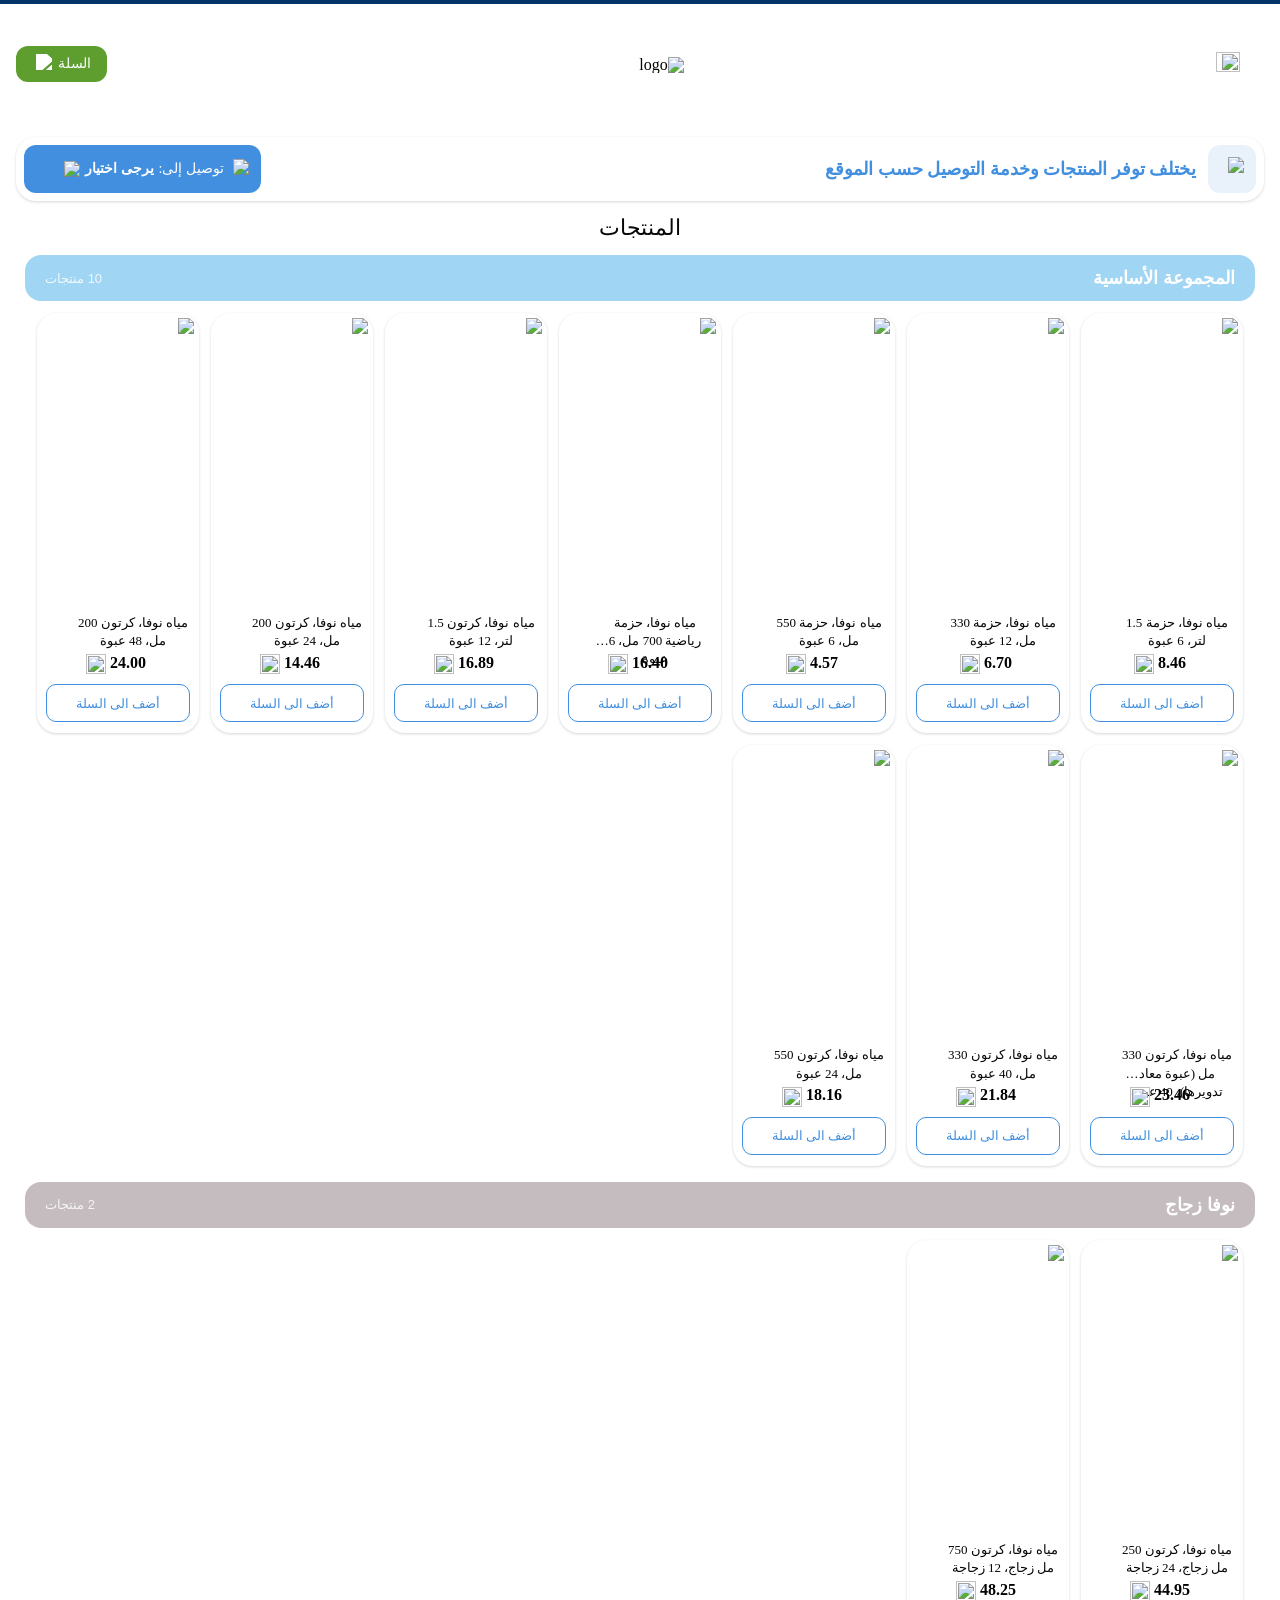
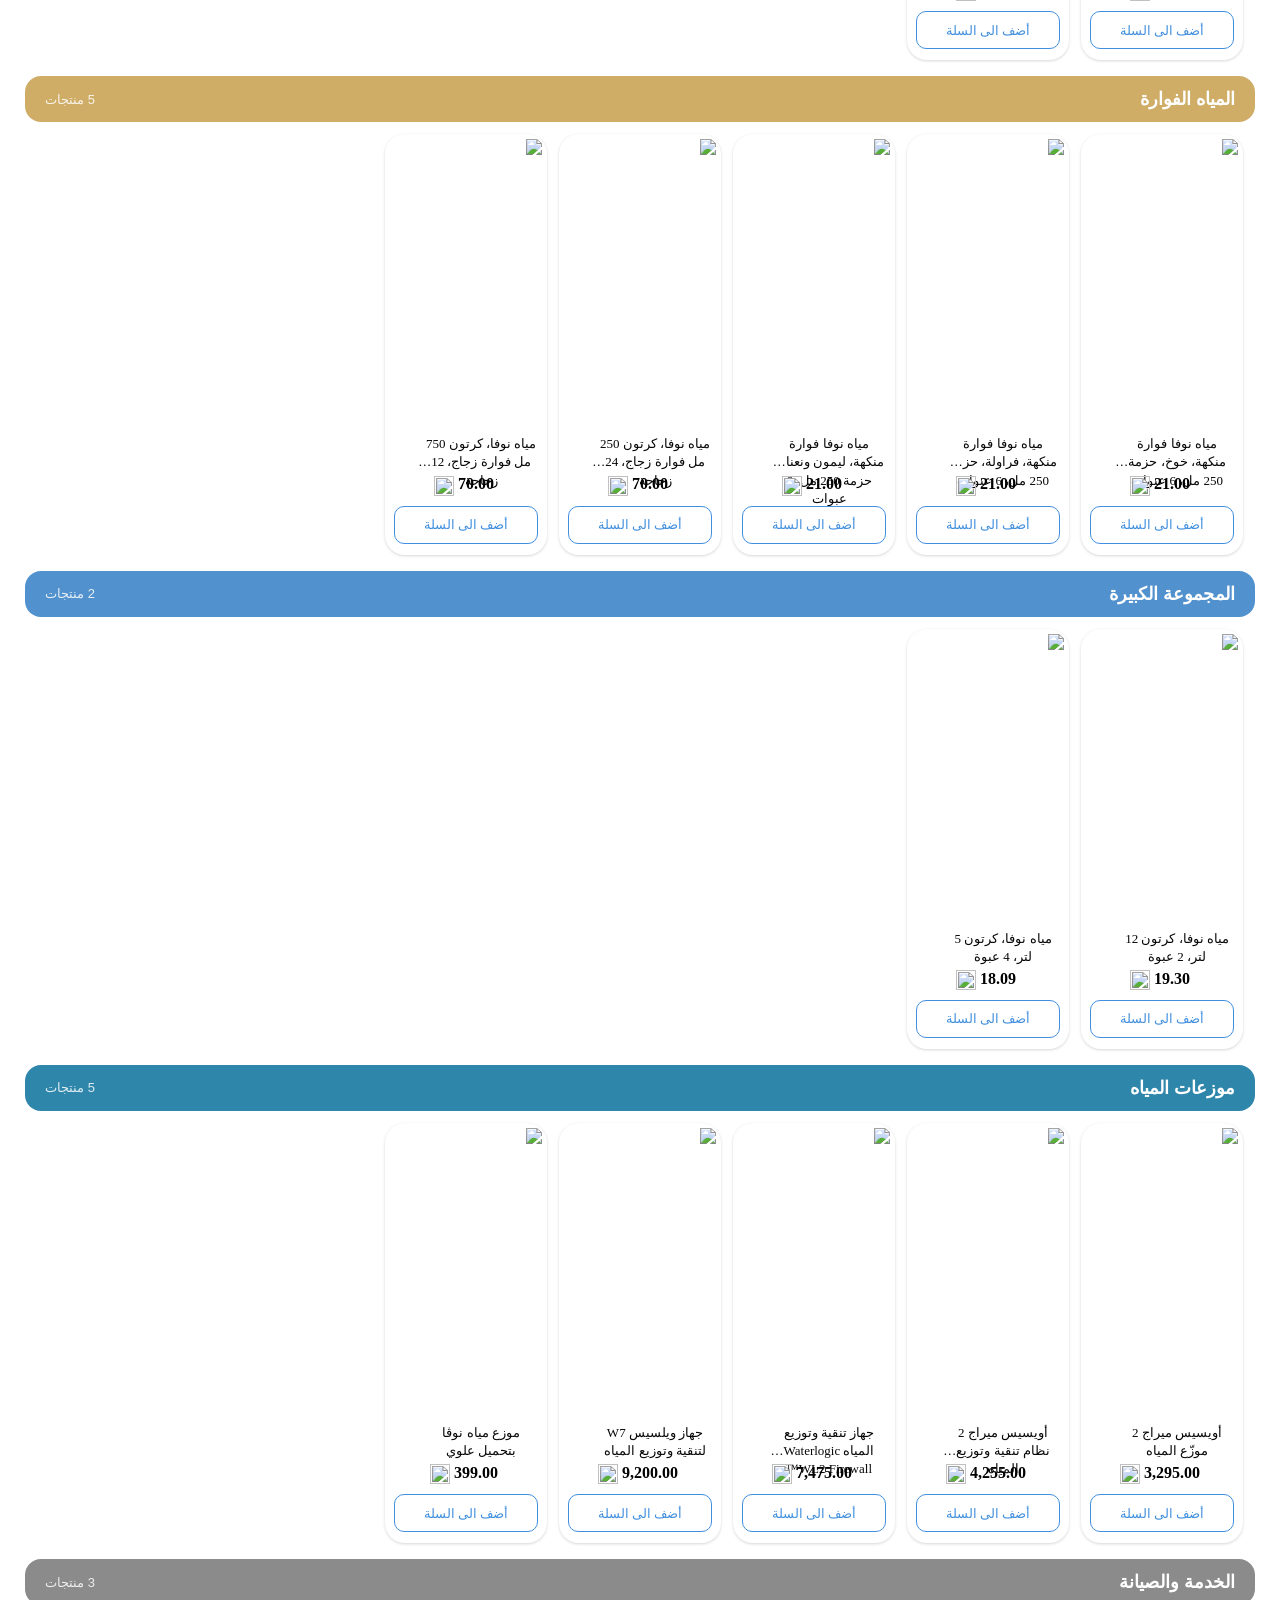
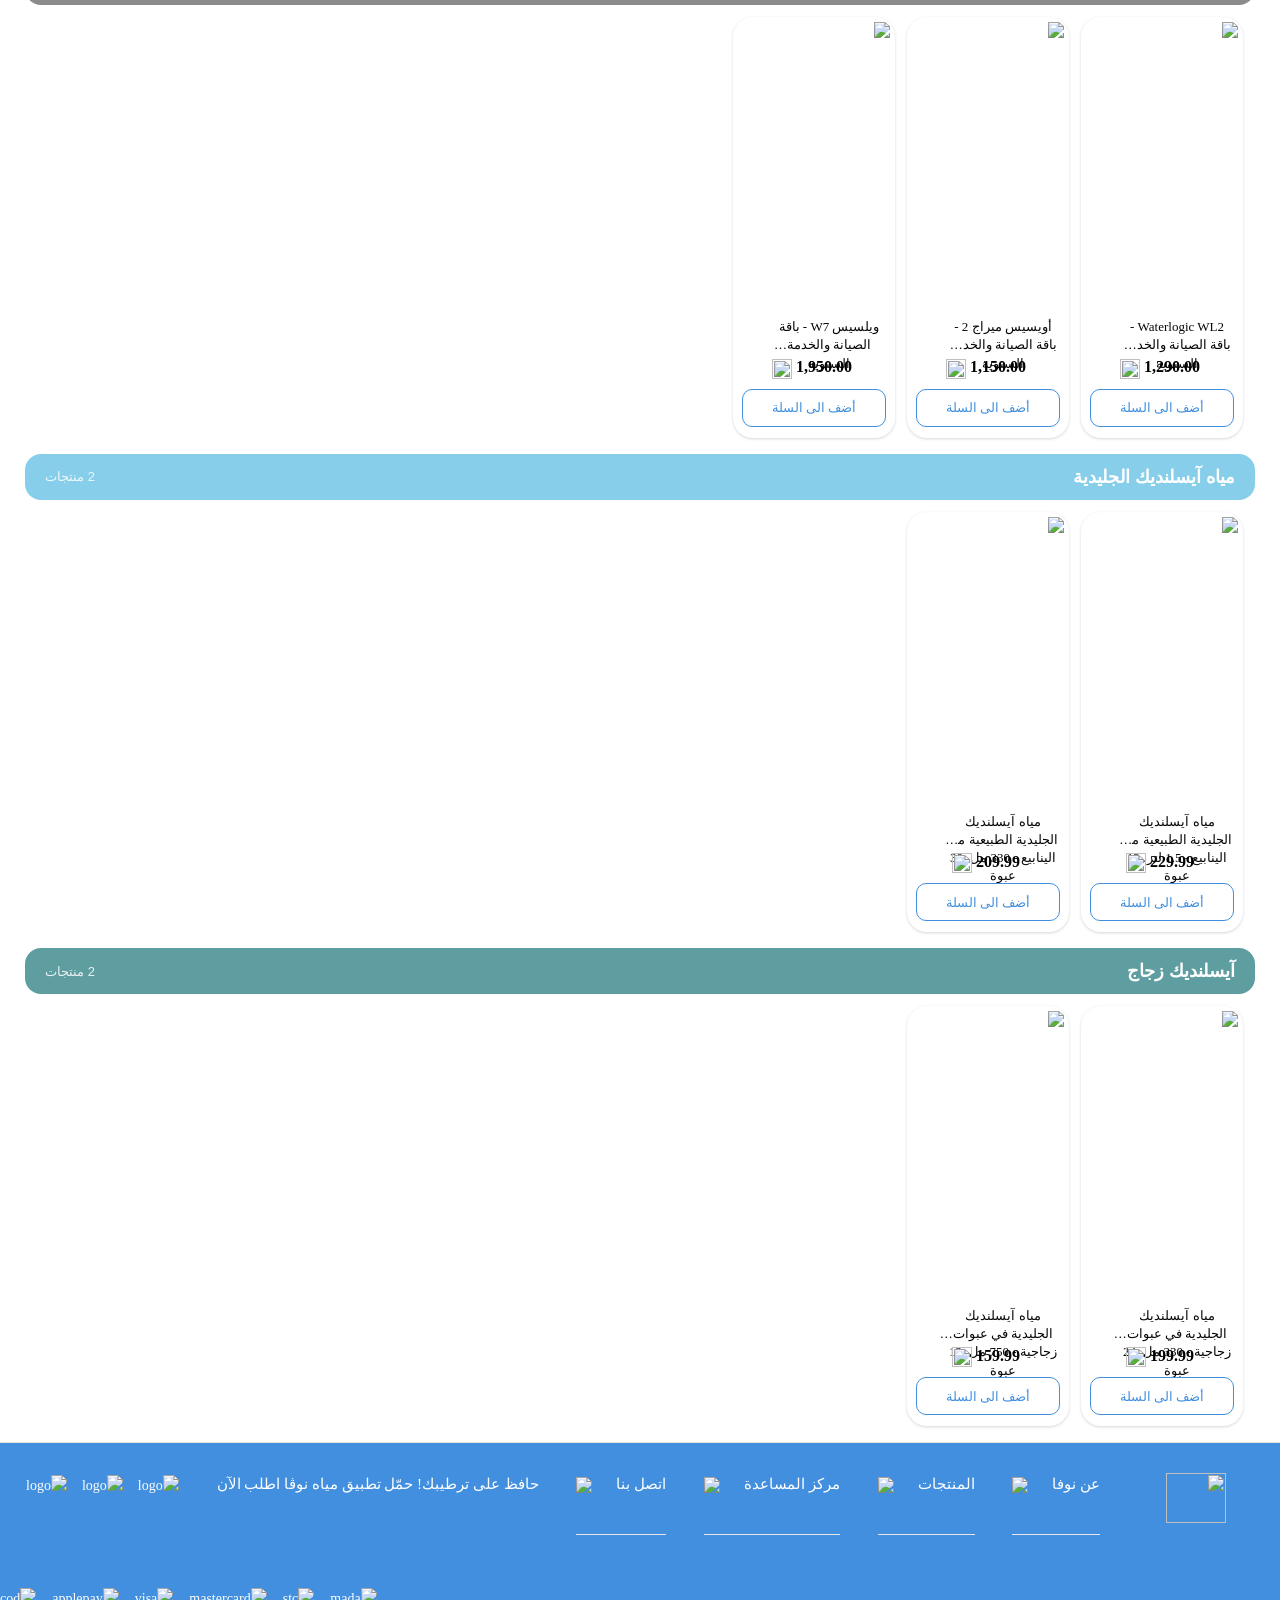
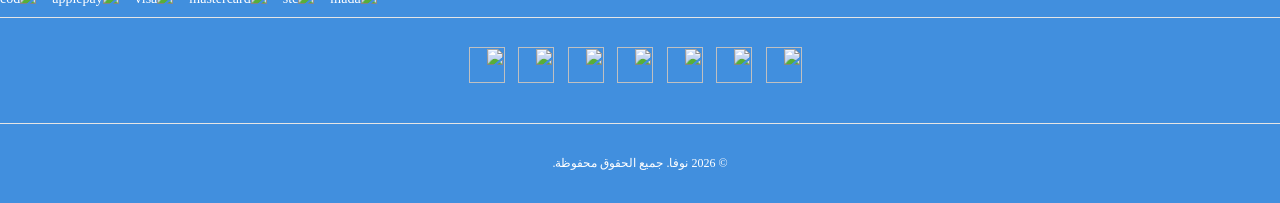
==== public/products.html @ 58e2f45f "fix: simplify checkout button text Co-Authored-By: Claude Opus 4.6 <noreply@anthropic.com>" ====
﻿<!DOCTYPE html><html dir="rtl" lang="ar" translate="no"><head><meta charset="utf-8"><meta name="title" content="Nova - المنتجات"><meta name="description" content="Nova Water Products"><meta name="viewport" content="width=device-width, initial-scale=1"/><link rel="icon" href="https://novawater.com/assets/images/favicon.png"><title>Nova - المنتجات</title>
<link rel="stylesheet" href="nova-styles.css">
<style type="text/css" data-styled-jsx="">.footer .footer-links-container .link-group .link-item:not(:first-child):hover{color:null!important}.footer{background-color:#418fde!important;color:#fff!important}.footer .footer-sub-container{color:#FFFFFF!important}</style>
<style id="style-font-config">@font-face{font-family:cairo-regular;src:url('https://novacp.novawater.com/media/snaptec/font/stores/2/Cairo-Regular.ttf')}</style>
<style id="style-font-config">@font-face{font-family:cairo-black;src:url('https://novacp.novawater.com/media/snaptec/font/stores/2/Cairo-Black.ttf')}</style>
<style id="style-font-config">@font-face{font-family:cairo-bold;src:url('https://novacp.novawater.com/media/snaptec/font/stores/2/Cairo-Bold.ttf')}</style>
<style id="style-font-config">@font-face{font-family:cairo-extrabold;src:url('https://novacp.novawater.com/media/snaptec/font/stores/2/Cairo-ExtraBold.ttf')}</style>
<style id="style-font-config">@font-face{font-family:cairo-extralight;src:url('https://novacp.novawater.com/media/snaptec/font/stores/2/Cairo-ExtraLight.ttf')}</style>
<style id="style-font-config">@font-face{font-family:cairo-light;src:url('https://novacp.novawater.com/media/snaptec/font/stores/2/Cairo-Light.ttf')}</style>
<style id="style-font-config">@font-face{font-family:cairo-medium;src:url('https://novacp.novawater.com/media/snaptec/font/stores/2/Cairo-Medium.ttf')}</style>
<style id="style-font-config">@font-face{font-family:cairo-semibold;src:url('https://novacp.novawater.com/media/snaptec/font/stores/2/Cairo-SemiBold.ttf')}</style>
<style>html body{font-family:cairo-regular,cairo-black,cairo-bold,cairo-extrabold,cairo-extralight,cairo-light,cairo-medium,cairo-semibold}</style>
<style>
body::before{content:'';display:block;width:100%;height:4px;background:#003366;position:fixed;top:0;left:0;z-index:9999}
.mega-menu-sidebar{display:none!important}
#onetrust-consent-sdk{display:none!important}
body.modal-open{overflow:auto!important;position:static!important}
.nova-product-grid{display:grid!important;grid-template-columns:repeat(auto-fill,minmax(160px,1fr))!important;gap:12px!important;padding:0 12px!important;width:100%!important;overflow:visible!important}
.nova-product-grid::-webkit-scrollbar{display:none}
.nova-product-cell{width:100%!important;min-width:0!important}
.nova-product-cell>div{width:100%!important}
.nova-product-cell>div>div{width:100%!important}
.styles_productItem__ikSUC{width:100%!important;display:flex!important;flex-direction:column!important;min-height:280px!important}
.styles_productItem__ikSUC .styles_imageContainer__JSNqS img{position:static!important;object-fit:contain!important}
.styles_productImageContainer__pLIJr{flex-shrink:0!important}
.styles_informationContainer__uVK0M{display:flex!important;flex-direction:column!important;flex:1!important;height:auto!important;position:relative!important;padding:6px 4px!important}
.styles_informationContainer__uVK0M>div:first-child{display:none!important}
.styles_nameContainer__kaTxJ{position:static!important;text-align:center!important;margin:2px 0!important}
.styles_nameContainer__kaTxJ h3{font-size:13px!important;line-height:1.4!important;margin:0!important;height:auto!important;overflow:visible!important}
.styles_priceContainer__GXliw{position:static!important;width:100%!important;text-align:center!important;padding:4px 0!important}
.styles_actionWrapper__t57SF{position:static!important;margin-top:auto!important;padding-top:6px!important}
.styles_addToBasketBtn__NeXOK{width:100%!important;height:38px!important;border-radius:10px!important;font-size:13px!important}
.product-list-slider .slick-arrow{display:none!important}
.DeliverToButton_container__MvDZH{margin:8px 16px!important}
.topbar{display:none!important}
.styles_logoImageMobile__it5X2 img{max-width:55px!important;height:auto!important}
.cart-box{background:#5d9e2f!important;color:#fff!important;padding:8px 16px!important;border-radius:12px!important;font-size:14px!important;font-weight:500!important;display:flex!important;align-items:center!important;gap:6px!important;flex-direction:row!important}
.cart-box .image-container-2{display:flex;align-items:center}
.cart-box .image-container-2 img{filter:brightness(10);width:20px!important;height:20px!important}
body{overflow-x:hidden}
.main-header__content .mobile-content{display:flex!important;align-items:center!important;justify-content:space-between!important}
.styles_toggleButtonContainer__cYW9E{display:contents!important}
.toggle-sidebar-button{order:-2!important}
.styles_headerLogo__V4hiv{order:-1!important}
.styles_toggleButtonContainer__cYW9E .styles_buttonGroup__d0_nX{order:1!important}
.category-section{margin:16px 0}
.category-header{border-radius:16px;padding:14px 20px;margin-bottom:12px;display:flex;align-items:center;justify-content:space-between}
.category-header-title{font-family:cairo-bold,cairo-semibold,sans-serif;font-size:18px;color:#fff;font-weight:700}
.category-header-count{font-family:cairo-regular,sans-serif;font-size:13px;color:#fff;opacity:0.85}
.products-page-title{font-family:cairo-bold,cairo-semibold,sans-serif;font-size:22px;color:rgb(7,7,7);margin:16px 0 8px;padding:0 12px}
.cart-badge{background:#e53935;color:#fff;font-size:11px;font-weight:700;min-width:18px;height:18px;border-radius:50%;display:none;align-items:center;justify-content:center;position:absolute;top:-6px;right:-6px;line-height:1}
.cart-box{position:relative!important}
.cart-drawer-overlay{position:fixed;top:0;left:0;width:100%;height:100%;background:rgba(0,0,0,0.5);z-index:1000;display:none;opacity:0;transition:opacity .3s}
.cart-drawer-overlay.active{display:block;opacity:1}
.cart-drawer{position:fixed;top:0;right:-100%;width:320px;max-width:85vw;height:100%;background:#fff;z-index:1001;transition:right .3s ease;display:flex;flex-direction:column;box-shadow:-4px 0 20px rgba(0,0,0,0.15)}
.cart-drawer.active{right:0}
.cart-drawer-header{display:flex;align-items:center;justify-content:space-between;padding:16px;border-bottom:1px solid #eee;background:#f8f9fa}
.cart-drawer-header h3{margin:0;font-family:cairo-bold,sans-serif;font-size:18px;color:#333}
.cart-drawer-close{background:none;border:none;font-size:24px;cursor:pointer;color:#666;padding:4px 8px}
.cart-drawer-body{flex:1;overflow-y:auto;padding:12px}
.cart-empty{text-align:center;padding:40px 16px;color:#999;font-family:cairo-regular,sans-serif;font-size:15px}
.cart-item{display:flex;gap:10px;padding:12px 0;border-bottom:1px solid #f0f0f0;align-items:flex-start}
.cart-item-img{width:60px;height:60px;object-fit:contain;border-radius:8px;background:#f5f5f5;flex-shrink:0}
.cart-item-info{flex:1;min-width:0}
.cart-item-name{font-family:cairo-medium,sans-serif;font-size:13px;color:#333;margin:0 0 4px;line-height:1.3}
.cart-item-price{font-family:cairo-bold,sans-serif;font-size:14px;color:#418fde;margin:0 0 6px}
.cart-item-qty{display:flex;align-items:center;gap:8px}
.cart-qty-btn{width:28px;height:28px;border:1px solid #ddd;border-radius:6px;background:#fff;font-size:16px;cursor:pointer;display:flex;align-items:center;justify-content:center;color:#333;font-weight:700}
.cart-qty-btn:active{background:#f0f0f0}
.cart-qty-val{font-family:cairo-bold,sans-serif;font-size:14px;min-width:20px;text-align:center}
.cart-item-remove{background:none;border:none;color:#e53935;font-size:18px;cursor:pointer;padding:4px;margin-right:auto}
.cart-drawer-footer{border-top:2px solid #eee;padding:16px;background:#f8f9fa}
.cart-total-row{display:flex;justify-content:space-between;align-items:center;margin-bottom:12px;font-family:cairo-bold,sans-serif;font-size:16px}
.cart-total-price{color:#418fde;font-size:18px}
.cart-checkout-btn{width:100%;padding:12px;background:#5d9e2f;color:#fff;border:none;border-radius:12px;font-family:cairo-bold,sans-serif;font-size:16px;cursor:pointer;display:flex;align-items:center;justify-content:center;gap:8px}
.cart-checkout-btn:active{background:#4a8526}
</style></head><body style=""><div id="__next" aria-hidden="true"><div class="mega-menu-sidebar sidebar sidebar--rtl"><div class="mega-menu-sidebar__header"><button class="mega-menu-sidebar__button" aria-label="open-navigation" style="color:rgb(7,7,7)"><img alt="icon-exit" loading="lazy" width="24" height="24" decoding="async" data-nimg="1" src="https://novawater.com/assets/images/icon/exit.svg" style="color:transparent"></button><span class="mega-menu-sidebar__header-title" style="color:rgb(7,7,7)">القائمة</span></div><div class="mega-menu-sidebar__navigation-switcher"><div class="mega-menu-sidebar__item-container"><div class="styles_searchProductContainer__86fwA styles_searchProductContainerRtl__DAh0q input-search"><div class="styles_searchInputGroup__G9HvP" style="color:rgb(7,7,7)"><input placeholder="البحث عن المنتج" value="" style="color:rgb(7,7,7)"><button class="styles_searchButton__kc9h7 styles_searchButtonRtl__JHo7b"><img alt="search" loading="lazy" width="15" height="15" decoding="async" data-nimg="1" src="https://novawater.com/assets/images/icon/search.svg" style="color:transparent"></button></div></div></div><a class="mega-menu-sidebar__item-container" href="index.html" style="color:rgb(7,7,7)"><div class="group-icon"><div class="bg-icon-menu"><img alt="icon" loading="lazy" width="20" height="20" decoding="async" data-nimg="1" src="https://novawater.com/assets/images/homeMenu.svg" style="color:transparent"></div><span>المنزل</span></div></a><a class="mega-menu-sidebar__item-container" href="products.html" style="color:rgb(7,7,7)"><div class="group-icon"><div class="bg-icon-menu"><img alt="icon" loading="lazy" width="20" height="20" decoding="async" data-nimg="1" src="https://novawater.com/assets/images/icon/cart-blue.svg" style="color:transparent"></div><span>المنتجات</span></div></a><a class="mega-menu-sidebar__item-container" href="https://novawater.com/blog" style="color:rgb(7,7,7)"><div class="group-icon"><div class="bg-icon-menu"><img alt="icon" loading="lazy" width="20" height="20" decoding="async" data-nimg="1" src="https://novawater.com/assets/images/icon/edit.svg" style="color:transparent"></div><span>الأخبار</span></div></a><a class="mega-menu-sidebar__item-container" href="https://novawater.com/contact-us" style="color:rgb(7,7,7)"><div class="group-icon"><div class="bg-icon-menu"><img alt="icon" loading="lazy" width="20" height="20" decoding="async" data-nimg="1" src="https://novawater.com/assets/images/letter.svg" style="color:transparent"></div><span>اتصل بنا</span></div></a></div></div><div class="styles_headerContainer__xpJTP"><div class="header" style="background:white"><div class="topbar"><div class="topbar-content"><div class="mobile-content"></div></div></div><div class="main-header"><div class="main-header__content"><div class="mobile-content"><a class="styles_headerLogo__V4hiv" href="index.html"><div class="styles_logoImageMobile__it5X2"><img loading="eager" src="https://novacp.novawater.com/media/logo/stores/2/EN_4x.png" alt="logo" width="255" height="215"></div></a><div class="styles_toggleButtonContainer__cYW9E"><div class="styles_buttonGroup__d0_nX"><div class="header__item"><a href="products.html" style="text-decoration:none"><span class="d-flex align-items-center"><div class="cart-box" id="open-cart-btn" style="cursor:pointer"><span class="cart-badge" id="cart-badge">0</span><span>السلة</span><span class="image-container-2"><img alt="cart" loading="eager" width="20" height="20" decoding="async" data-nimg="1" src="https://novawater.com/assets/images/icon/cart-white.svg" style="color:transparent"></span></div></span></a></div></div><button class="button button--transparent p-0 toggle-sidebar-button" aria-label="toggle-search"><img loading="eager" src="https://novawater.com/assets/images/icon/toggle-sidebar.svg" class="img-fluid" alt="" width="24" height="24"></button></div></div></div></div></div></div><div class="main-page-content" style="min-height:calc(-350px + 100vh);background-color:white"><div class="DeliverToButton_container__MvDZH"><div class="DeliverToButton_deliveryInfo__7gI0w"><span class="DeliverToButton_deliveryInfoIcon__iqhtt"><img alt="icon" loading="lazy" width="24" height="24" decoding="async" data-nimg="1" class="img-fluid" src="https://novawater.com/assets/images/icon/truck.svg" style="color:transparent"></span><span class="DeliverToButton_deliveryInfoText__GaYZx">يختلف توفر المنتجات وخدمة التوصيل حسب الموقع</span></div><button class="DeliverToButton_locationButton__qoJhA"><img alt="icon" loading="lazy" width="20" height="20" decoding="async" data-nimg="1" class="img-fluid" src="https://novawater.com/assets/images/icon/address-white.svg" style="color:transparent"><span>توصيل إلى:</span><span class="DeliverToButton_addressTitle__xnBvD">يرجى اختيار</span><span class="DeliverToButton_chevron__xjPzW"><img alt="icon" loading="lazy" width="16" height="16" decoding="async" data-nimg="1" class="img-fluid" src="https://novawater.com/assets/images/icon/chevron-bottom.svg" style="color:transparent"></span></button></div>
<div class="container" style="padding:0">
<h2 class="products-page-title">المنتجات</h2><div class="category-section"><div class="category-header" style="background-color:#A0D5F4"><span class="category-header-title">المجموعة الأساسية</span><span class="category-header-count">10 منتجات</span></div><div class="nova-product-grid">
<div class="nova-product-cell"><div><div class="styles_productItem__ikSUC"><div class="styles_productImageContainer__pLIJr"><div class="styles_imageContainer__JSNqS h-100 w-100"><a href="#"><img alt="مياه نوفا، حزمة 1.5 لتر، 6 عبوة" loading="lazy" decoding="async" data-nimg="fill" src="https://novacp.novawater.com/media/catalog/product/n/o/nova-water_-1.5l-shrink-wrap_-6-bottles_1.jpg" style="position:absolute;height:100%;width:100%;inset:0px;color:transparent"></a></div></div><div class="styles_informationContainer__uVK0M"><div class="undefined undefined"></div><div><a class="styles_nameContainer__kaTxJ" href="#"><h3 style="color:rgb(7,7,7)">مياه نوفا، حزمة 1.5 لتر، 6 عبوة</h3></a></div><div class="styles_priceContainer__GXliw"><span class="styles_items__RAFZU"></span><span class="styles_price____YN0"><span class="styles_price__FDevC"><span><span class=""><span dir="rtl"><span><span>&nbsp;</span><span>8</span><span>.</span><span>46</span></span><span>&nbsp;</span><img src="https://novawater.com/assets/images/currency-symbol.png" width="20" height="20"></span></span></span></span></span></div><div class="styles_actionWrapper__t57SF"><button class="styles_addToBasketBtn__NeXOK">أضف الى السلة</button></div></div></div></div></div>
<div class="nova-product-cell"><div><div class="styles_productItem__ikSUC"><div class="styles_productImageContainer__pLIJr"><div class="styles_imageContainer__JSNqS h-100 w-100"><a href="#"><img alt="مياه نوفا، حزمة 330 مل، 12 عبوة" loading="lazy" decoding="async" data-nimg="fill" src="https://novacp.novawater.com/media/catalog/product/n/o/nova-water_-330ml-shrink-wrap_-12-bottles_1.jpg" style="position:absolute;height:100%;width:100%;inset:0px;color:transparent"></a></div></div><div class="styles_informationContainer__uVK0M"><div class="undefined undefined"></div><div><a class="styles_nameContainer__kaTxJ" href="#"><h3 style="color:rgb(7,7,7)">مياه نوفا، حزمة 330 مل، 12 عبوة</h3></a></div><div class="styles_priceContainer__GXliw"><span class="styles_items__RAFZU"></span><span class="styles_price____YN0"><span class="styles_price__FDevC"><span><span class=""><span dir="rtl"><span><span>&nbsp;</span><span>6</span><span>.</span><span>70</span></span><span>&nbsp;</span><img src="https://novawater.com/assets/images/currency-symbol.png" width="20" height="20"></span></span></span></span></span></div><div class="styles_actionWrapper__t57SF"><button class="styles_addToBasketBtn__NeXOK">أضف الى السلة</button></div></div></div></div></div>
<div class="nova-product-cell"><div><div class="styles_productItem__ikSUC"><div class="styles_productImageContainer__pLIJr"><div class="styles_imageContainer__JSNqS h-100 w-100"><a href="#"><img alt="مياه نوفا، حزمة 550 مل، 6 عبوة" loading="lazy" decoding="async" data-nimg="fill" src="https://novacp.novawater.com/media/catalog/product/n/o/nova-water-550-shrink_1.jpg" style="position:absolute;height:100%;width:100%;inset:0px;color:transparent"></a></div></div><div class="styles_informationContainer__uVK0M"><div class="undefined undefined"></div><div><a class="styles_nameContainer__kaTxJ" href="#"><h3 style="color:rgb(7,7,7)">مياه نوفا، حزمة 550 مل، 6 عبوة</h3></a></div><div class="styles_priceContainer__GXliw"><span class="styles_items__RAFZU"></span><span class="styles_price____YN0"><span class="styles_price__FDevC"><span><span class=""><span dir="rtl"><span><span>&nbsp;</span><span>4</span><span>.</span><span>57</span></span><span>&nbsp;</span><img src="https://novawater.com/assets/images/currency-symbol.png" width="20" height="20"></span></span></span></span></span></div><div class="styles_actionWrapper__t57SF"><button class="styles_addToBasketBtn__NeXOK">أضف الى السلة</button></div></div></div></div></div>
<div class="nova-product-cell"><div><div class="styles_productItem__ikSUC"><div class="styles_productImageContainer__pLIJr"><div class="styles_imageContainer__JSNqS h-100 w-100"><a href="#"><img alt="مياه نوفا، حزمة رياضية 700 مل، 6 عبوة" loading="lazy" decoding="async" data-nimg="fill" src="https://novacp.novawater.com/media/catalog/product/n/o/nova-water_-700ml-sports-shrink-wrap_-6-bottles_1.jpg" style="position:absolute;height:100%;width:100%;inset:0px;color:transparent"></a></div></div><div class="styles_informationContainer__uVK0M"><div class="undefined undefined"></div><div><a class="styles_nameContainer__kaTxJ" href="#"><h3 style="color:rgb(7,7,7)">مياه نوفا، حزمة رياضية 700 مل، 6 عبوة</h3></a></div><div class="styles_priceContainer__GXliw"><span class="styles_items__RAFZU"></span><span class="styles_price____YN0"><span class="styles_price__FDevC"><span><span class=""><span dir="rtl"><span><span>&nbsp;</span><span>16</span><span>.</span><span>40</span></span><span>&nbsp;</span><img src="https://novawater.com/assets/images/currency-symbol.png" width="20" height="20"></span></span></span></span></span></div><div class="styles_actionWrapper__t57SF"><button class="styles_addToBasketBtn__NeXOK">أضف الى السلة</button></div></div></div></div></div>
<div class="nova-product-cell"><div><div class="styles_productItem__ikSUC"><div class="styles_productImageContainer__pLIJr"><div class="styles_imageContainer__JSNqS h-100 w-100"><a href="#"><img alt="مياه نوفا، كرتون 1.5 لتر، 12 عبوة" loading="lazy" decoding="async" data-nimg="fill" src="https://novacp.novawater.com/media/catalog/product/n/o/nova_water_1.5l_case_12_bottles_1.jpg" style="position:absolute;height:100%;width:100%;inset:0px;color:transparent"></a></div></div><div class="styles_informationContainer__uVK0M"><div class="undefined undefined"></div><div><a class="styles_nameContainer__kaTxJ" href="#"><h3 style="color:rgb(7,7,7)">مياه نوفا، كرتون 1.5 لتر، 12 عبوة</h3></a></div><div class="styles_priceContainer__GXliw"><span class="styles_items__RAFZU"></span><span class="styles_price____YN0"><span class="styles_price__FDevC"><span><span class=""><span dir="rtl"><span><span>&nbsp;</span><span>16</span><span>.</span><span>89</span></span><span>&nbsp;</span><img src="https://novawater.com/assets/images/currency-symbol.png" width="20" height="20"></span></span></span></span></span></div><div class="styles_actionWrapper__t57SF"><button class="styles_addToBasketBtn__NeXOK">أضف الى السلة</button></div></div></div></div></div>
<div class="nova-product-cell"><div><div class="styles_productItem__ikSUC"><div class="styles_productImageContainer__pLIJr"><div class="styles_imageContainer__JSNqS h-100 w-100"><a href="#"><img alt="مياه نوفا، كرتون 200 مل، 24 عبوة" loading="lazy" decoding="async" data-nimg="fill" src="https://novacp.novawater.com/media/catalog/product/2/4/24_1.jpg" style="position:absolute;height:100%;width:100%;inset:0px;color:transparent"></a></div></div><div class="styles_informationContainer__uVK0M"><div class="undefined undefined"></div><div><a class="styles_nameContainer__kaTxJ" href="#"><h3 style="color:rgb(7,7,7)">مياه نوفا، كرتون 200 مل، 24 عبوة</h3></a></div><div class="styles_priceContainer__GXliw"><span class="styles_items__RAFZU"></span><span class="styles_price____YN0"><span class="styles_price__FDevC"><span><span class=""><span dir="rtl"><span><span>&nbsp;</span><span>14</span><span>.</span><span>46</span></span><span>&nbsp;</span><img src="https://novawater.com/assets/images/currency-symbol.png" width="20" height="20"></span></span></span></span></span></div><div class="styles_actionWrapper__t57SF"><button class="styles_addToBasketBtn__NeXOK">أضف الى السلة</button></div></div></div></div></div>
<div class="nova-product-cell"><div><div class="styles_productItem__ikSUC"><div class="styles_productImageContainer__pLIJr"><div class="styles_imageContainer__JSNqS h-100 w-100"><a href="#"><img alt="مياه نوفا، كرتون 200 مل، 48 عبوة" loading="lazy" decoding="async" data-nimg="fill" src="https://novacp.novawater.com/media/catalog/product/4/8/48_1.jpg" style="position:absolute;height:100%;width:100%;inset:0px;color:transparent"></a></div></div><div class="styles_informationContainer__uVK0M"><div class="undefined undefined"></div><div><a class="styles_nameContainer__kaTxJ" href="#"><h3 style="color:rgb(7,7,7)">مياه نوفا، كرتون 200 مل، 48 عبوة</h3></a></div><div class="styles_priceContainer__GXliw"><span class="styles_items__RAFZU"></span><span class="styles_price____YN0"><span class="styles_price__FDevC"><span><span class=""><span dir="rtl"><span><span>&nbsp;</span><span>24</span><span>.</span><span>00</span></span><span>&nbsp;</span><img src="https://novawater.com/assets/images/currency-symbol.png" width="20" height="20"></span></span></span></span></span></div><div class="styles_actionWrapper__t57SF"><button class="styles_addToBasketBtn__NeXOK">أضف الى السلة</button></div></div></div></div></div>
<div class="nova-product-cell"><div><div class="styles_productItem__ikSUC"><div class="styles_productImageContainer__pLIJr"><div class="styles_imageContainer__JSNqS h-100 w-100"><a href="#"><img alt="مياه نوفا، كرتون 330 مل (عبوة معاد تدويرها)، 40 عبوة" loading="lazy" decoding="async" data-nimg="fill" src="https://novacp.novawater.com/media/catalog/product/r/p/rpet_40x0.33-l_english.png" style="position:absolute;height:100%;width:100%;inset:0px;color:transparent"></a></div></div><div class="styles_informationContainer__uVK0M"><div class="undefined undefined"></div><div><a class="styles_nameContainer__kaTxJ" href="#"><h3 style="color:rgb(7,7,7)">مياه نوفا، كرتون 330 مل (عبوة معاد تدويرها)، 40 عبوة</h3></a></div><div class="styles_priceContainer__GXliw"><span class="styles_items__RAFZU"></span><span class="styles_price____YN0"><span class="styles_price__FDevC"><span><span class=""><span dir="rtl"><span><span>&nbsp;</span><span>23</span><span>.</span><span>46</span></span><span>&nbsp;</span><img src="https://novawater.com/assets/images/currency-symbol.png" width="20" height="20"></span></span></span></span></span></div><div class="styles_actionWrapper__t57SF"><button class="styles_addToBasketBtn__NeXOK">أضف الى السلة</button></div></div></div></div></div>
<div class="nova-product-cell"><div><div class="styles_productItem__ikSUC"><div class="styles_productImageContainer__pLIJr"><div class="styles_imageContainer__JSNqS h-100 w-100"><a href="#"><img alt="مياه نوفا، كرتون 330 مل، 40 عبوة" loading="lazy" decoding="async" data-nimg="fill" src="https://novacp.novawater.com/media/catalog/product/4/0/40x0.33_snd.png" style="position:absolute;height:100%;width:100%;inset:0px;color:transparent"></a></div></div><div class="styles_informationContainer__uVK0M"><div class="undefined undefined"></div><div><a class="styles_nameContainer__kaTxJ" href="#"><h3 style="color:rgb(7,7,7)">مياه نوفا، كرتون 330 مل، 40 عبوة</h3></a></div><div class="styles_priceContainer__GXliw"><span class="styles_items__RAFZU"></span><span class="styles_price____YN0"><span class="styles_price__FDevC"><span><span class=""><span dir="rtl"><span><span>&nbsp;</span><span>21</span><span>.</span><span>84</span></span><span>&nbsp;</span><img src="https://novawater.com/assets/images/currency-symbol.png" width="20" height="20"></span></span></span></span></span></div><div class="styles_actionWrapper__t57SF"><button class="styles_addToBasketBtn__NeXOK">أضف الى السلة</button></div></div></div></div></div>
<div class="nova-product-cell"><div><div class="styles_productItem__ikSUC"><div class="styles_productImageContainer__pLIJr"><div class="styles_imageContainer__JSNqS h-100 w-100"><a href="#"><img alt="مياه نوفا، كرتون 550 مل، 24 عبوة" loading="lazy" decoding="async" data-nimg="fill" src="https://novacp.novawater.com/media/catalog/product/n/o/nova-water_-550ml-case_-24-bottles_1.jpg" style="position:absolute;height:100%;width:100%;inset:0px;color:transparent"></a></div></div><div class="styles_informationContainer__uVK0M"><div class="undefined undefined"></div><div><a class="styles_nameContainer__kaTxJ" href="#"><h3 style="color:rgb(7,7,7)">مياه نوفا، كرتون 550 مل، 24 عبوة</h3></a></div><div class="styles_priceContainer__GXliw"><span class="styles_items__RAFZU"></span><span class="styles_price____YN0"><span class="styles_price__FDevC"><span><span class=""><span dir="rtl"><span><span>&nbsp;</span><span>18</span><span>.</span><span>16</span></span><span>&nbsp;</span><img src="https://novawater.com/assets/images/currency-symbol.png" width="20" height="20"></span></span></span></span></span></div><div class="styles_actionWrapper__t57SF"><button class="styles_addToBasketBtn__NeXOK">أضف الى السلة</button></div></div></div></div></div>
</div></div>
<div class="category-section"><div class="category-header" style="background-color:#C5BCBF"><span class="category-header-title">نوفا زجاج</span><span class="category-header-count">2 منتجات</span></div><div class="nova-product-grid">
<div class="nova-product-cell"><div><div class="styles_productItem__ikSUC"><div class="styles_productImageContainer__pLIJr"><div class="styles_imageContainer__JSNqS h-100 w-100"><a href="#"><img alt="مياه نوفا، كرتون 250 مل زجاج، 24 زجاجة" loading="lazy" decoding="async" data-nimg="fill" src="https://novacp.novawater.com/media/catalog/product/g/l/glass_24x250ml00002.png" style="position:absolute;height:100%;width:100%;inset:0px;color:transparent"></a></div></div><div class="styles_informationContainer__uVK0M"><div class="undefined undefined"></div><div><a class="styles_nameContainer__kaTxJ" href="#"><h3 style="color:rgb(7,7,7)">مياه نوفا، كرتون 250 مل زجاج، 24 زجاجة</h3></a></div><div class="styles_priceContainer__GXliw"><span class="styles_items__RAFZU"></span><span class="styles_price____YN0"><span class="styles_price__FDevC"><span><span class=""><span dir="rtl"><span><span>&nbsp;</span><span>44</span><span>.</span><span>95</span></span><span>&nbsp;</span><img src="https://novawater.com/assets/images/currency-symbol.png" width="20" height="20"></span></span></span></span></span></div><div class="styles_actionWrapper__t57SF"><button class="styles_addToBasketBtn__NeXOK">أضف الى السلة</button></div></div></div></div></div>
<div class="nova-product-cell"><div><div class="styles_productItem__ikSUC"><div class="styles_productImageContainer__pLIJr"><div class="styles_imageContainer__JSNqS h-100 w-100"><a href="#"><img alt="مياه نوفا، كرتون 750 مل زجاج، 12 زجاجة" loading="lazy" decoding="async" data-nimg="fill" src="https://novacp.novawater.com/media/catalog/product/s/t/still_12x750ml0000.png" style="position:absolute;height:100%;width:100%;inset:0px;color:transparent"></a></div></div><div class="styles_informationContainer__uVK0M"><div class="undefined undefined"></div><div><a class="styles_nameContainer__kaTxJ" href="#"><h3 style="color:rgb(7,7,7)">مياه نوفا، كرتون 750 مل زجاج، 12 زجاجة</h3></a></div><div class="styles_priceContainer__GXliw"><span class="styles_items__RAFZU"></span><span class="styles_price____YN0"><span class="styles_price__FDevC"><span><span class=""><span dir="rtl"><span><span>&nbsp;</span><span>48</span><span>.</span><span>25</span></span><span>&nbsp;</span><img src="https://novawater.com/assets/images/currency-symbol.png" width="20" height="20"></span></span></span></span></span></div><div class="styles_actionWrapper__t57SF"><button class="styles_addToBasketBtn__NeXOK">أضف الى السلة</button></div></div></div></div></div>
</div></div>
<div class="category-section"><div class="category-header" style="background-color:#CFAD66"><span class="category-header-title">المياه الفوارة</span><span class="category-header-count">5 منتجات</span></div><div class="nova-product-grid">
<div class="nova-product-cell"><div><div class="styles_productItem__ikSUC"><div class="styles_productImageContainer__pLIJr"><div class="styles_imageContainer__JSNqS h-100 w-100"><a href="#"><img alt="مياه نوفا فوارة منكهة، خوخ، حزمة 250 مل، 6 عبوات" loading="lazy" decoding="async" data-nimg="fill" src="https://novacp.novawater.com/media/catalog/product/p/e/peach-ar.jpg" style="position:absolute;height:100%;width:100%;inset:0px;color:transparent"></a></div></div><div class="styles_informationContainer__uVK0M"><div class="undefined undefined"></div><div><a class="styles_nameContainer__kaTxJ" href="#"><h3 style="color:rgb(7,7,7)">مياه نوفا فوارة منكهة، خوخ، حزمة 250 مل، 6 عبوات</h3></a></div><div class="styles_priceContainer__GXliw"><span class="styles_items__RAFZU"></span><span class="styles_price____YN0"><span class="styles_price__FDevC"><span><span class=""><span dir="rtl"><span><span>&nbsp;</span><span>21</span><span>.</span><span>00</span></span><span>&nbsp;</span><img src="https://novawater.com/assets/images/currency-symbol.png" width="20" height="20"></span></span></span></span></span></div><div class="styles_actionWrapper__t57SF"><button class="styles_addToBasketBtn__NeXOK">أضف الى السلة</button></div></div></div></div></div>
<div class="nova-product-cell"><div><div class="styles_productItem__ikSUC"><div class="styles_productImageContainer__pLIJr"><div class="styles_imageContainer__JSNqS h-100 w-100"><a href="#"><img alt="مياه نوفا فوارة منكهة، فراولة، حزمة 250 مل، 6 عبوات" loading="lazy" decoding="async" data-nimg="fill" src="https://novacp.novawater.com/media/catalog/product/s/t/strawberry-ar.jpg" style="position:absolute;height:100%;width:100%;inset:0px;color:transparent"></a></div></div><div class="styles_informationContainer__uVK0M"><div class="undefined undefined"></div><div><a class="styles_nameContainer__kaTxJ" href="#"><h3 style="color:rgb(7,7,7)">مياه نوفا فوارة منكهة، فراولة، حزمة 250 مل، 6 عبوات</h3></a></div><div class="styles_priceContainer__GXliw"><span class="styles_items__RAFZU"></span><span class="styles_price____YN0"><span class="styles_price__FDevC"><span><span class=""><span dir="rtl"><span><span>&nbsp;</span><span>21</span><span>.</span><span>00</span></span><span>&nbsp;</span><img src="https://novawater.com/assets/images/currency-symbol.png" width="20" height="20"></span></span></span></span></span></div><div class="styles_actionWrapper__t57SF"><button class="styles_addToBasketBtn__NeXOK">أضف الى السلة</button></div></div></div></div></div>
<div class="nova-product-cell"><div><div class="styles_productItem__ikSUC"><div class="styles_productImageContainer__pLIJr"><div class="styles_imageContainer__JSNqS h-100 w-100"><a href="#"><img alt="مياه نوفا فوارة منكهة، ليمون ونعناع، حزمة 250 مل، 6 عبوات" loading="lazy" decoding="async" data-nimg="fill" src="https://novacp.novawater.com/media/catalog/product/l/e/lemon-ar.jpg" style="position:absolute;height:100%;width:100%;inset:0px;color:transparent"></a></div></div><div class="styles_informationContainer__uVK0M"><div class="undefined undefined"></div><div><a class="styles_nameContainer__kaTxJ" href="#"><h3 style="color:rgb(7,7,7)">مياه نوفا فوارة منكهة، ليمون ونعناع، حزمة 250 مل، 6 عبوات</h3></a></div><div class="styles_priceContainer__GXliw"><span class="styles_items__RAFZU"></span><span class="styles_price____YN0"><span class="styles_price__FDevC"><span><span class=""><span dir="rtl"><span><span>&nbsp;</span><span>21</span><span>.</span><span>00</span></span><span>&nbsp;</span><img src="https://novawater.com/assets/images/currency-symbol.png" width="20" height="20"></span></span></span></span></span></div><div class="styles_actionWrapper__t57SF"><button class="styles_addToBasketBtn__NeXOK">أضف الى السلة</button></div></div></div></div></div>
<div class="nova-product-cell"><div><div class="styles_productItem__ikSUC"><div class="styles_productImageContainer__pLIJr"><div class="styles_imageContainer__JSNqS h-100 w-100"><a href="#"><img alt="مياه نوفا، كرتون 250 مل فوارة زجاج، 24 زجاجة" loading="lazy" decoding="async" data-nimg="fill" src="https://novacp.novawater.com/media/catalog/product/n/o/nova-water_-250ml-sparkling-glass-case_-24-glasses.jpg" style="position:absolute;height:100%;width:100%;inset:0px;color:transparent"></a></div></div><div class="styles_informationContainer__uVK0M"><div class="undefined undefined"></div><div><a class="styles_nameContainer__kaTxJ" href="#"><h3 style="color:rgb(7,7,7)">مياه نوفا، كرتون 250 مل فوارة زجاج، 24 زجاجة</h3></a></div><div class="styles_priceContainer__GXliw"><span class="styles_items__RAFZU"></span><span class="styles_price____YN0"><span class="styles_price__FDevC"><span><span class=""><span dir="rtl"><span><span>&nbsp;</span><span>70</span><span>.</span><span>00</span></span><span>&nbsp;</span><img src="https://novawater.com/assets/images/currency-symbol.png" width="20" height="20"></span></span></span></span></span></div><div class="styles_actionWrapper__t57SF"><button class="styles_addToBasketBtn__NeXOK">أضف الى السلة</button></div></div></div></div></div>
<div class="nova-product-cell"><div><div class="styles_productItem__ikSUC"><div class="styles_productImageContainer__pLIJr"><div class="styles_imageContainer__JSNqS h-100 w-100"><a href="#"><img alt="مياه نوفا، كرتون 750 مل فوارة زجاج، 12 زجاجة" loading="lazy" decoding="async" data-nimg="fill" src="https://novacp.novawater.com/media/catalog/product/n/o/nova-water_-750ml-sparkling-glass-case_-12-glasses.jpg" style="position:absolute;height:100%;width:100%;inset:0px;color:transparent"></a></div></div><div class="styles_informationContainer__uVK0M"><div class="undefined undefined"></div><div><a class="styles_nameContainer__kaTxJ" href="#"><h3 style="color:rgb(7,7,7)">مياه نوفا، كرتون 750 مل فوارة زجاج، 12 زجاجة</h3></a></div><div class="styles_priceContainer__GXliw"><span class="styles_items__RAFZU"></span><span class="styles_price____YN0"><span class="styles_price__FDevC"><span><span class=""><span dir="rtl"><span><span>&nbsp;</span><span>70</span><span>.</span><span>00</span></span><span>&nbsp;</span><img src="https://novawater.com/assets/images/currency-symbol.png" width="20" height="20"></span></span></span></span></span></div><div class="styles_actionWrapper__t57SF"><button class="styles_addToBasketBtn__NeXOK">أضف الى السلة</button></div></div></div></div></div>
</div></div>
<div class="category-section"><div class="category-header" style="background-color:#5191CE"><span class="category-header-title">المجموعة الكبيرة</span><span class="category-header-count">2 منتجات</span></div><div class="nova-product-grid">
<div class="nova-product-cell"><div><div class="styles_productItem__ikSUC"><div class="styles_productImageContainer__pLIJr"><div class="styles_imageContainer__JSNqS h-100 w-100"><a href="#"><img alt="مياه نوفا، كرتون 12 لتر، 2 عبوة" loading="lazy" decoding="async" data-nimg="fill" src="https://novacp.novawater.com/media/catalog/product/n/o/nova-water_-12l-case_-2-bottles.jpg" style="position:absolute;height:100%;width:100%;inset:0px;color:transparent"></a></div></div><div class="styles_informationContainer__uVK0M"><div class="undefined undefined"></div><div><a class="styles_nameContainer__kaTxJ" href="#"><h3 style="color:rgb(7,7,7)">مياه نوفا، كرتون 12 لتر، 2 عبوة</h3></a></div><div class="styles_priceContainer__GXliw"><span class="styles_items__RAFZU"></span><span class="styles_price____YN0"><span class="styles_price__FDevC"><span><span class=""><span dir="rtl"><span><span>&nbsp;</span><span>19</span><span>.</span><span>30</span></span><span>&nbsp;</span><img src="https://novawater.com/assets/images/currency-symbol.png" width="20" height="20"></span></span></span></span></span></div><div class="styles_actionWrapper__t57SF"><button class="styles_addToBasketBtn__NeXOK">أضف الى السلة</button></div></div></div></div></div>
<div class="nova-product-cell"><div><div class="styles_productItem__ikSUC"><div class="styles_productImageContainer__pLIJr"><div class="styles_imageContainer__JSNqS h-100 w-100"><a href="#"><img alt="مياه نوفا، كرتون 5 لتر، 4 عبوة" loading="lazy" decoding="async" data-nimg="fill" src="https://novacp.novawater.com/media/catalog/product/n/o/nova-water_-5l-case_-4-bottles.jpg" style="position:absolute;height:100%;width:100%;inset:0px;color:transparent"></a></div></div><div class="styles_informationContainer__uVK0M"><div class="undefined undefined"></div><div><a class="styles_nameContainer__kaTxJ" href="#"><h3 style="color:rgb(7,7,7)">مياه نوفا، كرتون 5 لتر، 4 عبوة</h3></a></div><div class="styles_priceContainer__GXliw"><span class="styles_items__RAFZU"></span><span class="styles_price____YN0"><span class="styles_price__FDevC"><span><span class=""><span dir="rtl"><span><span>&nbsp;</span><span>18</span><span>.</span><span>09</span></span><span>&nbsp;</span><img src="https://novawater.com/assets/images/currency-symbol.png" width="20" height="20"></span></span></span></span></span></div><div class="styles_actionWrapper__t57SF"><button class="styles_addToBasketBtn__NeXOK">أضف الى السلة</button></div></div></div></div></div>
</div></div>
<div class="category-section"><div class="category-header" style="background-color:#2E86AB"><span class="category-header-title">موزعات المياه</span><span class="category-header-count">5 منتجات</span></div><div class="nova-product-grid">
<div class="nova-product-cell"><div><div class="styles_productItem__ikSUC"><div class="styles_productImageContainer__pLIJr"><div class="styles_imageContainer__JSNqS h-100 w-100"><a href="#"><img alt="أويسيس ميراج 2 موزّع المياه" loading="lazy" decoding="async" data-nimg="fill" src="https://novacp.novawater.com/media/catalog/product/m/i/mirage-2.jpg" style="position:absolute;height:100%;width:100%;inset:0px;color:transparent"></a></div></div><div class="styles_informationContainer__uVK0M"><div class="undefined undefined"></div><div><a class="styles_nameContainer__kaTxJ" href="#"><h3 style="color:rgb(7,7,7)">أويسيس ميراج 2 موزّع المياه</h3></a></div><div class="styles_priceContainer__GXliw"><span class="styles_items__RAFZU"></span><span class="styles_price____YN0"><span class="styles_price__FDevC"><span><span class=""><span dir="rtl"><span><span>&nbsp;</span><span>3,295</span><span>.</span><span>00</span></span><span>&nbsp;</span><img src="https://novawater.com/assets/images/currency-symbol.png" width="20" height="20"></span></span></span></span></span></div><div class="styles_actionWrapper__t57SF"><button class="styles_addToBasketBtn__NeXOK">أضف الى السلة</button></div></div></div></div></div>
<div class="nova-product-cell"><div><div class="styles_productItem__ikSUC"><div class="styles_productImageContainer__pLIJr"><div class="styles_imageContainer__JSNqS h-100 w-100"><a href="#"><img alt="أويسيس ميراج 2 نظام تنقية وتوزيع المياه" loading="lazy" decoding="async" data-nimg="fill" src="https://novacp.novawater.com/media/catalog/product/m/i/mirage-2f.jpg" style="position:absolute;height:100%;width:100%;inset:0px;color:transparent"></a></div></div><div class="styles_informationContainer__uVK0M"><div class="undefined undefined"></div><div><a class="styles_nameContainer__kaTxJ" href="#"><h3 style="color:rgb(7,7,7)">أويسيس ميراج 2 نظام تنقية وتوزيع المياه</h3></a></div><div class="styles_priceContainer__GXliw"><span class="styles_items__RAFZU"></span><span class="styles_price____YN0"><span class="styles_price__FDevC"><span><span class=""><span dir="rtl"><span><span>&nbsp;</span><span>4,255</span><span>.</span><span>00</span></span><span>&nbsp;</span><img src="https://novawater.com/assets/images/currency-symbol.png" width="20" height="20"></span></span></span></span></span></div><div class="styles_actionWrapper__t57SF"><button class="styles_addToBasketBtn__NeXOK">أضف الى السلة</button></div></div></div></div></div>
<div class="nova-product-cell"><div><div class="styles_productItem__ikSUC"><div class="styles_productImageContainer__pLIJr"><div class="styles_imageContainer__JSNqS h-100 w-100"><a href="#"><img alt="جهاز تنقية وتوزيع المياه Waterlogic WL2 Firewall™" loading="lazy" decoding="async" data-nimg="fill" src="https://novacp.novawater.com/media/catalog/product/w/l/wl2v2.jpg" style="position:absolute;height:100%;width:100%;inset:0px;color:transparent"></a></div></div><div class="styles_informationContainer__uVK0M"><div class="undefined undefined"></div><div><a class="styles_nameContainer__kaTxJ" href="#"><h3 style="color:rgb(7,7,7)">جهاز تنقية وتوزيع المياه Waterlogic WL2 Firewall™</h3></a></div><div class="styles_priceContainer__GXliw"><span class="styles_items__RAFZU"></span><span class="styles_price____YN0"><span class="styles_price__FDevC"><span><span class=""><span dir="rtl"><span><span>&nbsp;</span><span>7,475</span><span>.</span><span>00</span></span><span>&nbsp;</span><img src="https://novawater.com/assets/images/currency-symbol.png" width="20" height="20"></span></span></span></span></span></div><div class="styles_actionWrapper__t57SF"><button class="styles_addToBasketBtn__NeXOK">أضف الى السلة</button></div></div></div></div></div>
<div class="nova-product-cell"><div><div class="styles_productItem__ikSUC"><div class="styles_productImageContainer__pLIJr"><div class="styles_imageContainer__JSNqS h-100 w-100"><a href="#"><img alt="جهاز ويلسيس W7 لتنقية وتوزيع المياه" loading="lazy" decoding="async" data-nimg="fill" src="https://novacp.novawater.com/media/catalog/product/w/s/ws1.jpg" style="position:absolute;height:100%;width:100%;inset:0px;color:transparent"></a></div></div><div class="styles_informationContainer__uVK0M"><div class="undefined undefined"></div><div><a class="styles_nameContainer__kaTxJ" href="#"><h3 style="color:rgb(7,7,7)">جهاز ويلسيس W7 لتنقية وتوزيع المياه</h3></a></div><div class="styles_priceContainer__GXliw"><span class="styles_items__RAFZU"></span><span class="styles_price____YN0"><span class="styles_price__FDevC"><span><span class=""><span dir="rtl"><span><span>&nbsp;</span><span>9,200</span><span>.</span><span>00</span></span><span>&nbsp;</span><img src="https://novawater.com/assets/images/currency-symbol.png" width="20" height="20"></span></span></span></span></span></div><div class="styles_actionWrapper__t57SF"><button class="styles_addToBasketBtn__NeXOK">أضف الى السلة</button></div></div></div></div></div>
<div class="nova-product-cell"><div><div class="styles_productItem__ikSUC"><div class="styles_productImageContainer__pLIJr"><div class="styles_imageContainer__JSNqS h-100 w-100"><a href="#"><img alt="موزع مياه نوڤا بتحميل علوي" loading="lazy" decoding="async" data-nimg="fill" src="https://novacp.novawater.com/media/catalog/product/1/_/1.jpg" style="position:absolute;height:100%;width:100%;inset:0px;color:transparent"></a></div></div><div class="styles_informationContainer__uVK0M"><div class="undefined undefined"></div><div><a class="styles_nameContainer__kaTxJ" href="#"><h3 style="color:rgb(7,7,7)">موزع مياه نوڤا بتحميل علوي</h3></a></div><div class="styles_priceContainer__GXliw"><span class="styles_items__RAFZU"></span><span class="styles_price____YN0"><span class="styles_price__FDevC"><span><span class=""><span dir="rtl"><span><span>&nbsp;</span><span>399</span><span>.</span><span>00</span></span><span>&nbsp;</span><img src="https://novawater.com/assets/images/currency-symbol.png" width="20" height="20"></span></span></span></span></span></div><div class="styles_actionWrapper__t57SF"><button class="styles_addToBasketBtn__NeXOK">أضف الى السلة</button></div></div></div></div></div>
</div></div>
<div class="category-section"><div class="category-header" style="background-color:#8B8B8B"><span class="category-header-title">الخدمة والصيانة</span><span class="category-header-count">3 منتجات</span></div><div class="nova-product-grid">
<div class="nova-product-cell"><div><div class="styles_productItem__ikSUC"><div class="styles_productImageContainer__pLIJr"><div class="styles_imageContainer__JSNqS h-100 w-100"><a href="#"><img alt="Waterlogic WL2 - باقة الصيانة والخدمة السنوية" loading="lazy" decoding="async" data-nimg="fill" src="https://novacp.novawater.com/media/catalog/product/w/l/wl2_s.png" style="position:absolute;height:100%;width:100%;inset:0px;color:transparent"></a></div></div><div class="styles_informationContainer__uVK0M"><div class="undefined undefined"></div><div><a class="styles_nameContainer__kaTxJ" href="#"><h3 style="color:rgb(7,7,7)">Waterlogic WL2 - باقة الصيانة والخدمة السنوية</h3></a></div><div class="styles_priceContainer__GXliw"><span class="styles_items__RAFZU"></span><span class="styles_price____YN0"><span class="styles_price__FDevC"><span><span class=""><span dir="rtl"><span><span>&nbsp;</span><span>1,290</span><span>.</span><span>00</span></span><span>&nbsp;</span><img src="https://novawater.com/assets/images/currency-symbol.png" width="20" height="20"></span></span></span></span></span></div><div class="styles_actionWrapper__t57SF"><button class="styles_addToBasketBtn__NeXOK">أضف الى السلة</button></div></div></div></div></div>
<div class="nova-product-cell"><div><div class="styles_productItem__ikSUC"><div class="styles_productImageContainer__pLIJr"><div class="styles_imageContainer__JSNqS h-100 w-100"><a href="#"><img alt="أويسيس ميراج 2 - باقة الصيانة والخدمة السنوية" loading="lazy" decoding="async" data-nimg="fill" src="https://novacp.novawater.com/media/catalog/product/m/i/mirage_2_service_pack.jpg" style="position:absolute;height:100%;width:100%;inset:0px;color:transparent"></a></div></div><div class="styles_informationContainer__uVK0M"><div class="undefined undefined"></div><div><a class="styles_nameContainer__kaTxJ" href="#"><h3 style="color:rgb(7,7,7)">أويسيس ميراج 2 - باقة الصيانة والخدمة السنوية</h3></a></div><div class="styles_priceContainer__GXliw"><span class="styles_items__RAFZU"></span><span class="styles_price____YN0"><span class="styles_price__FDevC"><span><span class=""><span dir="rtl"><span><span>&nbsp;</span><span>1,150</span><span>.</span><span>00</span></span><span>&nbsp;</span><img src="https://novawater.com/assets/images/currency-symbol.png" width="20" height="20"></span></span></span></span></span></div><div class="styles_actionWrapper__t57SF"><button class="styles_addToBasketBtn__NeXOK">أضف الى السلة</button></div></div></div></div></div>
<div class="nova-product-cell"><div><div class="styles_productItem__ikSUC"><div class="styles_productImageContainer__pLIJr"><div class="styles_imageContainer__JSNqS h-100 w-100"><a href="#"><img alt="ويلسيس W7 - باقة الصيانة والخدمة السنوية" loading="lazy" decoding="async" data-nimg="fill" src="https://novacp.novawater.com/media/catalog/product/w/7/w7-m.jpg" style="position:absolute;height:100%;width:100%;inset:0px;color:transparent"></a></div></div><div class="styles_informationContainer__uVK0M"><div class="undefined undefined"></div><div><a class="styles_nameContainer__kaTxJ" href="#"><h3 style="color:rgb(7,7,7)">ويلسيس W7 - باقة الصيانة والخدمة السنوية</h3></a></div><div class="styles_priceContainer__GXliw"><span class="styles_items__RAFZU"></span><span class="styles_price____YN0"><span class="styles_price__FDevC"><span><span class=""><span dir="rtl"><span><span>&nbsp;</span><span>1,950</span><span>.</span><span>00</span></span><span>&nbsp;</span><img src="https://novawater.com/assets/images/currency-symbol.png" width="20" height="20"></span></span></span></span></span></div><div class="styles_actionWrapper__t57SF"><button class="styles_addToBasketBtn__NeXOK">أضف الى السلة</button></div></div></div></div></div>
</div></div>
<div class="category-section"><div class="category-header" style="background-color:#87CEEB"><span class="category-header-title">مياه آيسلنديك الجليدية</span><span class="category-header-count">2 منتجات</span></div><div class="nova-product-grid">
<div class="nova-product-cell"><div><div class="styles_productItem__ikSUC"><div class="styles_productImageContainer__pLIJr"><div class="styles_imageContainer__JSNqS h-100 w-100"><a href="#"><img alt="مياه آيسلنديك الجليدية الطبيعية من الينابيع - 1.5 لتر، 12 عبوة" loading="lazy" decoding="async" data-nimg="fill" src="https://novacp.novawater.com/media/catalog/product/i/c/icelandic-1.jpg" style="position:absolute;height:100%;width:100%;inset:0px;color:transparent"></a></div></div><div class="styles_informationContainer__uVK0M"><div class="undefined undefined"></div><div><a class="styles_nameContainer__kaTxJ" href="#"><h3 style="color:rgb(7,7,7)">مياه آيسلنديك الجليدية الطبيعية من الينابيع - 1.5 لتر، 12 عبوة</h3></a></div><div class="styles_priceContainer__GXliw"><span class="styles_items__RAFZU"></span><span class="styles_price____YN0"><span class="styles_price__FDevC"><span><span class=""><span dir="rtl"><span><span>&nbsp;</span><span>229</span><span>.</span><span>99</span></span><span>&nbsp;</span><img src="https://novawater.com/assets/images/currency-symbol.png" width="20" height="20"></span></span></span></span></span></div><div class="styles_actionWrapper__t57SF"><button class="styles_addToBasketBtn__NeXOK">أضف الى السلة</button></div></div></div></div></div>
<div class="nova-product-cell"><div><div class="styles_productItem__ikSUC"><div class="styles_productImageContainer__pLIJr"><div class="styles_imageContainer__JSNqS h-100 w-100"><a href="#"><img alt="مياه آيسلنديك الجليدية الطبيعية من الينابيع - 330 مل، 30 عبوة" loading="lazy" decoding="async" data-nimg="fill" src="https://novacp.novawater.com/media/catalog/product/i/l/il330ml.jpg" style="position:absolute;height:100%;width:100%;inset:0px;color:transparent"></a></div></div><div class="styles_informationContainer__uVK0M"><div class="undefined undefined"></div><div><a class="styles_nameContainer__kaTxJ" href="#"><h3 style="color:rgb(7,7,7)">مياه آيسلنديك الجليدية الطبيعية من الينابيع - 330 مل، 30 عبوة</h3></a></div><div class="styles_priceContainer__GXliw"><span class="styles_items__RAFZU"></span><span class="styles_price____YN0"><span class="styles_price__FDevC"><span><span class=""><span dir="rtl"><span><span>&nbsp;</span><span>209</span><span>.</span><span>99</span></span><span>&nbsp;</span><img src="https://novawater.com/assets/images/currency-symbol.png" width="20" height="20"></span></span></span></span></span></div><div class="styles_actionWrapper__t57SF"><button class="styles_addToBasketBtn__NeXOK">أضف الى السلة</button></div></div></div></div></div>
</div></div>
<div class="category-section"><div class="category-header" style="background-color:#5F9EA0"><span class="category-header-title">آيسلنديك زجاج</span><span class="category-header-count">2 منتجات</span></div><div class="nova-product-grid">
<div class="nova-product-cell"><div><div class="styles_productItem__ikSUC"><div class="styles_productImageContainer__pLIJr"><div class="styles_imageContainer__JSNqS h-100 w-100"><a href="#"><img alt="مياه آيسلنديك الجليدية في عبوات زجاجية - 330 مل، 24 عبوة" loading="lazy" decoding="async" data-nimg="fill" src="https://novacp.novawater.com/media/catalog/product/3/3/330ml_glassstill-box.jpg" style="position:absolute;height:100%;width:100%;inset:0px;color:transparent"></a></div></div><div class="styles_informationContainer__uVK0M"><div class="undefined undefined"></div><div><a class="styles_nameContainer__kaTxJ" href="#"><h3 style="color:rgb(7,7,7)">مياه آيسلنديك الجليدية في عبوات زجاجية - 330 مل، 24 عبوة</h3></a></div><div class="styles_priceContainer__GXliw"><span class="styles_items__RAFZU"></span><span class="styles_price____YN0"><span class="styles_price__FDevC"><span><span class=""><span dir="rtl"><span><span>&nbsp;</span><span>199</span><span>.</span><span>99</span></span><span>&nbsp;</span><img src="https://novawater.com/assets/images/currency-symbol.png" width="20" height="20"></span></span></span></span></span></div><div class="styles_actionWrapper__t57SF"><button class="styles_addToBasketBtn__NeXOK">أضف الى السلة</button></div></div></div></div></div>
<div class="nova-product-cell"><div><div class="styles_productItem__ikSUC"><div class="styles_productImageContainer__pLIJr"><div class="styles_imageContainer__JSNqS h-100 w-100"><a href="#"><img alt="مياه آيسلنديك الجليدية في عبوات زجاجية - 750 مل، 12 عبوة" loading="lazy" decoding="async" data-nimg="fill" src="https://novacp.novawater.com/media/catalog/product/7/5/750ml_glassstill-box.jpg" style="position:absolute;height:100%;width:100%;inset:0px;color:transparent"></a></div></div><div class="styles_informationContainer__uVK0M"><div class="undefined undefined"></div><div><a class="styles_nameContainer__kaTxJ" href="#"><h3 style="color:rgb(7,7,7)">مياه آيسلنديك الجليدية في عبوات زجاجية - 750 مل، 12 عبوة</h3></a></div><div class="styles_priceContainer__GXliw"><span class="styles_items__RAFZU"></span><span class="styles_price____YN0"><span class="styles_price__FDevC"><span><span class=""><span dir="rtl"><span><span>&nbsp;</span><span>159</span><span>.</span><span>99</span></span><span>&nbsp;</span><img src="https://novawater.com/assets/images/currency-symbol.png" width="20" height="20"></span></span></span></span></span></div><div class="styles_actionWrapper__t57SF"><button class="styles_addToBasketBtn__NeXOK">أضف الى السلة</button></div></div></div></div></div>
</div></div>
</div></div></div>
<div class="jsx-1267799515 footer-container"><footer class="footer footer--mobile background--white"><div class="footer-socials-container"><div class="footer-socials"><div><p><span class="social-image-container"><a href="https://www.facebook.com/NovaWaterKSA" target="_blank" rel="noopener"><img src="https://novacp.novawater.com/media/facebook.png" width="36" height="36">&nbsp;</a></span><span class="social-image-container"><a href="https://www.instagram.com/novawaterksa/" target="_blank" rel="noopener"><img src="https://novacp.novawater.com/media/Instagram.png" width="36" height="36"></a></span> <span class="social-image-container"><a href="https://www.youtube.com/@novawater_ksa" target="_blank" rel="noopener"><img src="https://novacp.novawater.com/media/Youtube.png" width="36" height="36">&nbsp;</a></span><span class="social-image-container"><a href="https://x.com/Novawaterksa" target="_blank" rel="noopener"><img src="https://novacp.novawater.com/media/Twitter.png" width="36" height="36"></a></span> <span class="social-image-container"><a href="https://www.tiktok.com/@novawaterksa" target="_blank" rel="noopener"><img src="https://novacp.novawater.com/media/1.png?rand=1721876117" width="36" height="36"></a></span> <span class="social-image-container"><a href="https://www.linkedin.com/company/novawaterksa/" target="_blank" rel="noopener"><img src="https://novacp.novawater.com/media/2.png?rand=1721876229" width="36" height="36"></a></span> <span class="social-image-container"><a href="https://www.snapchat.com/add/novawater.ksa" target="_blank" rel="noopener"><img src="https://novacp.novawater.com/media/3.png?rand=1721876229" width="36" height="36"></a></span></p></div></div></div><div class="footer-links-container"><div><div class="footer-links">
<div class="link-group-header"><div class="link-item"><img src="https://novacp.novawater.com/pub/media/cmsblock/images/Group.png" alt="" width="60" height="50"></div></div>
<div class="section"><button id="collapse_1_footer_dropdown" class="title-container"><span class="title-content-wrapper"><span class="title-content">عن نوفا</span><img class="icon-chevron" src="https://novacp.novawater.com/pub/media/cmsblock/images/chevron-down.png"></span></button><div class="content-container"><div class="link-item--mobile"><a class="footer-link" href="/ar/about-us">معلومات عنا</a></div><div class="link-item--mobile"><a class="footer-link" href="/ar/blog">الأخبار</a></div></div></div>
<div class="section"><button id="collapse_2_footer_dropdown" class="title-container"><span class="title-content-wrapper"><span class="title-content">المنتجات</span><img class="icon-chevron" src="https://novacp.novawater.com/pub/media/cmsblock/images/chevron-down.png"></span></button><div class="content-container"><div class="link-item--mobile"><a class="footer-link" href="products.html">المجموعة الأساسية</a></div><div class="link-item--mobile"><a class="footer-link" href="products.html">مياه نوڤا الزجاجية</a></div><div class="link-item--mobile"><a class="footer-link" href="products.html">مياه نوڤا الفوّارة الزجاجية</a></div><div class="link-item--mobile"><a class="footer-link" href="products.html">المجموعة الكبيرة</a></div></div></div>
<div class="section"><button id="collapse_3_footer_dropdown" class="title-container"><span class="title-content-wrapper"><span class="title-content">مركز المساعدة</span><img class="icon-chevron" src="https://novacp.novawater.com/pub/media/cmsblock/images/chevron-down.png"></span></button><div class="content-container"><div class="link-item--mobile"><a class="footer-link" href="/ar/common-question">الأسئلة الشائعة</a></div><div class="link-item--mobile"><a class="footer-link" href="/ar/terms-conditions">الشروط والأحكام</a></div></div></div>
<div class="section"><button id="collapse_4_footer_dropdown" class="title-container"><span class="title-content-wrapper"><span class="title-content">اتصل بنا</span><img class="icon-chevron" src="https://novacp.novawater.com/pub/media/cmsblock/images/chevron-down.png"></span></button><div class="content-container"><div class="link-item--mobile"><a class="footer-link" href="/ar/contact-us">أرسل ملاحظاتك</a></div><div class="link-item--mobile"><a>شارع الصحابة, حي المونسية, الرياض 13249, المملكة العربية السعودية</a></div><div class="link-item--mobile"><a style="direction:ltr;text-align:end">9200 33 445</a></div><div class="link-item--mobile"><a>info@novawater.com</a></div></div></div>
<div style="font-size:15px;text-align:center">حافظ على ترطيبك! حمّل تطبيق مياه نوڤا اطلب الآن</div>
<div class="body" style="margin-top:0!important"><a class="image-container link-image" href="https://onelink.to/6pnjf7" target="_blank" rel="noopener noreferrer"><img src="https://novacp.novawater.com/pub/media/cmsblock/images/App_Store.png" alt="logo" width="138" height="40"></a> <a class="image-container link-image" href="https://onelink.to/6pnjf7" target="_blank" rel="noopener noreferrer"><img src="https://novacp.novawater.com/pub/media/cmsblock/images/Google_Play_1.png" alt="logo" width="138" height="40"></a> <a class="image-container link-image" href="https://onelink.to/6pnjf7" target="_blank" rel="noopener noreferrer"><img src="https://novacp.novawater.com/pub/media/cmsblock/images/AppGallery.png" alt="logo" width="138" height="40"></a></div>
</div><p>&nbsp;</p></div><div class="card-list" style="position:absolute;width:100%;justify-content:flex-end;display:flex;background:transparent;gap:16px;bottom:0"><span class="card-image-container"><img src="https://novacp.novawater.com/media/mada_1.jpg" alt="mada" width="35" height="24"></span> <span class="card-image-container"><img src="https://novacp.novawater.com/media/cmsblock/images/STCPay_logo_1.png" alt="stc" width="35" height="24"></span> <span class="card-image-container"><img src="https://novacp.novawater.com/media/master.jpg" alt="mastercard" width="35" height="24"></span> <span class="card-image-container"><img src="https://novacp.novawater.com/media/visa.jpg" alt="visa" width="35" height="24"></span> <span class="card-image-container"><img src="https://novacp.novawater.com/media/applepay.jpg" alt="applepay" width="35" height="24"></span> <span class="card-image-container"><img src="https://novacp.novawater.com/media/cod.jpg" alt="cod" width="35" height="24"></span></div></div><div class="footer-sub-container"><div class="footer-sub"><div class="sub-details">© 2026 نوفا. جميع الحقوق محفوظة.</div></div></div></footer></div></div>
<div class="cart-drawer-overlay" id="cart-overlay"></div>
<div class="cart-drawer" id="cart-drawer">
<div class="cart-drawer-header"><h3>🛒 سلة التسوق</h3><button class="cart-drawer-close" id="cart-close">✕</button></div>
<div class="cart-drawer-body" id="cart-body"><div class="cart-empty" id="cart-empty">السلة فارغة</div></div>
<div class="cart-drawer-footer" id="cart-footer" style="display:none">
<div class="cart-total-row"><span>المجموع:</span><span class="cart-total-price" id="cart-total">0</span></div>
<button class="cart-checkout-btn" id="cart-checkout">إتمام الطلب</button>
</div>
</div>
<script>
(function(){
var sidebar=document.querySelector('.mega-menu-sidebar');
var toggleBtn=document.querySelector('.toggle-sidebar-button');
var exitBtn=document.querySelector('.mega-menu-sidebar__button');
var sideOverlay=document.createElement('div');
sideOverlay.style.cssText='position:fixed;top:0;left:0;width:100%;height:100%;background:rgba(0,0,0,0.5);z-index:998;display:none';
document.body.appendChild(sideOverlay);
function openSidebar(){sidebar.style.cssText='display:block!important;position:fixed;top:0;right:0;width:280px;height:100%;z-index:999;background:#fff;overflow-y:auto;box-shadow:-2px 0 8px rgba(0,0,0,0.2)';sideOverlay.style.display='block';document.body.style.overflow='hidden'}
function closeSidebar(){sidebar.style.display='none';sideOverlay.style.display='none';document.body.style.overflow=''}
if(toggleBtn)toggleBtn.addEventListener('click',openSidebar);
if(exitBtn)exitBtn.addEventListener('click',closeSidebar);
sideOverlay.addEventListener('click',closeSidebar);
document.querySelectorAll('.mega-menu-sidebar__item-container a').forEach(function(a){a.addEventListener('click',closeSidebar)});
document.querySelectorAll('.title-container').forEach(function(btn){
btn.addEventListener('click',function(){
var content=this.nextElementSibling;
var chevron=this.querySelector('.icon-chevron');
if(content.style.display==='block'){content.style.display='none';if(chevron)chevron.style.transform=''}
else{content.style.display='block';if(chevron)chevron.style.transform='rotate(180deg)'}
})});
document.querySelectorAll('.content-container').forEach(function(c){c.style.display='none'});

var cart=[];
try{var saved=localStorage.getItem('nova_cart');if(saved)cart=JSON.parse(saved)}catch(e){}
var badge=document.getElementById('cart-badge');
var cartBody=document.getElementById('cart-body');
var cartEmpty=document.getElementById('cart-empty');
var cartFooter=document.getElementById('cart-footer');
var cartTotal=document.getElementById('cart-total');
var cartDrawer=document.getElementById('cart-drawer');
var cartOverlay=document.getElementById('cart-overlay');

function saveCart(){try{localStorage.setItem('nova_cart',JSON.stringify(cart))}catch(e){}}

function updateBadge(){
var total=cart.reduce(function(s,i){return s+i.qty},0);
badge.textContent=total;
badge.style.display=total>0?'flex':'none';
}

function getPrice(item){
var txt=item.closest('.styles_productItem__ikSUC').querySelector('.styles_priceContainer__GXliw').textContent.replace(/[^\d.٫,]/g,'').replace('٫','.');
var nums=txt.match(/[\d,]+\.?\d*/g);
if(nums&&nums.length){return parseFloat(nums[nums.length-1].replace(/,/g,''))}
return 0;
}

function getImg(item){
var img=item.closest('.styles_productItem__ikSUC').querySelector('.styles_imageContainer__JSNqS img');
return img?img.src:'';
}

function renderCart(){
updateBadge();
if(cart.length===0){
cartEmpty.style.display='block';
cartFooter.style.display='none';
cartBody.querySelectorAll('.cart-item').forEach(function(el){el.remove()});
return;
}
cartEmpty.style.display='none';
cartFooter.style.display='block';
cartBody.querySelectorAll('.cart-item').forEach(function(el){el.remove()});
var sum=0;
cart.forEach(function(item,idx){
sum+=item.price*item.qty;
var div=document.createElement('div');
div.className='cart-item';
div.innerHTML='<img class="cart-item-img" src="'+item.img+'" alt="'+item.name+'">'
+'<div class="cart-item-info">'
+'<p class="cart-item-name">'+item.name+'</p>'
+'<p class="cart-item-price">'+item.price.toFixed(2)+' ر.س</p>'
+'<div class="cart-item-qty">'
+'<button class="cart-qty-btn" data-action="minus" data-idx="'+idx+'">−</button>'
+'<span class="cart-qty-val">'+item.qty+'</span>'
+'<button class="cart-qty-btn" data-action="plus" data-idx="'+idx+'">+</button>'
+'<button class="cart-item-remove" data-action="remove" data-idx="'+idx+'">🗑</button>'
+'</div></div>';
cartBody.appendChild(div);
});
cartTotal.textContent=sum.toFixed(2)+' ر.س';
}

function openCart(){cartDrawer.classList.add('active');cartOverlay.classList.add('active');document.body.style.overflow='hidden'}
function closeCart(){cartDrawer.classList.remove('active');cartOverlay.classList.remove('active');document.body.style.overflow=''}

document.getElementById('open-cart-btn').addEventListener('click',function(e){e.preventDefault();openCart()});
document.getElementById('cart-close').addEventListener('click',closeCart);
cartOverlay.addEventListener('click',closeCart);

cartBody.addEventListener('click',function(e){
var btn=e.target.closest('[data-action]');
if(!btn)return;
var idx=parseInt(btn.getAttribute('data-idx'));
var action=btn.getAttribute('data-action');
if(action==='plus'){cart[idx].qty++}
else if(action==='minus'){if(cart[idx].qty>1)cart[idx].qty--;else cart.splice(idx,1)}
else if(action==='remove'){cart.splice(idx,1)}
saveCart();renderCart();
});

document.getElementById('cart-checkout').addEventListener('click',function(){
if(cart.length===0)return;
var msg='طلب جديد من موقع نوفا:\n\n';
cart.forEach(function(item,i){
msg+=(i+1)+'. '+item.name+' × '+item.qty+' = '+(item.price*item.qty).toFixed(2)+' ر.س\n';
});
var total=cart.reduce(function(s,i){return s+i.price*i.qty},0);
msg+='\nالمجموع: '+total.toFixed(2)+' ر.س';
window.open('https://wa.me/966920033445?text='+encodeURIComponent(msg),'_blank');
});

document.querySelectorAll('.styles_addToBasketBtn__NeXOK').forEach(function(btn){
btn.addEventListener('click',function(){
var card=this.closest('.styles_productItem__ikSUC');
var name=card.querySelector('h3').textContent;
var price=getPrice(this);
var img=getImg(this);
var found=false;
cart.forEach(function(item){if(item.name===name){item.qty++;found=true}});
if(!found)cart.push({name:name,price:price,img:img,qty:1});
saveCart();renderCart();
this.textContent='✓ تمت الإضافة';this.style.background='#4CAF50';this.style.color='#fff';
var b=this;setTimeout(function(){b.textContent='أضف الى السلة';b.style.background='';b.style.color=''},1200);
})});

renderCart();
})();
</script>
</body></html>
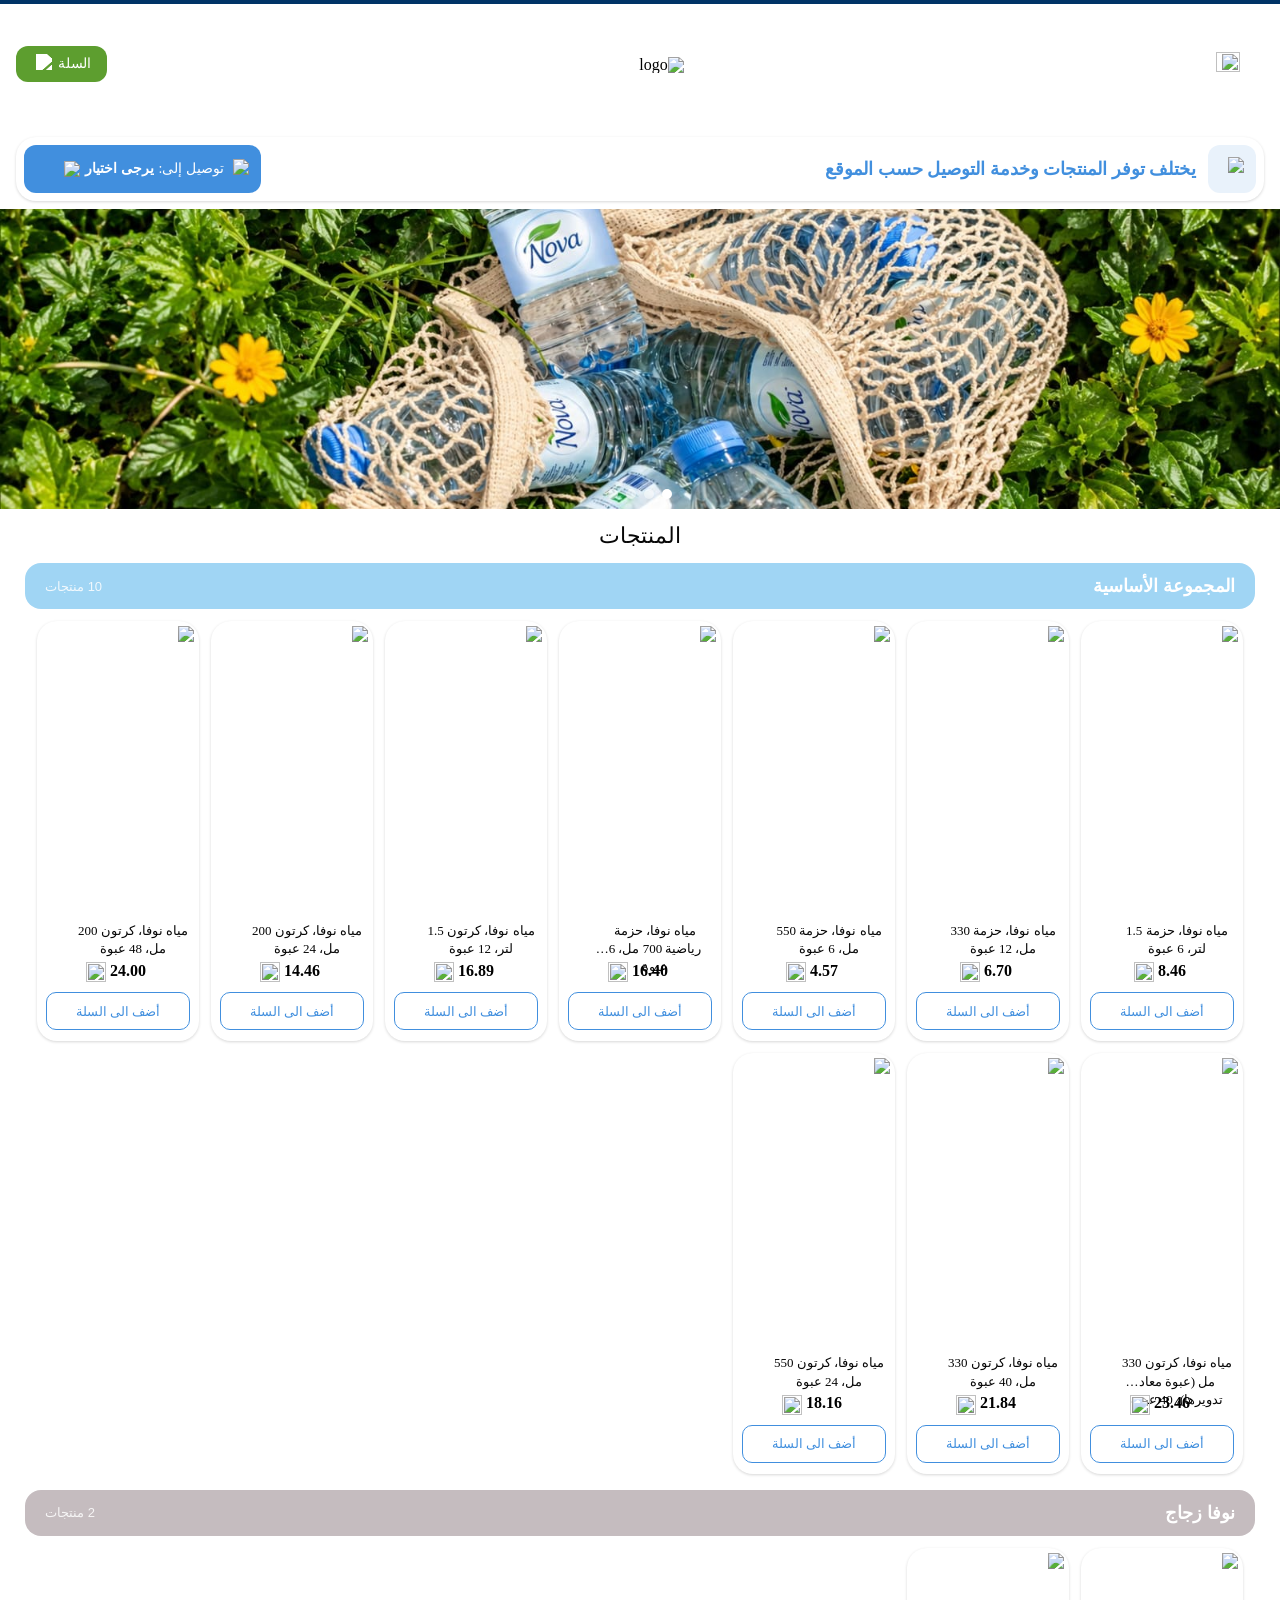
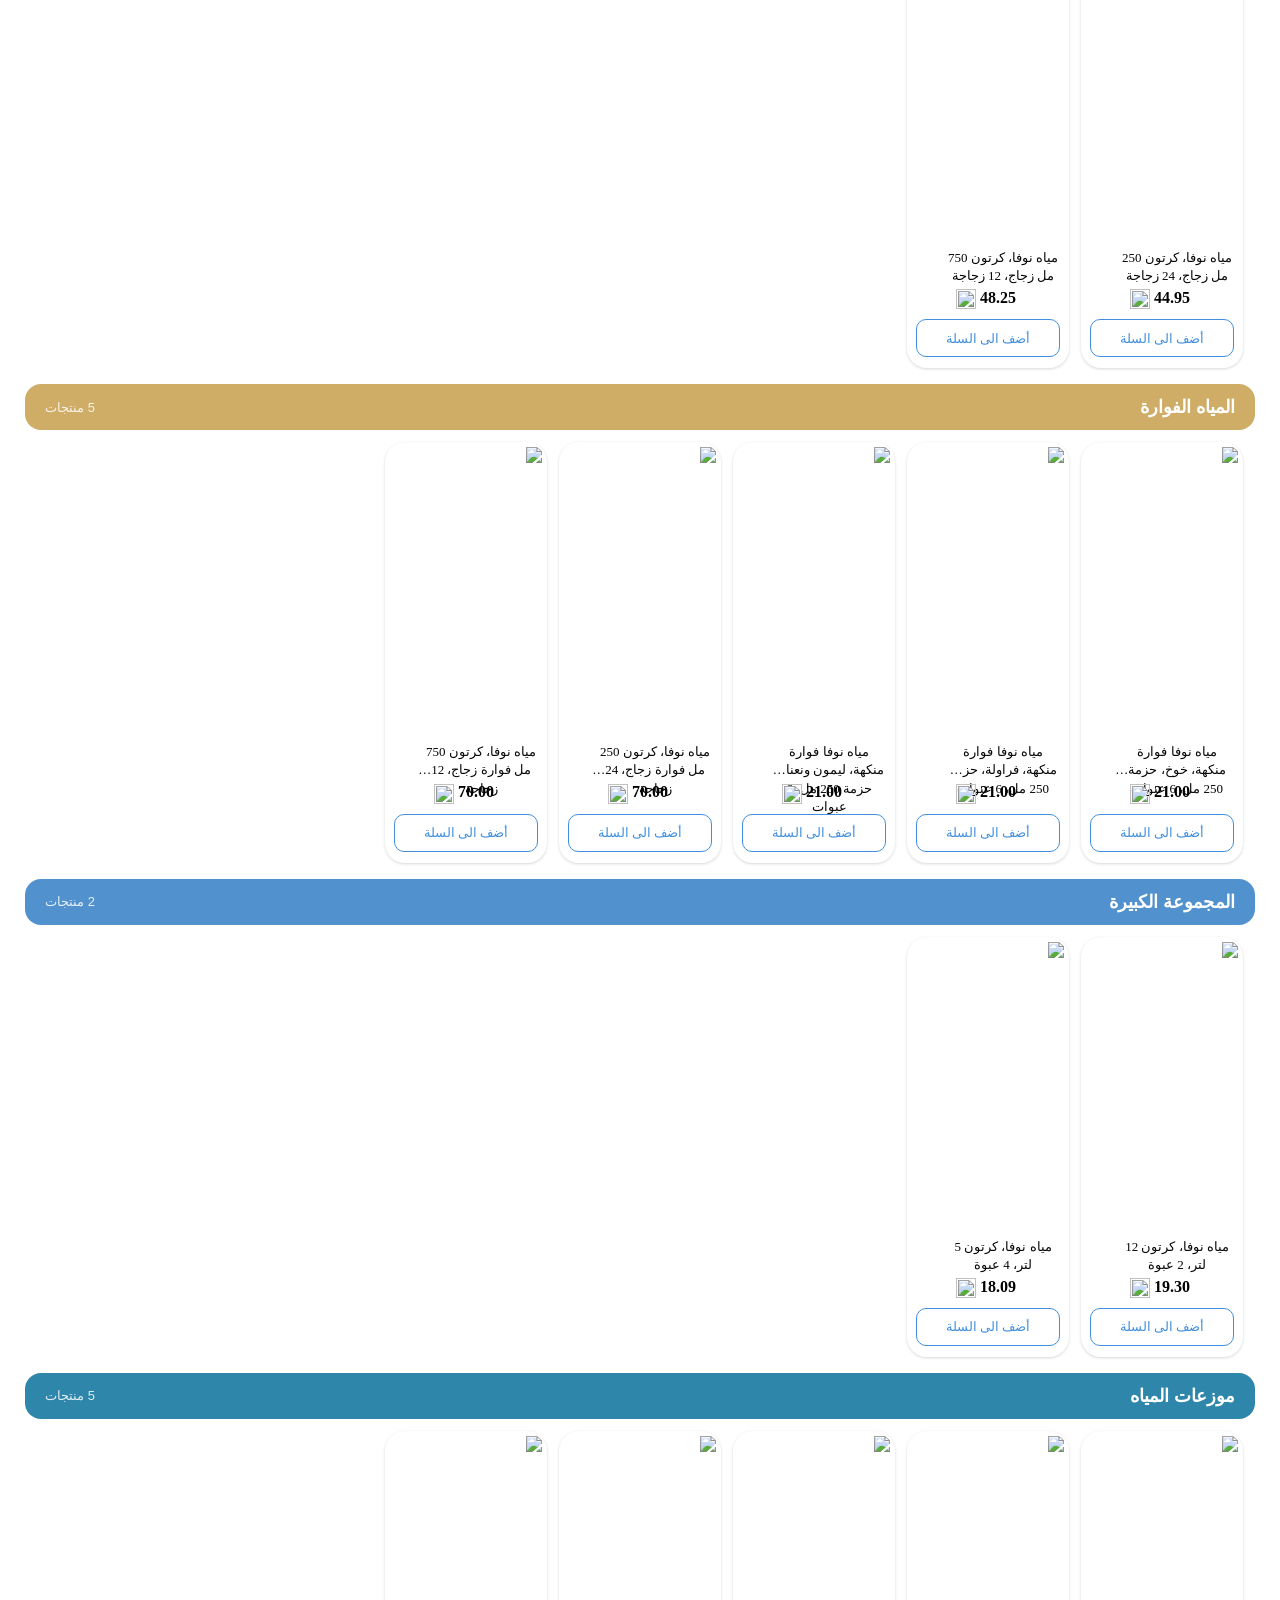
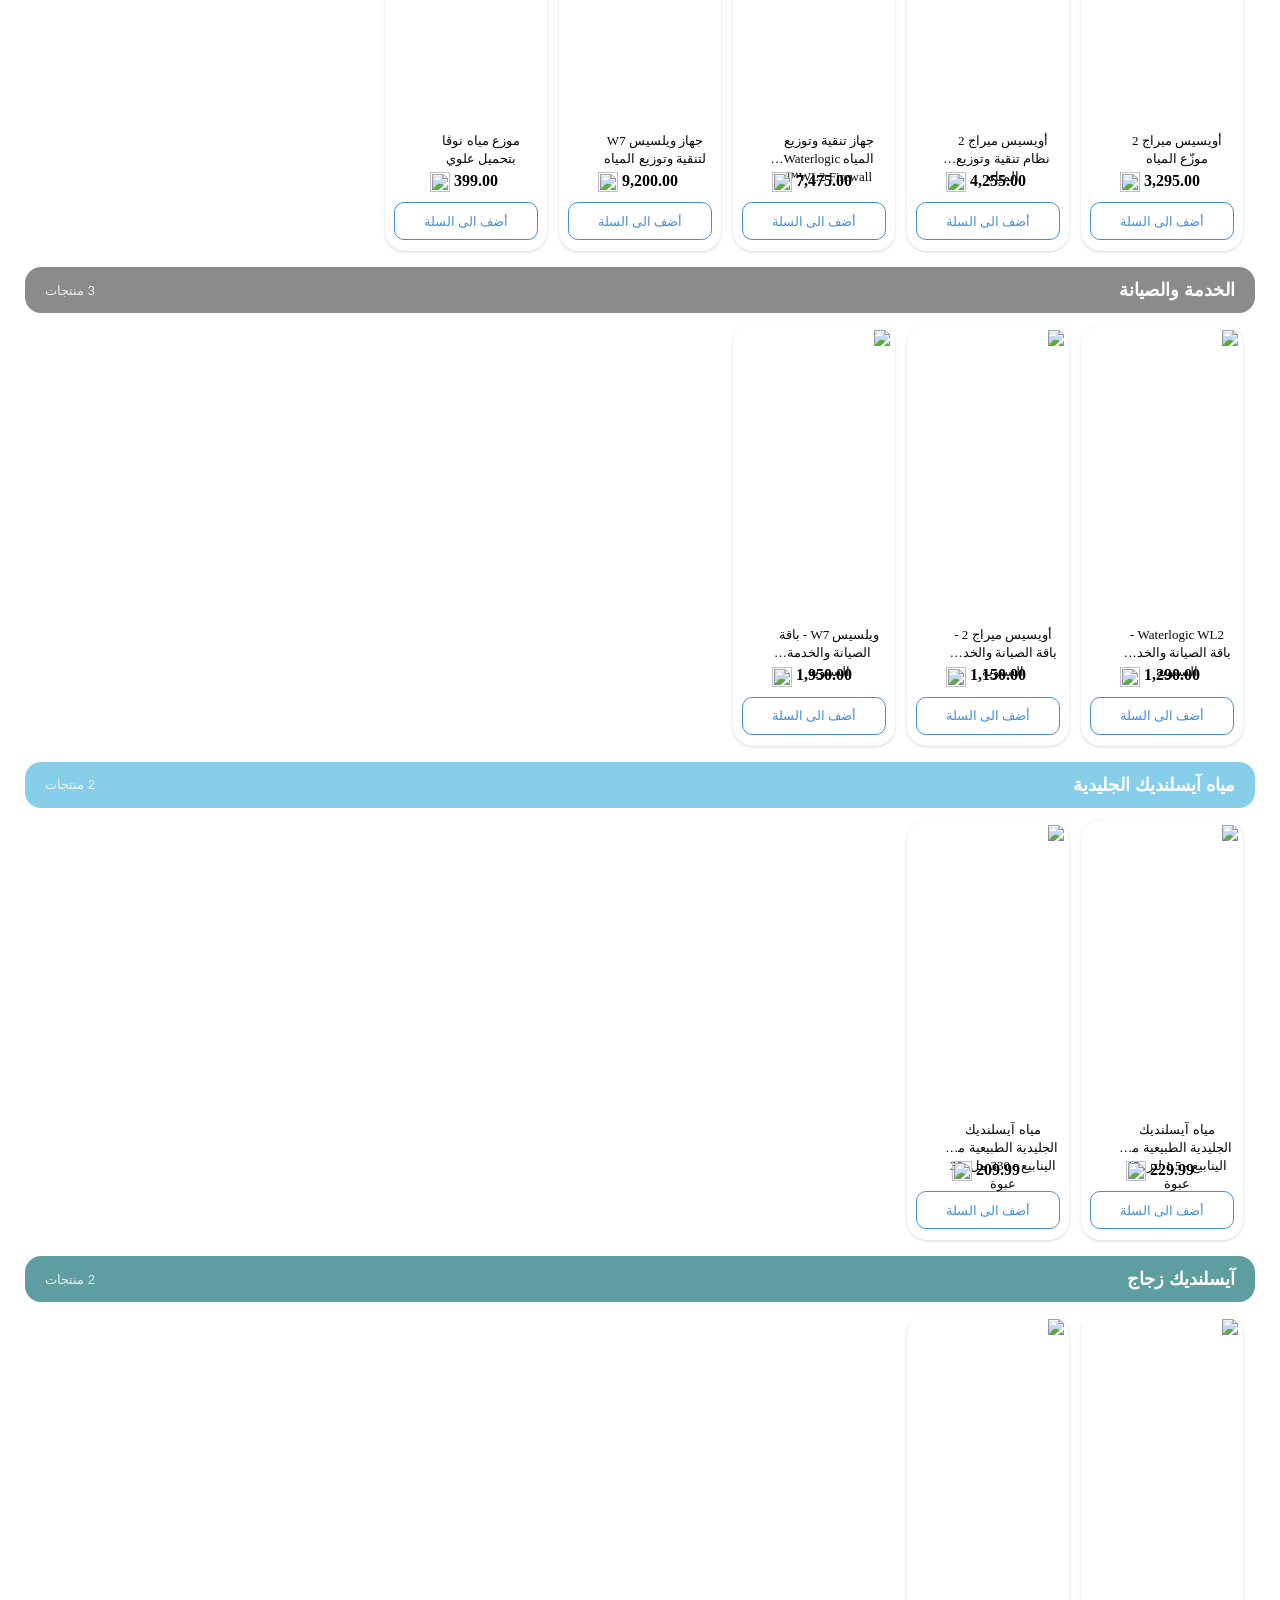
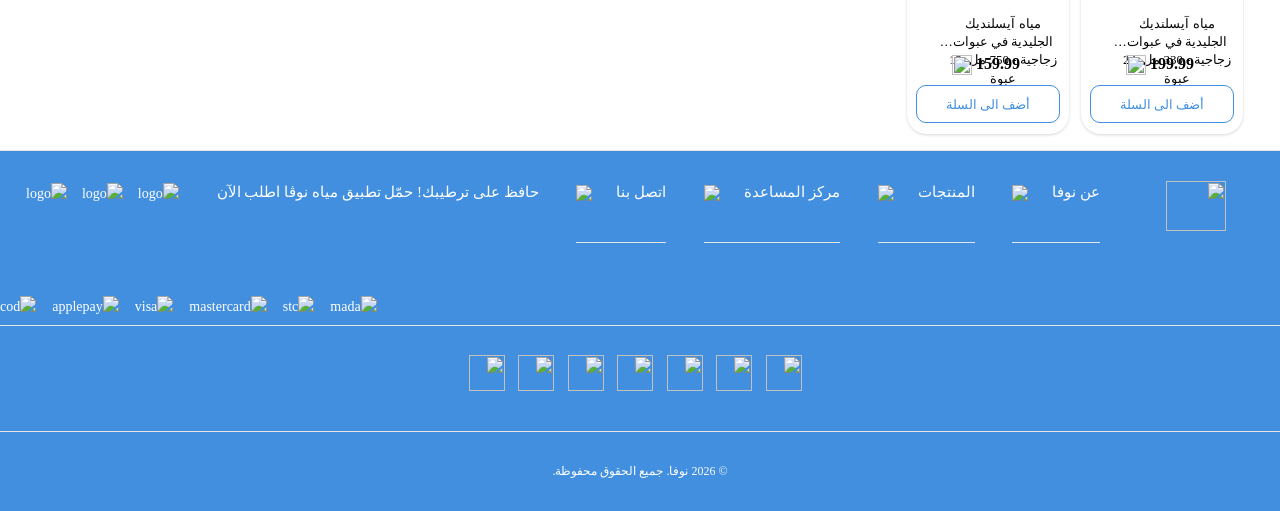
==== commit e6a3e633: "feat: add auto-sliding banner below header on products page 4 Nova promotional images in a slider wi" ====
--- a/public/products.html
+++ b/public/products.html
@@ -48,6 +48,14 @@
 .category-header-title{font-family:cairo-bold,cairo-semibold,sans-serif;font-size:18px;color:#fff;font-weight:700}
 .category-header-count{font-family:cairo-regular,sans-serif;font-size:13px;color:#fff;opacity:0.85}
 .products-page-title{font-family:cairo-bold,cairo-semibold,sans-serif;font-size:22px;color:rgb(7,7,7);margin:16px 0 8px;padding:0 12px}
+.banner-slider{position:relative;width:100%;overflow:hidden;margin:0;border-radius:0}
+.banner-track{display:flex;transition:transform .6s ease;width:400%}
+.banner-slide{width:25%;flex-shrink:0}
+.banner-slide img{width:100%;height:200px;object-fit:cover;display:block}
+.banner-dots{position:absolute;bottom:10px;left:50%;transform:translateX(-50%);display:flex;gap:8px;z-index:2}
+.banner-dot{width:10px;height:10px;border-radius:50%;background:rgba(255,255,255,0.5);border:none;cursor:pointer;padding:0;transition:background .3s}
+.banner-dot.active{background:#fff}
+@media(min-width:600px){.banner-slide img{height:300px}}
 .cart-badge{background:#e53935;color:#fff;font-size:11px;font-weight:700;min-width:18px;height:18px;border-radius:50%;display:none;align-items:center;justify-content:center;position:absolute;top:-6px;right:-6px;line-height:1}
 .cart-box{position:relative!important}
 .cart-drawer-overlay{position:fixed;top:0;left:0;width:100%;height:100%;background:rgba(0,0,0,0.5);z-index:1000;display:none;opacity:0;transition:opacity .3s}
@@ -75,6 +83,15 @@
 .cart-checkout-btn{width:100%;padding:12px;background:#5d9e2f;color:#fff;border:none;border-radius:12px;font-family:cairo-bold,sans-serif;font-size:16px;cursor:pointer;display:flex;align-items:center;justify-content:center;gap:8px}
 .cart-checkout-btn:active{background:#4a8526}
 </style></head><body style=""><div id="__next" aria-hidden="true"><div class="mega-menu-sidebar sidebar sidebar--rtl"><div class="mega-menu-sidebar__header"><button class="mega-menu-sidebar__button" aria-label="open-navigation" style="color:rgb(7,7,7)"><img alt="icon-exit" loading="lazy" width="24" height="24" decoding="async" data-nimg="1" src="https://novawater.com/assets/images/icon/exit.svg" style="color:transparent"></button><span class="mega-menu-sidebar__header-title" style="color:rgb(7,7,7)">القائمة</span></div><div class="mega-menu-sidebar__navigation-switcher"><div class="mega-menu-sidebar__item-container"><div class="styles_searchProductContainer__86fwA styles_searchProductContainerRtl__DAh0q input-search"><div class="styles_searchInputGroup__G9HvP" style="color:rgb(7,7,7)"><input placeholder="البحث عن المنتج" value="" style="color:rgb(7,7,7)"><button class="styles_searchButton__kc9h7 styles_searchButtonRtl__JHo7b"><img alt="search" loading="lazy" width="15" height="15" decoding="async" data-nimg="1" src="https://novawater.com/assets/images/icon/search.svg" style="color:transparent"></button></div></div></div><a class="mega-menu-sidebar__item-container" href="index.html" style="color:rgb(7,7,7)"><div class="group-icon"><div class="bg-icon-menu"><img alt="icon" loading="lazy" width="20" height="20" decoding="async" data-nimg="1" src="https://novawater.com/assets/images/homeMenu.svg" style="color:transparent"></div><span>المنزل</span></div></a><a class="mega-menu-sidebar__item-container" href="products.html" style="color:rgb(7,7,7)"><div class="group-icon"><div class="bg-icon-menu"><img alt="icon" loading="lazy" width="20" height="20" decoding="async" data-nimg="1" src="https://novawater.com/assets/images/icon/cart-blue.svg" style="color:transparent"></div><span>المنتجات</span></div></a><a class="mega-menu-sidebar__item-container" href="https://novawater.com/blog" style="color:rgb(7,7,7)"><div class="group-icon"><div class="bg-icon-menu"><img alt="icon" loading="lazy" width="20" height="20" decoding="async" data-nimg="1" src="https://novawater.com/assets/images/icon/edit.svg" style="color:transparent"></div><span>الأخبار</span></div></a><a class="mega-menu-sidebar__item-container" href="https://novawater.com/contact-us" style="color:rgb(7,7,7)"><div class="group-icon"><div class="bg-icon-menu"><img alt="icon" loading="lazy" width="20" height="20" decoding="async" data-nimg="1" src="https://novawater.com/assets/images/letter.svg" style="color:transparent"></div><span>اتصل بنا</span></div></a></div></div><div class="styles_headerContainer__xpJTP"><div class="header" style="background:white"><div class="topbar"><div class="topbar-content"><div class="mobile-content"></div></div></div><div class="main-header"><div class="main-header__content"><div class="mobile-content"><a class="styles_headerLogo__V4hiv" href="index.html"><div class="styles_logoImageMobile__it5X2"><img loading="eager" src="https://novacp.novawater.com/media/logo/stores/2/EN_4x.png" alt="logo" width="255" height="215"></div></a><div class="styles_toggleButtonContainer__cYW9E"><div class="styles_buttonGroup__d0_nX"><div class="header__item"><a href="products.html" style="text-decoration:none"><span class="d-flex align-items-center"><div class="cart-box" id="open-cart-btn" style="cursor:pointer"><span class="cart-badge" id="cart-badge">0</span><span>السلة</span><span class="image-container-2"><img alt="cart" loading="eager" width="20" height="20" decoding="async" data-nimg="1" src="https://novawater.com/assets/images/icon/cart-white.svg" style="color:transparent"></span></div></span></a></div></div><button class="button button--transparent p-0 toggle-sidebar-button" aria-label="toggle-search"><img loading="eager" src="https://novawater.com/assets/images/icon/toggle-sidebar.svg" class="img-fluid" alt="" width="24" height="24"></button></div></div></div></div></div></div><div class="main-page-content" style="min-height:calc(-350px + 100vh);background-color:white"><div class="DeliverToButton_container__MvDZH"><div class="DeliverToButton_deliveryInfo__7gI0w"><span class="DeliverToButton_deliveryInfoIcon__iqhtt"><img alt="icon" loading="lazy" width="24" height="24" decoding="async" data-nimg="1" class="img-fluid" src="https://novawater.com/assets/images/icon/truck.svg" style="color:transparent"></span><span class="DeliverToButton_deliveryInfoText__GaYZx">يختلف توفر المنتجات وخدمة التوصيل حسب الموقع</span></div><button class="DeliverToButton_locationButton__qoJhA"><img alt="icon" loading="lazy" width="20" height="20" decoding="async" data-nimg="1" class="img-fluid" src="https://novawater.com/assets/images/icon/address-white.svg" style="color:transparent"><span>توصيل إلى:</span><span class="DeliverToButton_addressTitle__xnBvD">يرجى اختيار</span><span class="DeliverToButton_chevron__xjPzW"><img alt="icon" loading="lazy" width="16" height="16" decoding="async" data-nimg="1" class="img-fluid" src="https://novawater.com/assets/images/icon/chevron-bottom.svg" style="color:transparent"></span></button></div>
+<div class="banner-slider" id="banner-slider">
+<div class="banner-track" id="banner-track">
+<div class="banner-slide"><img src="images/banner1.jpg" alt="Nova Water"></div>
+<div class="banner-slide"><img src="images/banner2.jpg" alt="Nova Water"></div>
+<div class="banner-slide"><img src="images/banner3.jpg" alt="Nova Water"></div>
+<div class="banner-slide"><img src="images/banner4.jpg" alt="Nova Water"></div>
+</div>
+<div class="banner-dots"><button class="banner-dot active" data-idx="0"></button><button class="banner-dot" data-idx="1"></button><button class="banner-dot" data-idx="2"></button><button class="banner-dot" data-idx="3"></button></div>
+</div>
 <div class="container" style="padding:0">
 <h2 class="products-page-title">المنتجات</h2><div class="category-section"><div class="category-header" style="background-color:#A0D5F4"><span class="category-header-title">المجموعة الأساسية</span><span class="category-header-count">10 منتجات</span></div><div class="nova-product-grid">
 <div class="nova-product-cell"><div><div class="styles_productItem__ikSUC"><div class="styles_productImageContainer__pLIJr"><div class="styles_imageContainer__JSNqS h-100 w-100"><a href="#"><img alt="مياه نوفا، حزمة 1.5 لتر، 6 عبوة" loading="lazy" decoding="async" data-nimg="fill" src="https://novacp.novawater.com/media/catalog/product/n/o/nova-water_-1.5l-shrink-wrap_-6-bottles_1.jpg" style="position:absolute;height:100%;width:100%;inset:0px;color:transparent"></a></div></div><div class="styles_informationContainer__uVK0M"><div class="undefined undefined"></div><div><a class="styles_nameContainer__kaTxJ" href="#"><h3 style="color:rgb(7,7,7)">مياه نوفا، حزمة 1.5 لتر، 6 عبوة</h3></a></div><div class="styles_priceContainer__GXliw"><span class="styles_items__RAFZU"></span><span class="styles_price____YN0"><span class="styles_price__FDevC"><span><span class=""><span dir="rtl"><span><span>&nbsp;</span><span>8</span><span>.</span><span>46</span></span><span>&nbsp;</span><img src="https://novawater.com/assets/images/currency-symbol.png" width="20" height="20"></span></span></span></span></span></div><div class="styles_actionWrapper__t57SF"><button class="styles_addToBasketBtn__NeXOK">أضف الى السلة</button></div></div></div></div></div>
@@ -270,6 +287,28 @@
 })});
 
 renderCart();
+
+var bannerTrack=document.getElementById('banner-track');
+var bannerDots=document.querySelectorAll('.banner-dot');
+var currentSlide=0;
+var totalSlides=4;
+var bannerInterval;
+function goToSlide(idx){
+currentSlide=idx;
+bannerTrack.style.transform='translateX('+(-idx*25)+'%)';
+bannerDots.forEach(function(d,i){d.classList.toggle('active',i===idx)});
+}
+function nextSlide(){goToSlide((currentSlide+1)%totalSlides)}
+function startBanner(){bannerInterval=setInterval(nextSlide,3500)}
+function stopBanner(){clearInterval(bannerInterval)}
+bannerDots.forEach(function(dot){
+dot.addEventListener('click',function(){goToSlide(parseInt(this.getAttribute('data-idx')));stopBanner();startBanner()})
+});
+var slider=document.getElementById('banner-slider');
+var touchStartX=0;
+slider.addEventListener('touchstart',function(e){touchStartX=e.touches[0].clientX;stopBanner()},{passive:true});
+slider.addEventListener('touchend',function(e){var diff=touchStartX-e.changedTouches[0].clientX;if(Math.abs(diff)>40){if(diff>0)goToSlide(Math.min(currentSlide+1,totalSlides-1));else goToSlide(Math.max(currentSlide-1,0))}startBanner()},{passive:true});
+startBanner();
 })();
 </script>
 </body></html>
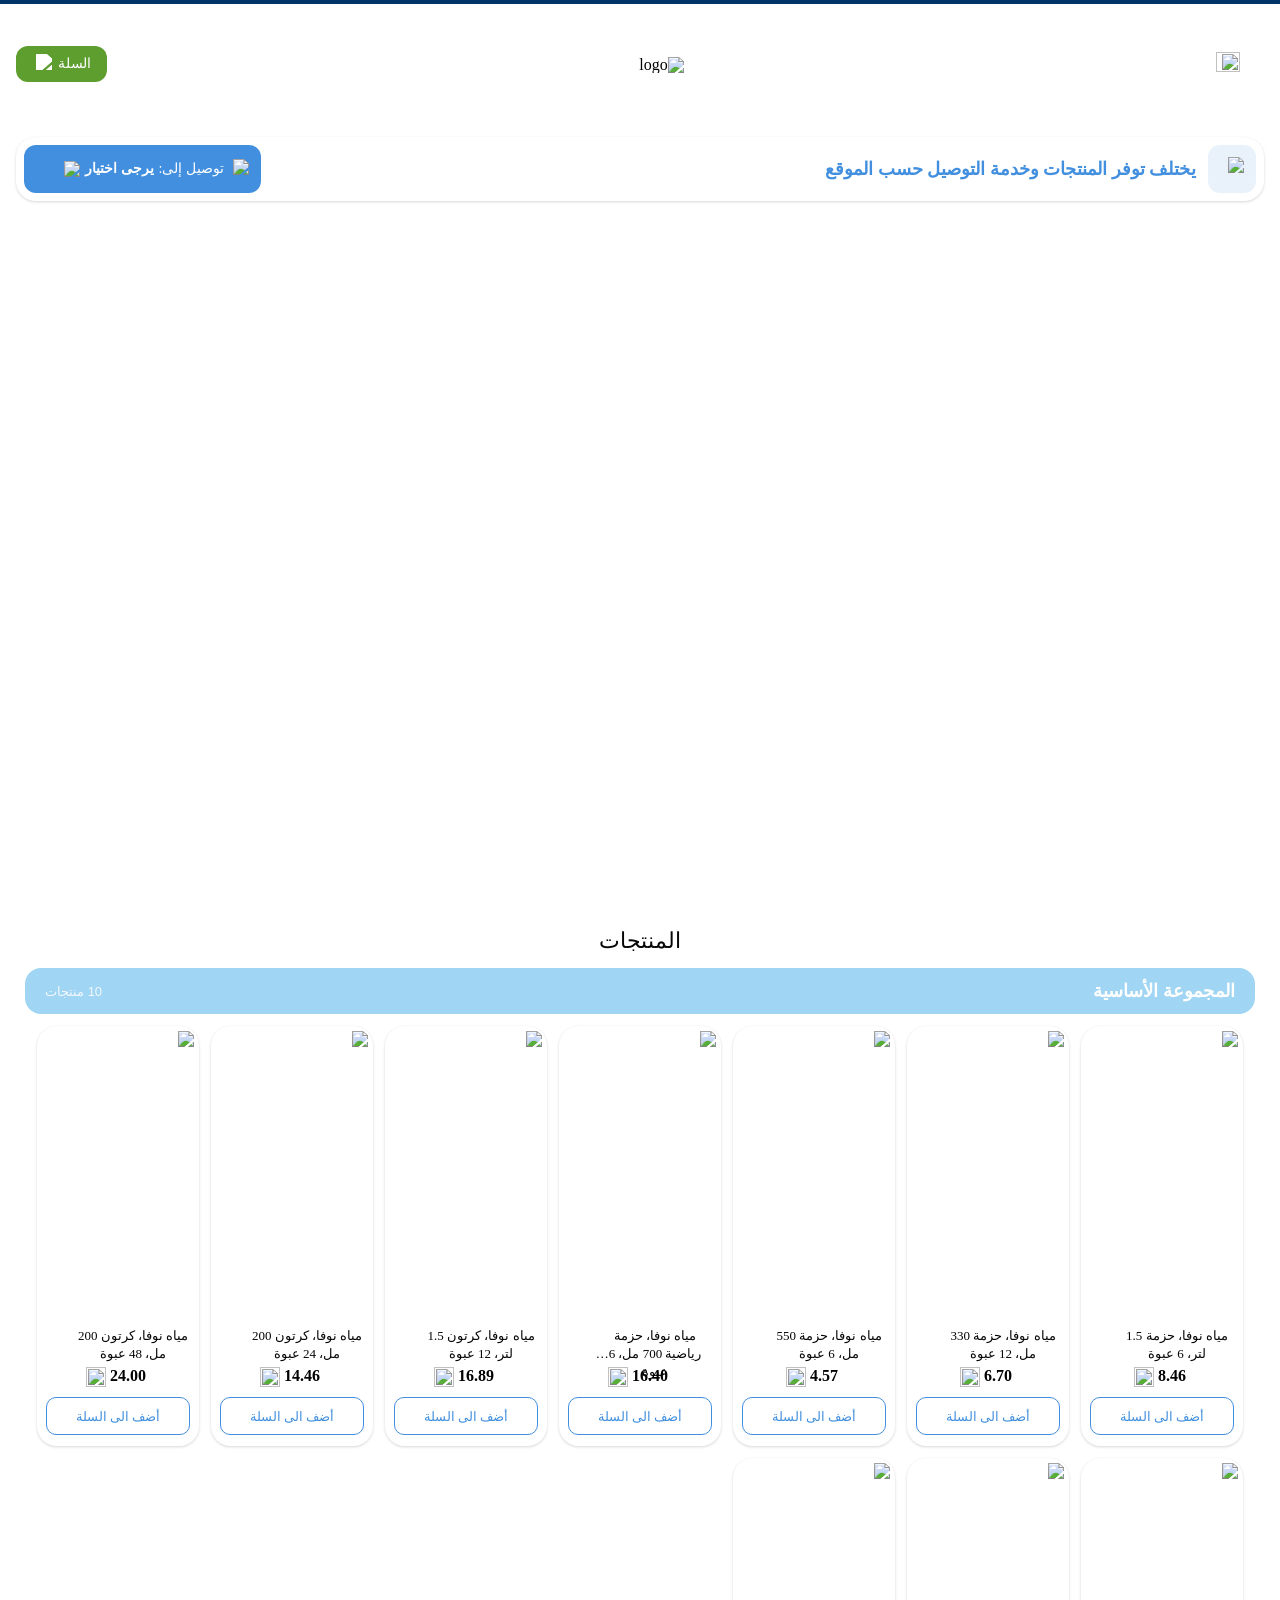
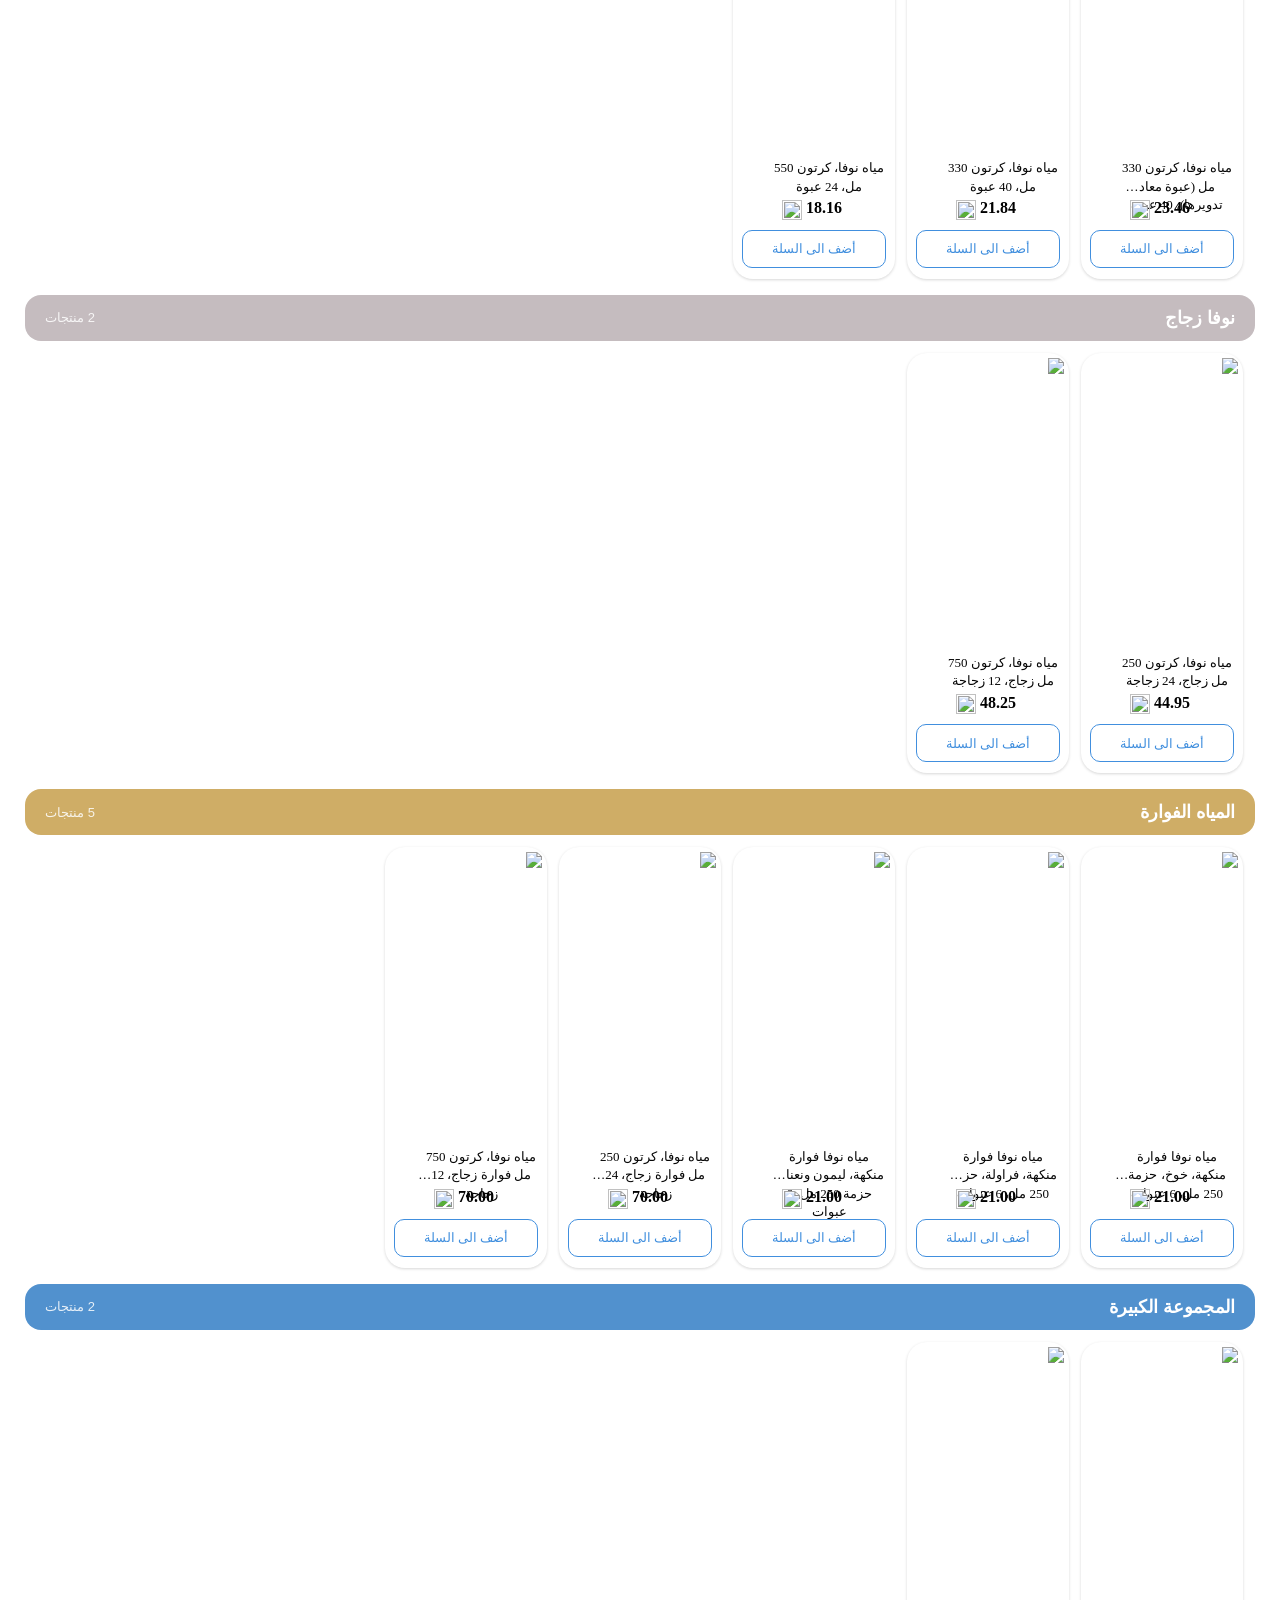
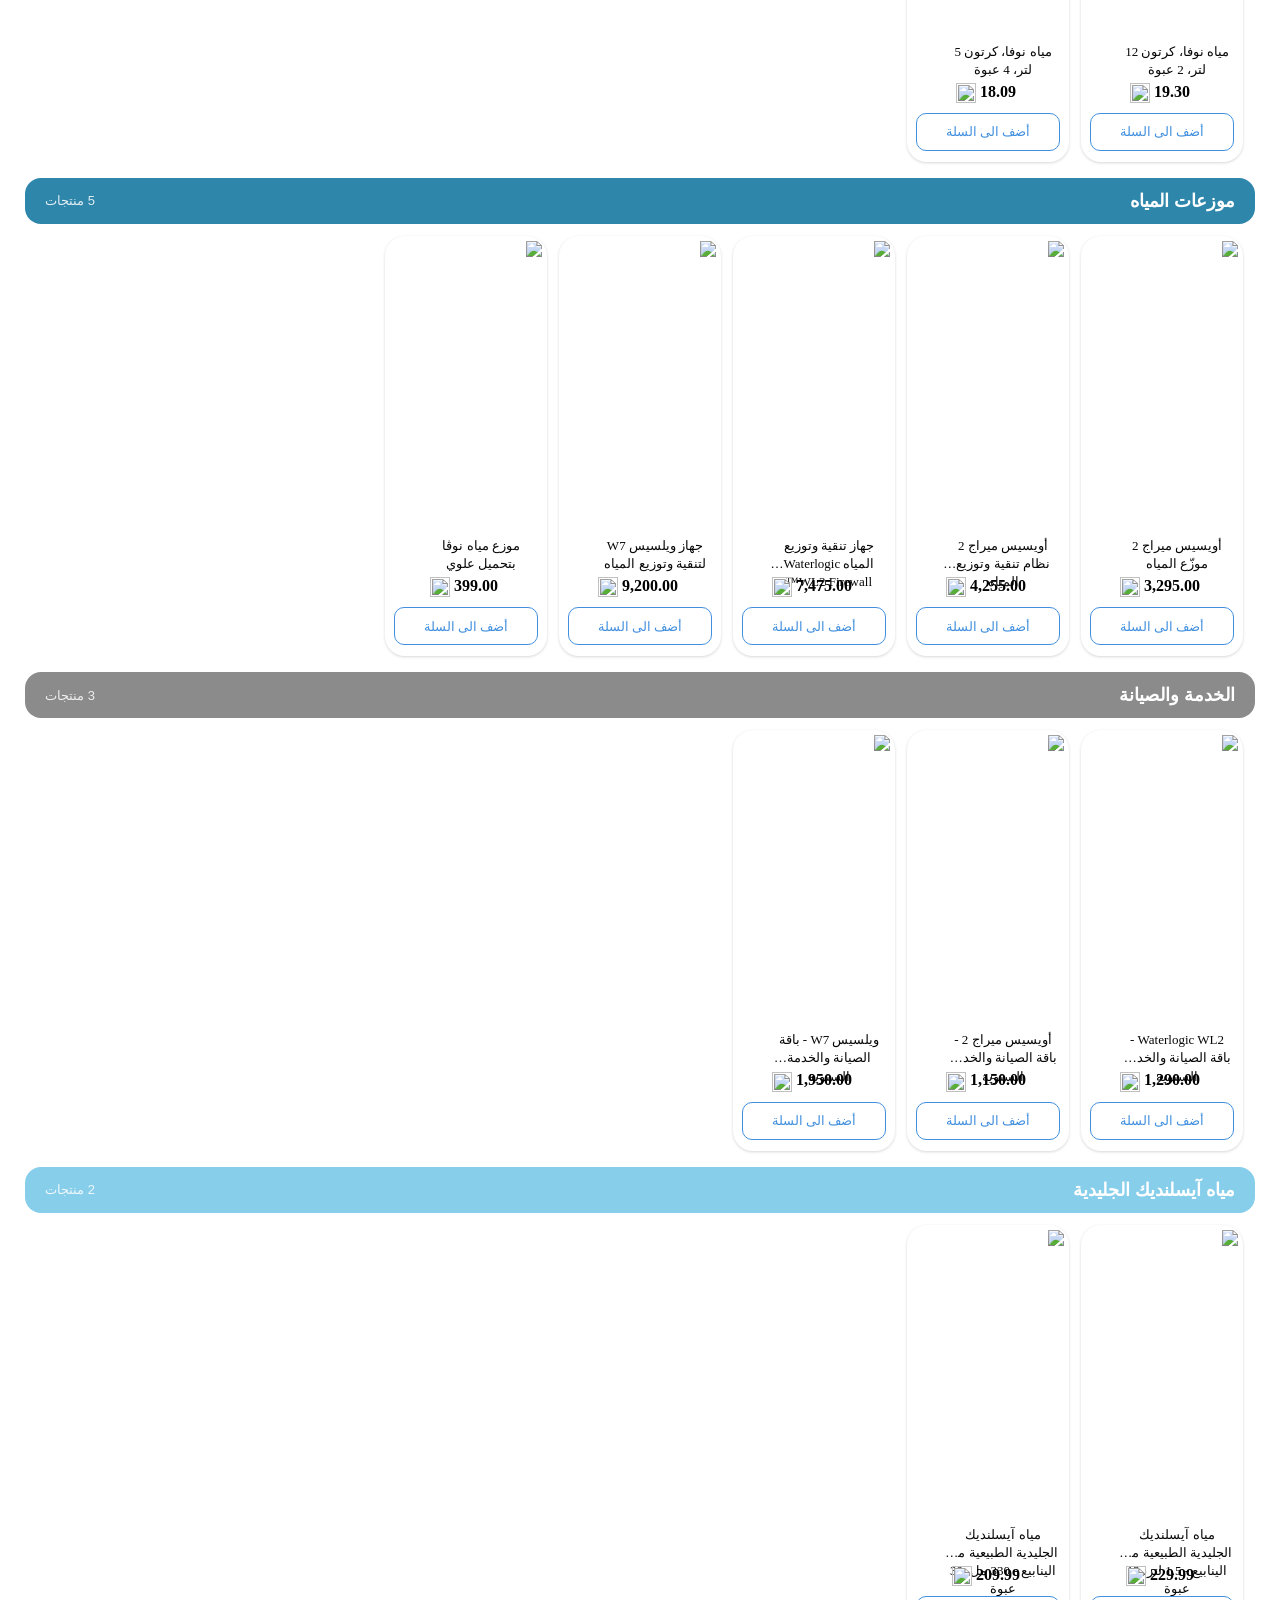
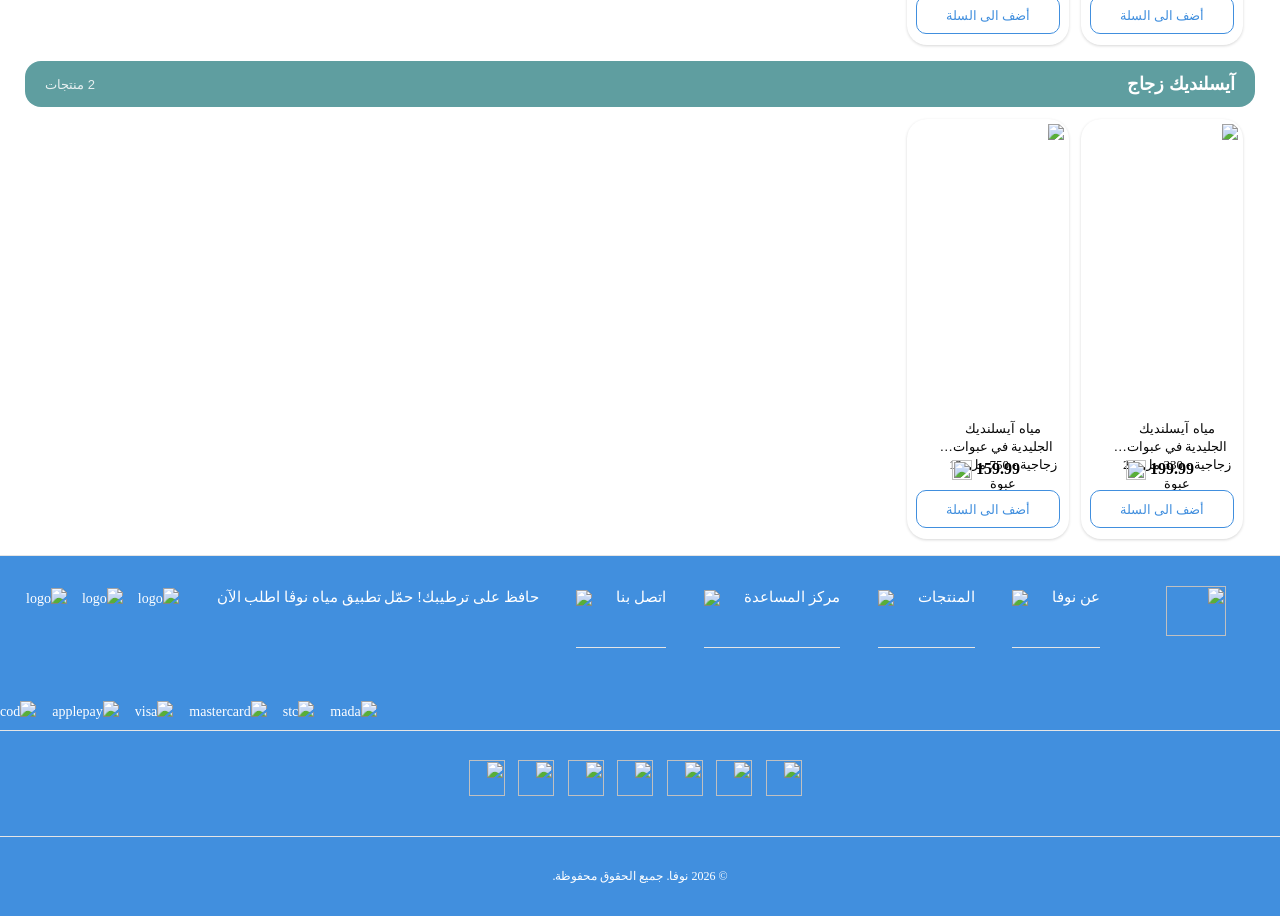
==== commit 741934c6: "feat: match products banner style to index page banner Use same slick-slider structure with CSS-only" ====
--- a/public/products.html
+++ b/public/products.html
@@ -48,14 +48,11 @@
 .category-header-title{font-family:cairo-bold,cairo-semibold,sans-serif;font-size:18px;color:#fff;font-weight:700}
 .category-header-count{font-family:cairo-regular,sans-serif;font-size:13px;color:#fff;opacity:0.85}
 .products-page-title{font-family:cairo-bold,cairo-semibold,sans-serif;font-size:22px;color:rgb(7,7,7);margin:16px 0 8px;padding:0 12px}
-.banner-slider{position:relative;width:100%;overflow:hidden;margin:0;border-radius:0}
-.banner-track{display:flex;transition:transform .6s ease;width:400%}
-.banner-slide{width:25%;flex-shrink:0}
-.banner-slide img{width:100%;height:200px;object-fit:cover;display:block}
-.banner-dots{position:absolute;bottom:10px;left:50%;transform:translateX(-50%);display:flex;gap:8px;z-index:2}
-.banner-dot{width:10px;height:10px;border-radius:50%;background:rgba(255,255,255,0.5);border:none;cursor:pointer;padding:0;transition:background .3s}
-.banner-dot.active{background:#fff}
-@media(min-width:600px){.banner-slide img{height:300px}}
+.hero-banner{overflow:hidden;position:relative;margin:8px 16px;border-radius:12px}
+.hero-banner .slick-track{display:flex!important;flex-wrap:nowrap!important;width:400%!important;animation:hero-slide-4 12s ease-in-out infinite!important}
+.hero-banner .slick-slide{width:25%!important;min-width:25%!important;max-width:25%!important;display:block!important;flex-shrink:0!important;float:none!important;box-sizing:border-box;padding:0}
+.hero-banner .slick-slide img{border-radius:12px!important;width:100%!important;height:auto!important}
+@keyframes hero-slide-4{0%,18%{transform:translateX(0)}25%,43%{transform:translateX(-25%)}50%,68%{transform:translateX(-50%)}75%,93%{transform:translateX(-75%)}100%{transform:translateX(0)}}
 .cart-badge{background:#e53935;color:#fff;font-size:11px;font-weight:700;min-width:18px;height:18px;border-radius:50%;display:none;align-items:center;justify-content:center;position:absolute;top:-6px;right:-6px;line-height:1}
 .cart-box{position:relative!important}
 .cart-drawer-overlay{position:fixed;top:0;left:0;width:100%;height:100%;background:rgba(0,0,0,0.5);z-index:1000;display:none;opacity:0;transition:opacity .3s}
@@ -83,15 +80,7 @@
 .cart-checkout-btn{width:100%;padding:12px;background:#5d9e2f;color:#fff;border:none;border-radius:12px;font-family:cairo-bold,sans-serif;font-size:16px;cursor:pointer;display:flex;align-items:center;justify-content:center;gap:8px}
 .cart-checkout-btn:active{background:#4a8526}
 </style></head><body style=""><div id="__next" aria-hidden="true"><div class="mega-menu-sidebar sidebar sidebar--rtl"><div class="mega-menu-sidebar__header"><button class="mega-menu-sidebar__button" aria-label="open-navigation" style="color:rgb(7,7,7)"><img alt="icon-exit" loading="lazy" width="24" height="24" decoding="async" data-nimg="1" src="https://novawater.com/assets/images/icon/exit.svg" style="color:transparent"></button><span class="mega-menu-sidebar__header-title" style="color:rgb(7,7,7)">القائمة</span></div><div class="mega-menu-sidebar__navigation-switcher"><div class="mega-menu-sidebar__item-container"><div class="styles_searchProductContainer__86fwA styles_searchProductContainerRtl__DAh0q input-search"><div class="styles_searchInputGroup__G9HvP" style="color:rgb(7,7,7)"><input placeholder="البحث عن المنتج" value="" style="color:rgb(7,7,7)"><button class="styles_searchButton__kc9h7 styles_searchButtonRtl__JHo7b"><img alt="search" loading="lazy" width="15" height="15" decoding="async" data-nimg="1" src="https://novawater.com/assets/images/icon/search.svg" style="color:transparent"></button></div></div></div><a class="mega-menu-sidebar__item-container" href="index.html" style="color:rgb(7,7,7)"><div class="group-icon"><div class="bg-icon-menu"><img alt="icon" loading="lazy" width="20" height="20" decoding="async" data-nimg="1" src="https://novawater.com/assets/images/homeMenu.svg" style="color:transparent"></div><span>المنزل</span></div></a><a class="mega-menu-sidebar__item-container" href="products.html" style="color:rgb(7,7,7)"><div class="group-icon"><div class="bg-icon-menu"><img alt="icon" loading="lazy" width="20" height="20" decoding="async" data-nimg="1" src="https://novawater.com/assets/images/icon/cart-blue.svg" style="color:transparent"></div><span>المنتجات</span></div></a><a class="mega-menu-sidebar__item-container" href="https://novawater.com/blog" style="color:rgb(7,7,7)"><div class="group-icon"><div class="bg-icon-menu"><img alt="icon" loading="lazy" width="20" height="20" decoding="async" data-nimg="1" src="https://novawater.com/assets/images/icon/edit.svg" style="color:transparent"></div><span>الأخبار</span></div></a><a class="mega-menu-sidebar__item-container" href="https://novawater.com/contact-us" style="color:rgb(7,7,7)"><div class="group-icon"><div class="bg-icon-menu"><img alt="icon" loading="lazy" width="20" height="20" decoding="async" data-nimg="1" src="https://novawater.com/assets/images/letter.svg" style="color:transparent"></div><span>اتصل بنا</span></div></a></div></div><div class="styles_headerContainer__xpJTP"><div class="header" style="background:white"><div class="topbar"><div class="topbar-content"><div class="mobile-content"></div></div></div><div class="main-header"><div class="main-header__content"><div class="mobile-content"><a class="styles_headerLogo__V4hiv" href="index.html"><div class="styles_logoImageMobile__it5X2"><img loading="eager" src="https://novacp.novawater.com/media/logo/stores/2/EN_4x.png" alt="logo" width="255" height="215"></div></a><div class="styles_toggleButtonContainer__cYW9E"><div class="styles_buttonGroup__d0_nX"><div class="header__item"><a href="products.html" style="text-decoration:none"><span class="d-flex align-items-center"><div class="cart-box" id="open-cart-btn" style="cursor:pointer"><span class="cart-badge" id="cart-badge">0</span><span>السلة</span><span class="image-container-2"><img alt="cart" loading="eager" width="20" height="20" decoding="async" data-nimg="1" src="https://novawater.com/assets/images/icon/cart-white.svg" style="color:transparent"></span></div></span></a></div></div><button class="button button--transparent p-0 toggle-sidebar-button" aria-label="toggle-search"><img loading="eager" src="https://novawater.com/assets/images/icon/toggle-sidebar.svg" class="img-fluid" alt="" width="24" height="24"></button></div></div></div></div></div></div><div class="main-page-content" style="min-height:calc(-350px + 100vh);background-color:white"><div class="DeliverToButton_container__MvDZH"><div class="DeliverToButton_deliveryInfo__7gI0w"><span class="DeliverToButton_deliveryInfoIcon__iqhtt"><img alt="icon" loading="lazy" width="24" height="24" decoding="async" data-nimg="1" class="img-fluid" src="https://novawater.com/assets/images/icon/truck.svg" style="color:transparent"></span><span class="DeliverToButton_deliveryInfoText__GaYZx">يختلف توفر المنتجات وخدمة التوصيل حسب الموقع</span></div><button class="DeliverToButton_locationButton__qoJhA"><img alt="icon" loading="lazy" width="20" height="20" decoding="async" data-nimg="1" class="img-fluid" src="https://novawater.com/assets/images/icon/address-white.svg" style="color:transparent"><span>توصيل إلى:</span><span class="DeliverToButton_addressTitle__xnBvD">يرجى اختيار</span><span class="DeliverToButton_chevron__xjPzW"><img alt="icon" loading="lazy" width="16" height="16" decoding="async" data-nimg="1" class="img-fluid" src="https://novawater.com/assets/images/icon/chevron-bottom.svg" style="color:transparent"></span></button></div>
-<div class="banner-slider" id="banner-slider">
-<div class="banner-track" id="banner-track">
-<div class="banner-slide"><img src="images/banner1.jpg" alt="Nova Water"></div>
-<div class="banner-slide"><img src="images/banner2.jpg" alt="Nova Water"></div>
-<div class="banner-slide"><img src="images/banner3.jpg" alt="Nova Water"></div>
-<div class="banner-slide"><img src="images/banner4.jpg" alt="Nova Water"></div>
-</div>
-<div class="banner-dots"><button class="banner-dot active" data-idx="0"></button><button class="banner-dot" data-idx="1"></button><button class="banner-dot" data-idx="2"></button><button class="banner-dot" data-idx="3"></button></div>
-</div>
+<div class="hero-banner"><div class="slick-list"><div class="slick-track"><div class="slick-slide"><div><a href="products.html" style="width:100%;display:inline-block"><img alt="Nova Water" loading="eager" width="1920" height="1080" src="images/banner1.jpg" style="width:100%;height:auto"></a></div></div><div class="slick-slide"><div><a href="products.html" style="width:100%;display:inline-block"><img alt="Nova Water" loading="lazy" width="1920" height="1080" src="images/banner2.jpg" style="width:100%;height:auto"></a></div></div><div class="slick-slide"><div><a href="products.html" style="width:100%;display:inline-block"><img alt="Nova Water" loading="lazy" width="1920" height="1080" src="images/banner3.jpg" style="width:100%;height:auto"></a></div></div><div class="slick-slide"><div><a href="products.html" style="width:100%;display:inline-block"><img alt="Nova Water" loading="lazy" width="1920" height="1080" src="images/banner4.jpg" style="width:100%;height:auto"></a></div></div></div></div></div>
 <div class="container" style="padding:0">
 <h2 class="products-page-title">المنتجات</h2><div class="category-section"><div class="category-header" style="background-color:#A0D5F4"><span class="category-header-title">المجموعة الأساسية</span><span class="category-header-count">10 منتجات</span></div><div class="nova-product-grid">
 <div class="nova-product-cell"><div><div class="styles_productItem__ikSUC"><div class="styles_productImageContainer__pLIJr"><div class="styles_imageContainer__JSNqS h-100 w-100"><a href="#"><img alt="مياه نوفا، حزمة 1.5 لتر، 6 عبوة" loading="lazy" decoding="async" data-nimg="fill" src="https://novacp.novawater.com/media/catalog/product/n/o/nova-water_-1.5l-shrink-wrap_-6-bottles_1.jpg" style="position:absolute;height:100%;width:100%;inset:0px;color:transparent"></a></div></div><div class="styles_informationContainer__uVK0M"><div class="undefined undefined"></div><div><a class="styles_nameContainer__kaTxJ" href="#"><h3 style="color:rgb(7,7,7)">مياه نوفا، حزمة 1.5 لتر، 6 عبوة</h3></a></div><div class="styles_priceContainer__GXliw"><span class="styles_items__RAFZU"></span><span class="styles_price____YN0"><span class="styles_price__FDevC"><span><span class=""><span dir="rtl"><span><span>&nbsp;</span><span>8</span><span>.</span><span>46</span></span><span>&nbsp;</span><img src="https://novawater.com/assets/images/currency-symbol.png" width="20" height="20"></span></span></span></span></span></div><div class="styles_actionWrapper__t57SF"><button class="styles_addToBasketBtn__NeXOK">أضف الى السلة</button></div></div></div></div></div>
@@ -288,27 +277,6 @@
 
 renderCart();
 
-var bannerTrack=document.getElementById('banner-track');
-var bannerDots=document.querySelectorAll('.banner-dot');
-var currentSlide=0;
-var totalSlides=4;
-var bannerInterval;
-function goToSlide(idx){
-currentSlide=idx;
-bannerTrack.style.transform='translateX('+(-idx*25)+'%)';
-bannerDots.forEach(function(d,i){d.classList.toggle('active',i===idx)});
-}
-function nextSlide(){goToSlide((currentSlide+1)%totalSlides)}
-function startBanner(){bannerInterval=setInterval(nextSlide,3500)}
-function stopBanner(){clearInterval(bannerInterval)}
-bannerDots.forEach(function(dot){
-dot.addEventListener('click',function(){goToSlide(parseInt(this.getAttribute('data-idx')));stopBanner();startBanner()})
-});
-var slider=document.getElementById('banner-slider');
-var touchStartX=0;
-slider.addEventListener('touchstart',function(e){touchStartX=e.touches[0].clientX;stopBanner()},{passive:true});
-slider.addEventListener('touchend',function(e){var diff=touchStartX-e.changedTouches[0].clientX;if(Math.abs(diff)>40){if(diff>0)goToSlide(Math.min(currentSlide+1,totalSlides-1));else goToSlide(Math.max(currentSlide-1,0))}startBanner()},{passive:true});
-startBanner();
 })();
 </script>
 </body></html>
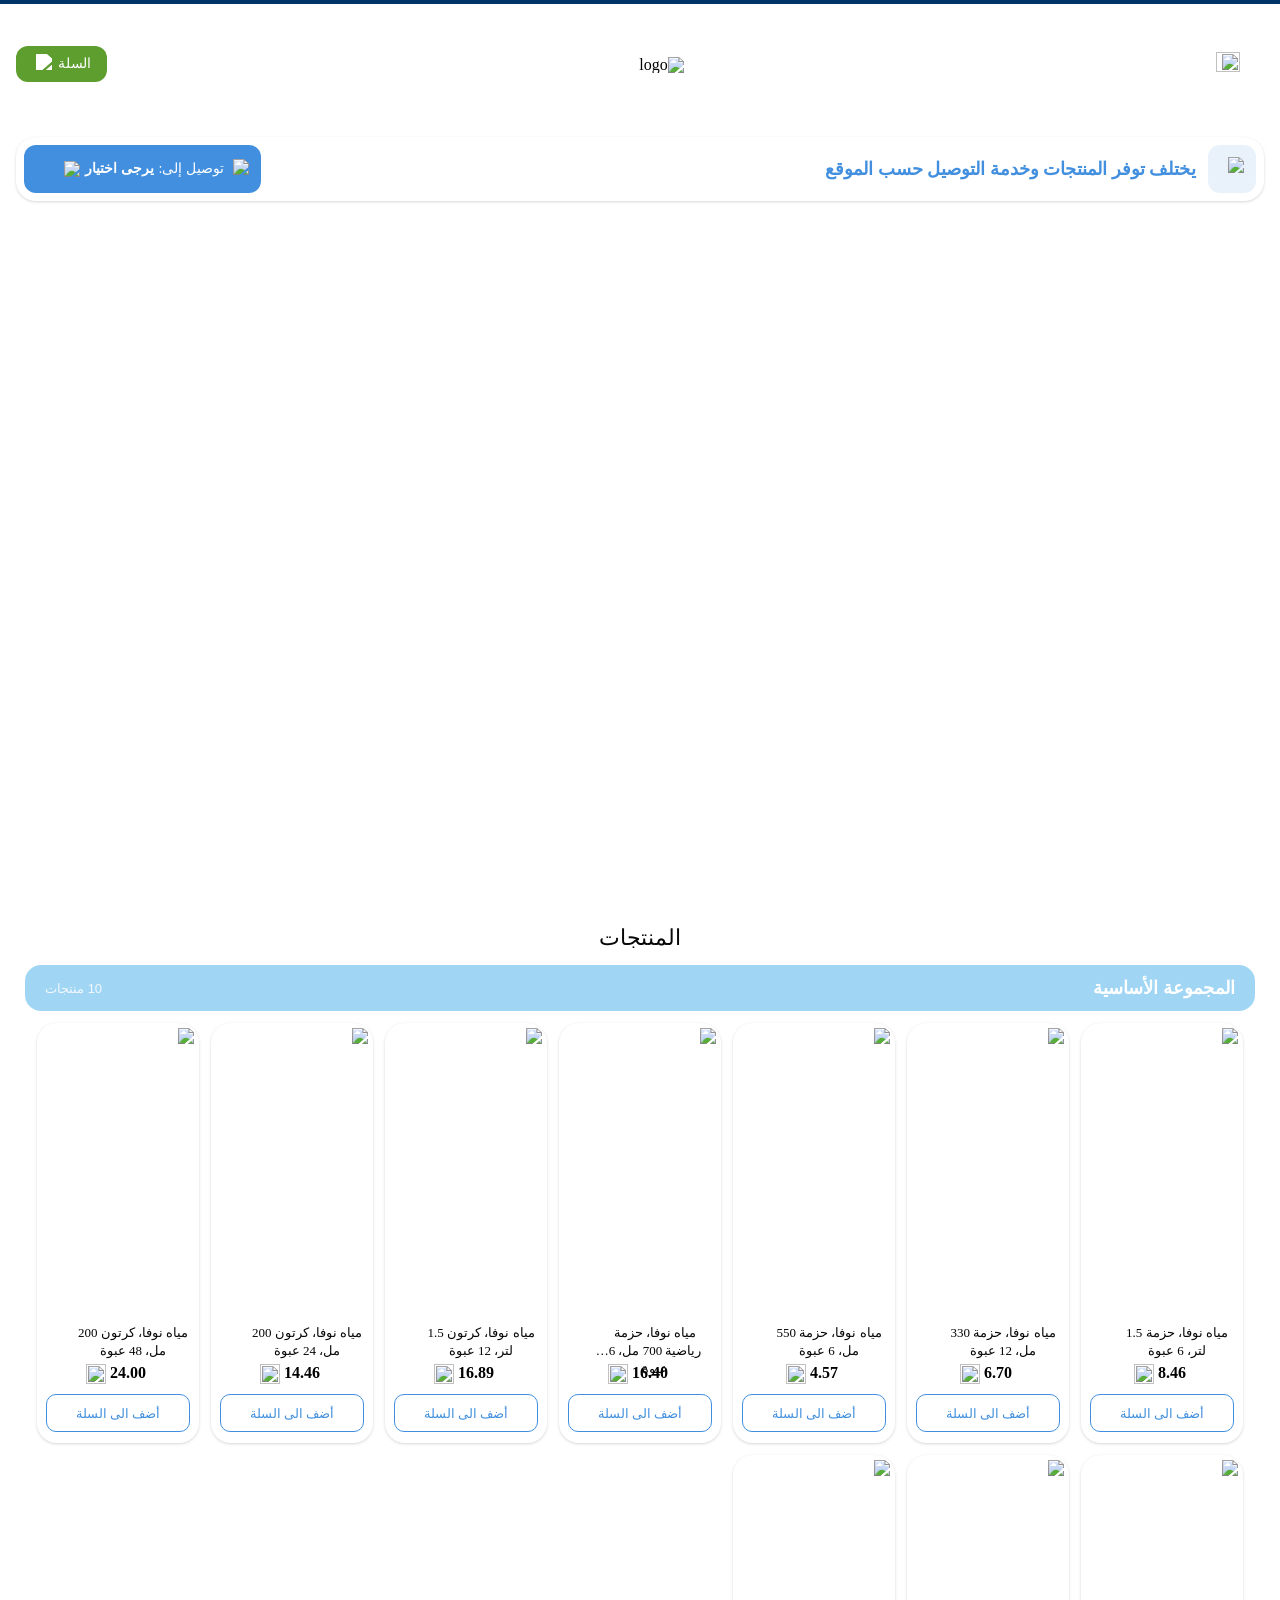
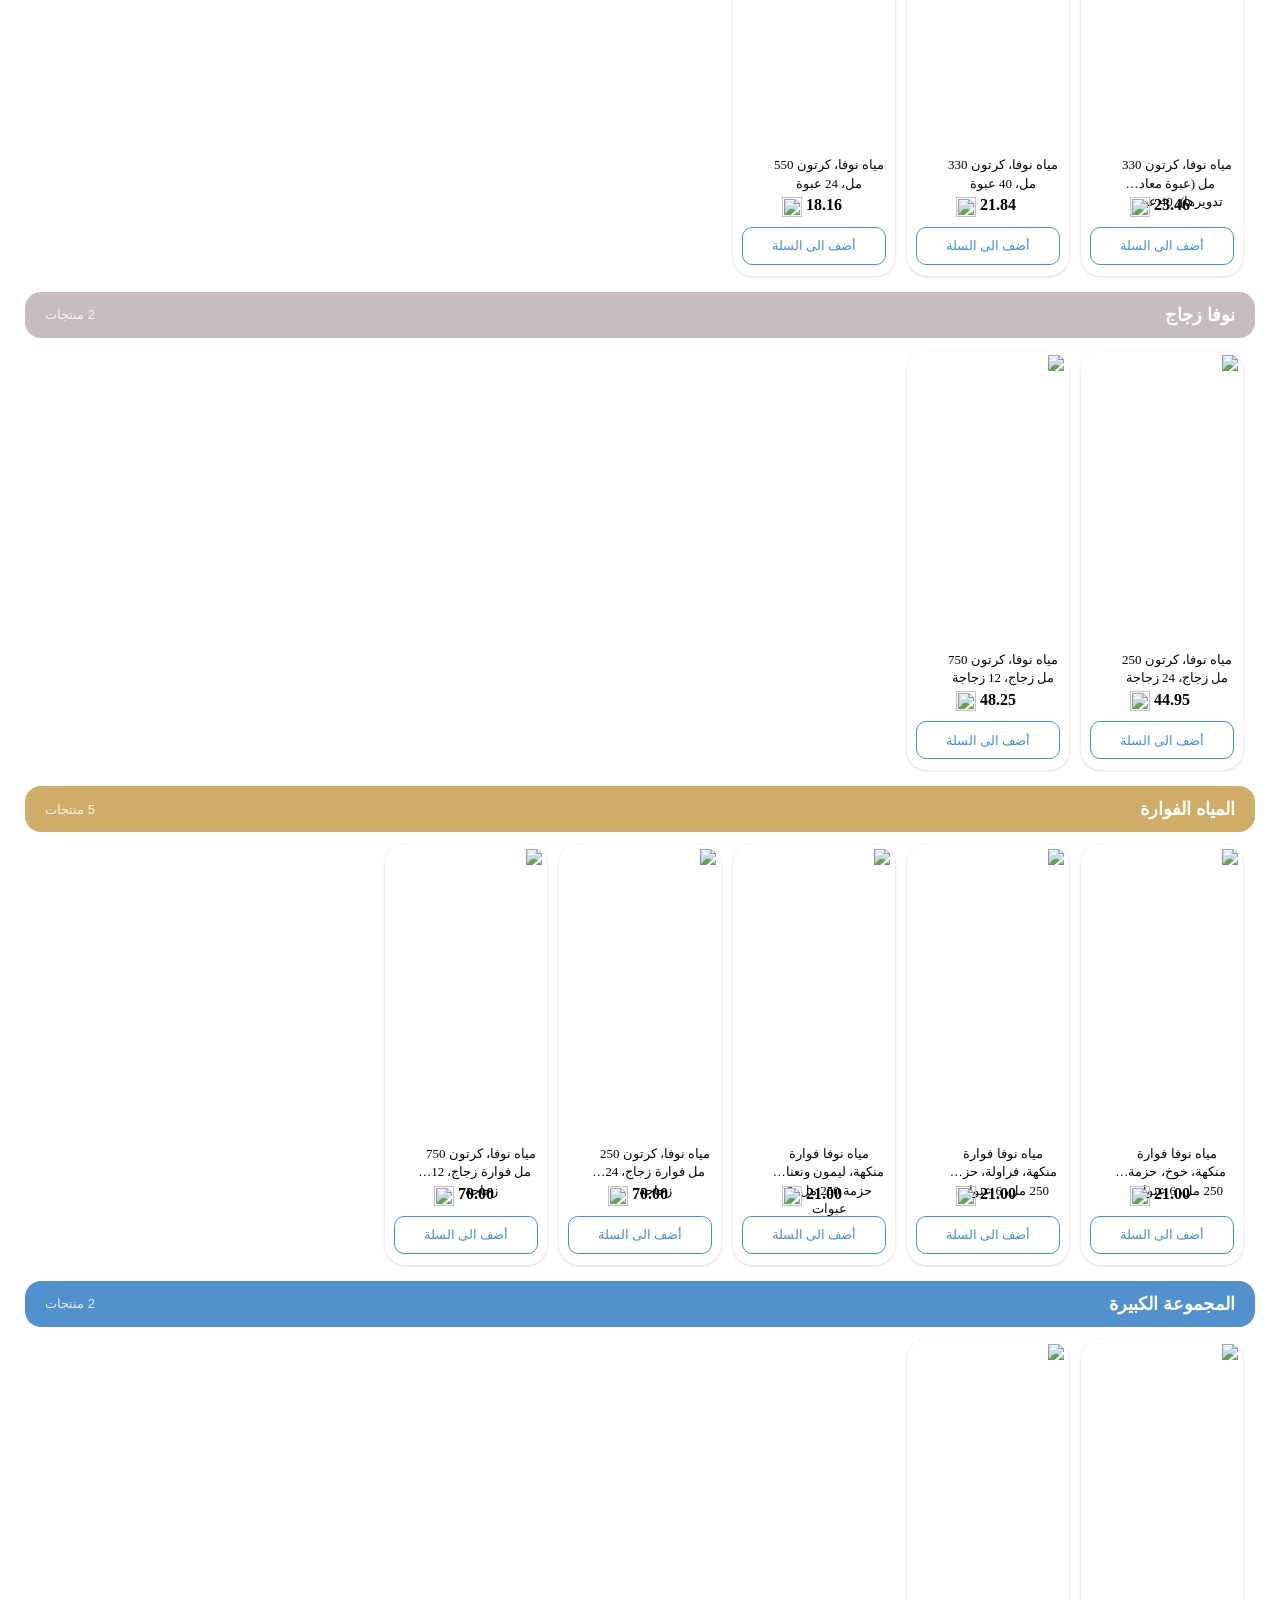
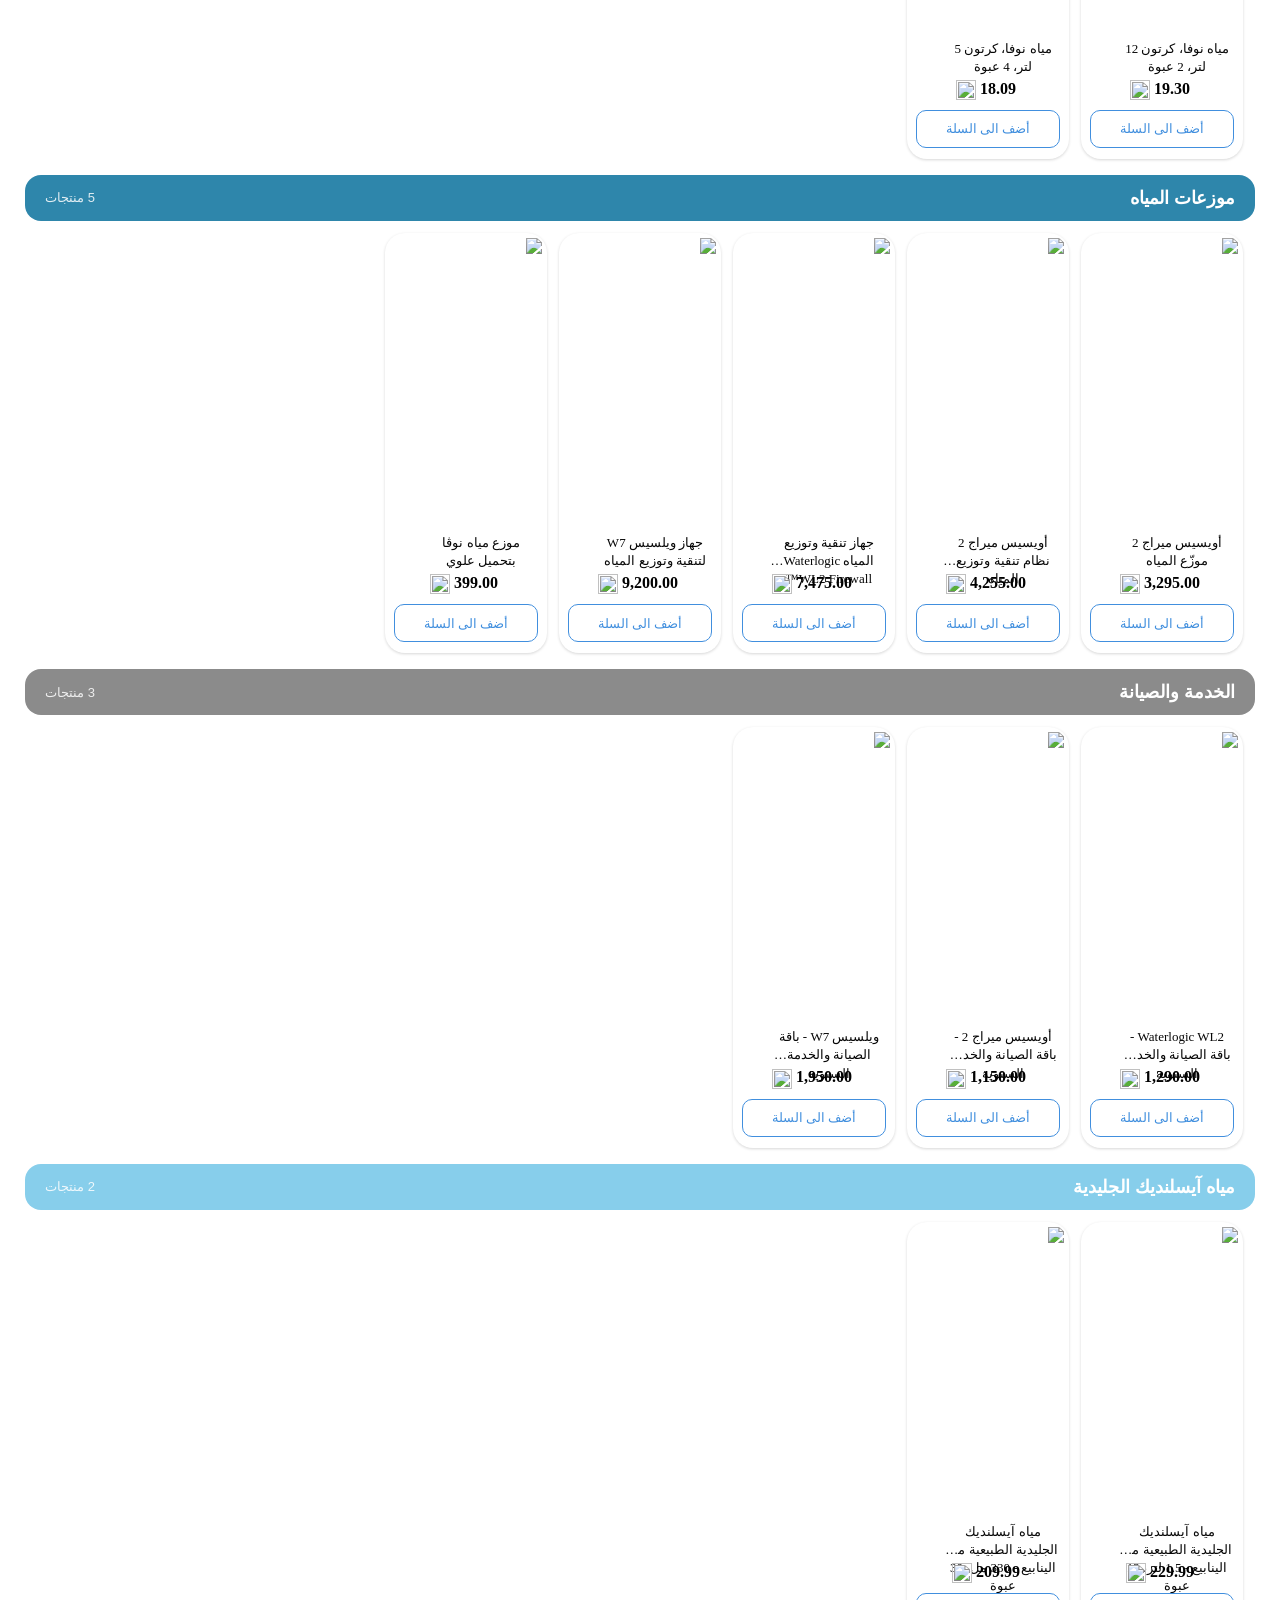
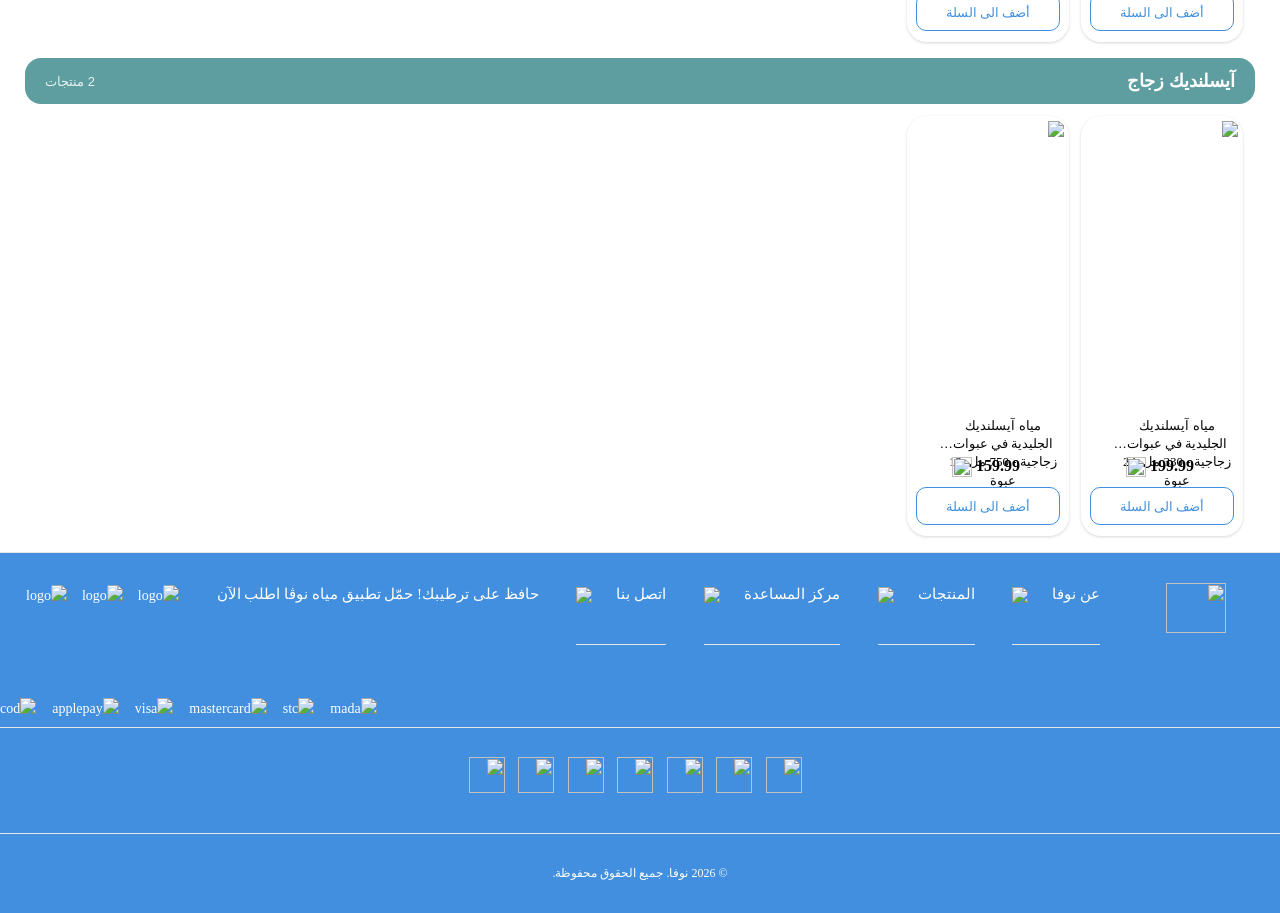
==== commit e51a14fe: "fix: use custom class names for banner to avoid nova-styles conflicts nova-styles.css slick-slide ru" ====
--- a/public/products.html
+++ b/public/products.html
@@ -49,9 +49,9 @@
 .category-header-count{font-family:cairo-regular,sans-serif;font-size:13px;color:#fff;opacity:0.85}
 .products-page-title{font-family:cairo-bold,cairo-semibold,sans-serif;font-size:22px;color:rgb(7,7,7);margin:16px 0 8px;padding:0 12px}
 .hero-banner{overflow:hidden;position:relative;margin:8px 16px;border-radius:12px}
-.hero-banner .slick-track{display:flex!important;flex-wrap:nowrap!important;width:400%!important;animation:hero-slide-4 12s ease-in-out infinite!important}
-.hero-banner .slick-slide{width:25%!important;min-width:25%!important;max-width:25%!important;display:block!important;flex-shrink:0!important;float:none!important;box-sizing:border-box;padding:0}
-.hero-banner .slick-slide img{border-radius:12px!important;width:100%!important;height:auto!important}
+.hero-track{display:flex;flex-wrap:nowrap;width:400%;animation:hero-slide-4 12s ease-in-out infinite}
+.hero-item{width:25%;min-width:25%;max-width:25%;display:block;flex-shrink:0;box-sizing:border-box;padding:0}
+.hero-item img{border-radius:12px;width:100%;height:auto;display:block}
 @keyframes hero-slide-4{0%,18%{transform:translateX(0)}25%,43%{transform:translateX(-25%)}50%,68%{transform:translateX(-50%)}75%,93%{transform:translateX(-75%)}100%{transform:translateX(0)}}
 .cart-badge{background:#e53935;color:#fff;font-size:11px;font-weight:700;min-width:18px;height:18px;border-radius:50%;display:none;align-items:center;justify-content:center;position:absolute;top:-6px;right:-6px;line-height:1}
 .cart-box{position:relative!important}
@@ -80,7 +80,7 @@
 .cart-checkout-btn{width:100%;padding:12px;background:#5d9e2f;color:#fff;border:none;border-radius:12px;font-family:cairo-bold,sans-serif;font-size:16px;cursor:pointer;display:flex;align-items:center;justify-content:center;gap:8px}
 .cart-checkout-btn:active{background:#4a8526}
 </style></head><body style=""><div id="__next" aria-hidden="true"><div class="mega-menu-sidebar sidebar sidebar--rtl"><div class="mega-menu-sidebar__header"><button class="mega-menu-sidebar__button" aria-label="open-navigation" style="color:rgb(7,7,7)"><img alt="icon-exit" loading="lazy" width="24" height="24" decoding="async" data-nimg="1" src="https://novawater.com/assets/images/icon/exit.svg" style="color:transparent"></button><span class="mega-menu-sidebar__header-title" style="color:rgb(7,7,7)">القائمة</span></div><div class="mega-menu-sidebar__navigation-switcher"><div class="mega-menu-sidebar__item-container"><div class="styles_searchProductContainer__86fwA styles_searchProductContainerRtl__DAh0q input-search"><div class="styles_searchInputGroup__G9HvP" style="color:rgb(7,7,7)"><input placeholder="البحث عن المنتج" value="" style="color:rgb(7,7,7)"><button class="styles_searchButton__kc9h7 styles_searchButtonRtl__JHo7b"><img alt="search" loading="lazy" width="15" height="15" decoding="async" data-nimg="1" src="https://novawater.com/assets/images/icon/search.svg" style="color:transparent"></button></div></div></div><a class="mega-menu-sidebar__item-container" href="index.html" style="color:rgb(7,7,7)"><div class="group-icon"><div class="bg-icon-menu"><img alt="icon" loading="lazy" width="20" height="20" decoding="async" data-nimg="1" src="https://novawater.com/assets/images/homeMenu.svg" style="color:transparent"></div><span>المنزل</span></div></a><a class="mega-menu-sidebar__item-container" href="products.html" style="color:rgb(7,7,7)"><div class="group-icon"><div class="bg-icon-menu"><img alt="icon" loading="lazy" width="20" height="20" decoding="async" data-nimg="1" src="https://novawater.com/assets/images/icon/cart-blue.svg" style="color:transparent"></div><span>المنتجات</span></div></a><a class="mega-menu-sidebar__item-container" href="https://novawater.com/blog" style="color:rgb(7,7,7)"><div class="group-icon"><div class="bg-icon-menu"><img alt="icon" loading="lazy" width="20" height="20" decoding="async" data-nimg="1" src="https://novawater.com/assets/images/icon/edit.svg" style="color:transparent"></div><span>الأخبار</span></div></a><a class="mega-menu-sidebar__item-container" href="https://novawater.com/contact-us" style="color:rgb(7,7,7)"><div class="group-icon"><div class="bg-icon-menu"><img alt="icon" loading="lazy" width="20" height="20" decoding="async" data-nimg="1" src="https://novawater.com/assets/images/letter.svg" style="color:transparent"></div><span>اتصل بنا</span></div></a></div></div><div class="styles_headerContainer__xpJTP"><div class="header" style="background:white"><div class="topbar"><div class="topbar-content"><div class="mobile-content"></div></div></div><div class="main-header"><div class="main-header__content"><div class="mobile-content"><a class="styles_headerLogo__V4hiv" href="index.html"><div class="styles_logoImageMobile__it5X2"><img loading="eager" src="https://novacp.novawater.com/media/logo/stores/2/EN_4x.png" alt="logo" width="255" height="215"></div></a><div class="styles_toggleButtonContainer__cYW9E"><div class="styles_buttonGroup__d0_nX"><div class="header__item"><a href="products.html" style="text-decoration:none"><span class="d-flex align-items-center"><div class="cart-box" id="open-cart-btn" style="cursor:pointer"><span class="cart-badge" id="cart-badge">0</span><span>السلة</span><span class="image-container-2"><img alt="cart" loading="eager" width="20" height="20" decoding="async" data-nimg="1" src="https://novawater.com/assets/images/icon/cart-white.svg" style="color:transparent"></span></div></span></a></div></div><button class="button button--transparent p-0 toggle-sidebar-button" aria-label="toggle-search"><img loading="eager" src="https://novawater.com/assets/images/icon/toggle-sidebar.svg" class="img-fluid" alt="" width="24" height="24"></button></div></div></div></div></div></div><div class="main-page-content" style="min-height:calc(-350px + 100vh);background-color:white"><div class="DeliverToButton_container__MvDZH"><div class="DeliverToButton_deliveryInfo__7gI0w"><span class="DeliverToButton_deliveryInfoIcon__iqhtt"><img alt="icon" loading="lazy" width="24" height="24" decoding="async" data-nimg="1" class="img-fluid" src="https://novawater.com/assets/images/icon/truck.svg" style="color:transparent"></span><span class="DeliverToButton_deliveryInfoText__GaYZx">يختلف توفر المنتجات وخدمة التوصيل حسب الموقع</span></div><button class="DeliverToButton_locationButton__qoJhA"><img alt="icon" loading="lazy" width="20" height="20" decoding="async" data-nimg="1" class="img-fluid" src="https://novawater.com/assets/images/icon/address-white.svg" style="color:transparent"><span>توصيل إلى:</span><span class="DeliverToButton_addressTitle__xnBvD">يرجى اختيار</span><span class="DeliverToButton_chevron__xjPzW"><img alt="icon" loading="lazy" width="16" height="16" decoding="async" data-nimg="1" class="img-fluid" src="https://novawater.com/assets/images/icon/chevron-bottom.svg" style="color:transparent"></span></button></div>
-<div class="hero-banner"><div class="slick-list"><div class="slick-track"><div class="slick-slide"><div><a href="products.html" style="width:100%;display:inline-block"><img alt="Nova Water" loading="eager" width="1920" height="1080" src="images/banner1.jpg" style="width:100%;height:auto"></a></div></div><div class="slick-slide"><div><a href="products.html" style="width:100%;display:inline-block"><img alt="Nova Water" loading="lazy" width="1920" height="1080" src="images/banner2.jpg" style="width:100%;height:auto"></a></div></div><div class="slick-slide"><div><a href="products.html" style="width:100%;display:inline-block"><img alt="Nova Water" loading="lazy" width="1920" height="1080" src="images/banner3.jpg" style="width:100%;height:auto"></a></div></div><div class="slick-slide"><div><a href="products.html" style="width:100%;display:inline-block"><img alt="Nova Water" loading="lazy" width="1920" height="1080" src="images/banner4.jpg" style="width:100%;height:auto"></a></div></div></div></div></div>
+<div class="hero-banner"><div class="hero-track"><div class="hero-item"><img alt="Nova Water" loading="eager" src="images/banner1.jpg"></div><div class="hero-item"><img alt="Nova Water" loading="lazy" src="images/banner2.jpg"></div><div class="hero-item"><img alt="Nova Water" loading="lazy" src="images/banner3.jpg"></div><div class="hero-item"><img alt="Nova Water" loading="lazy" src="images/banner4.jpg"></div></div></div>
 <div class="container" style="padding:0">
 <h2 class="products-page-title">المنتجات</h2><div class="category-section"><div class="category-header" style="background-color:#A0D5F4"><span class="category-header-title">المجموعة الأساسية</span><span class="category-header-count">10 منتجات</span></div><div class="nova-product-grid">
 <div class="nova-product-cell"><div><div class="styles_productItem__ikSUC"><div class="styles_productImageContainer__pLIJr"><div class="styles_imageContainer__JSNqS h-100 w-100"><a href="#"><img alt="مياه نوفا، حزمة 1.5 لتر، 6 عبوة" loading="lazy" decoding="async" data-nimg="fill" src="https://novacp.novawater.com/media/catalog/product/n/o/nova-water_-1.5l-shrink-wrap_-6-bottles_1.jpg" style="position:absolute;height:100%;width:100%;inset:0px;color:transparent"></a></div></div><div class="styles_informationContainer__uVK0M"><div class="undefined undefined"></div><div><a class="styles_nameContainer__kaTxJ" href="#"><h3 style="color:rgb(7,7,7)">مياه نوفا، حزمة 1.5 لتر، 6 عبوة</h3></a></div><div class="styles_priceContainer__GXliw"><span class="styles_items__RAFZU"></span><span class="styles_price____YN0"><span class="styles_price__FDevC"><span><span class=""><span dir="rtl"><span><span>&nbsp;</span><span>8</span><span>.</span><span>46</span></span><span>&nbsp;</span><img src="https://novawater.com/assets/images/currency-symbol.png" width="20" height="20"></span></span></span></span></span></div><div class="styles_actionWrapper__t57SF"><button class="styles_addToBasketBtn__NeXOK">أضف الى السلة</button></div></div></div></div></div>
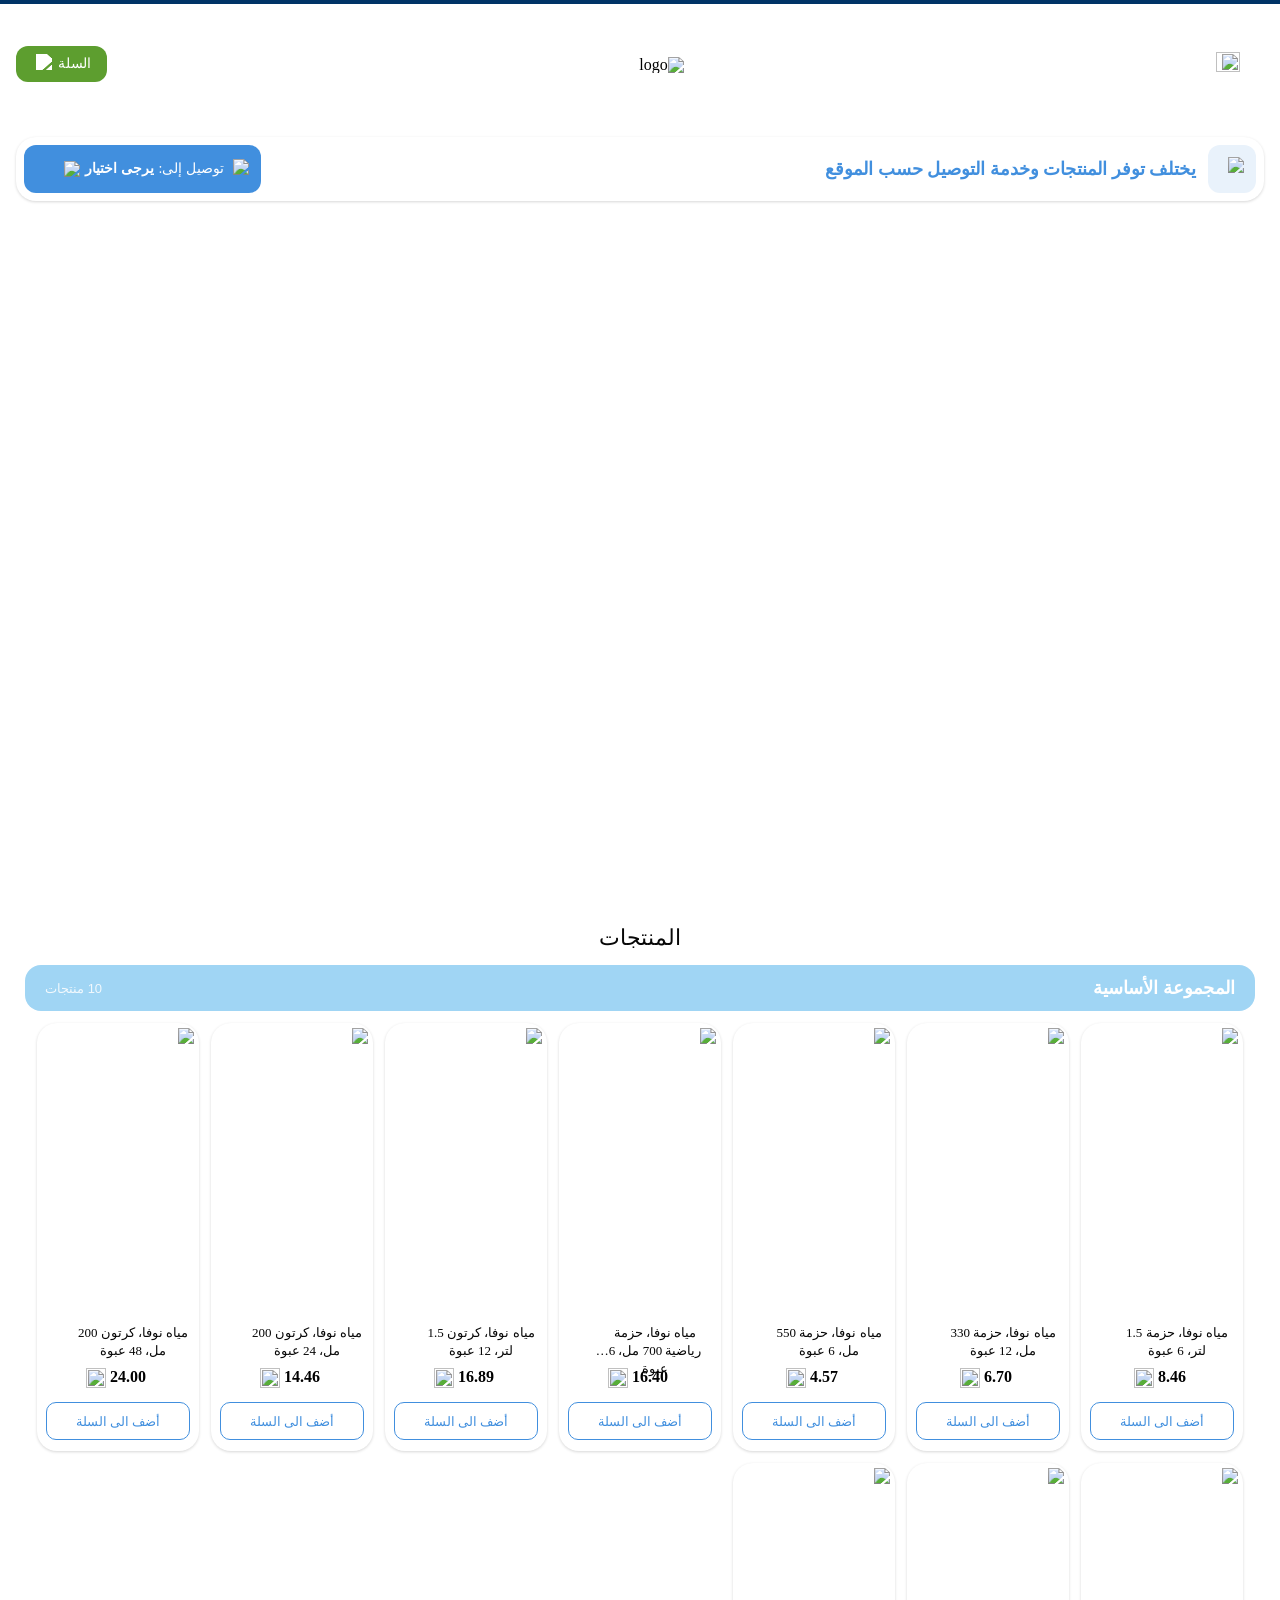
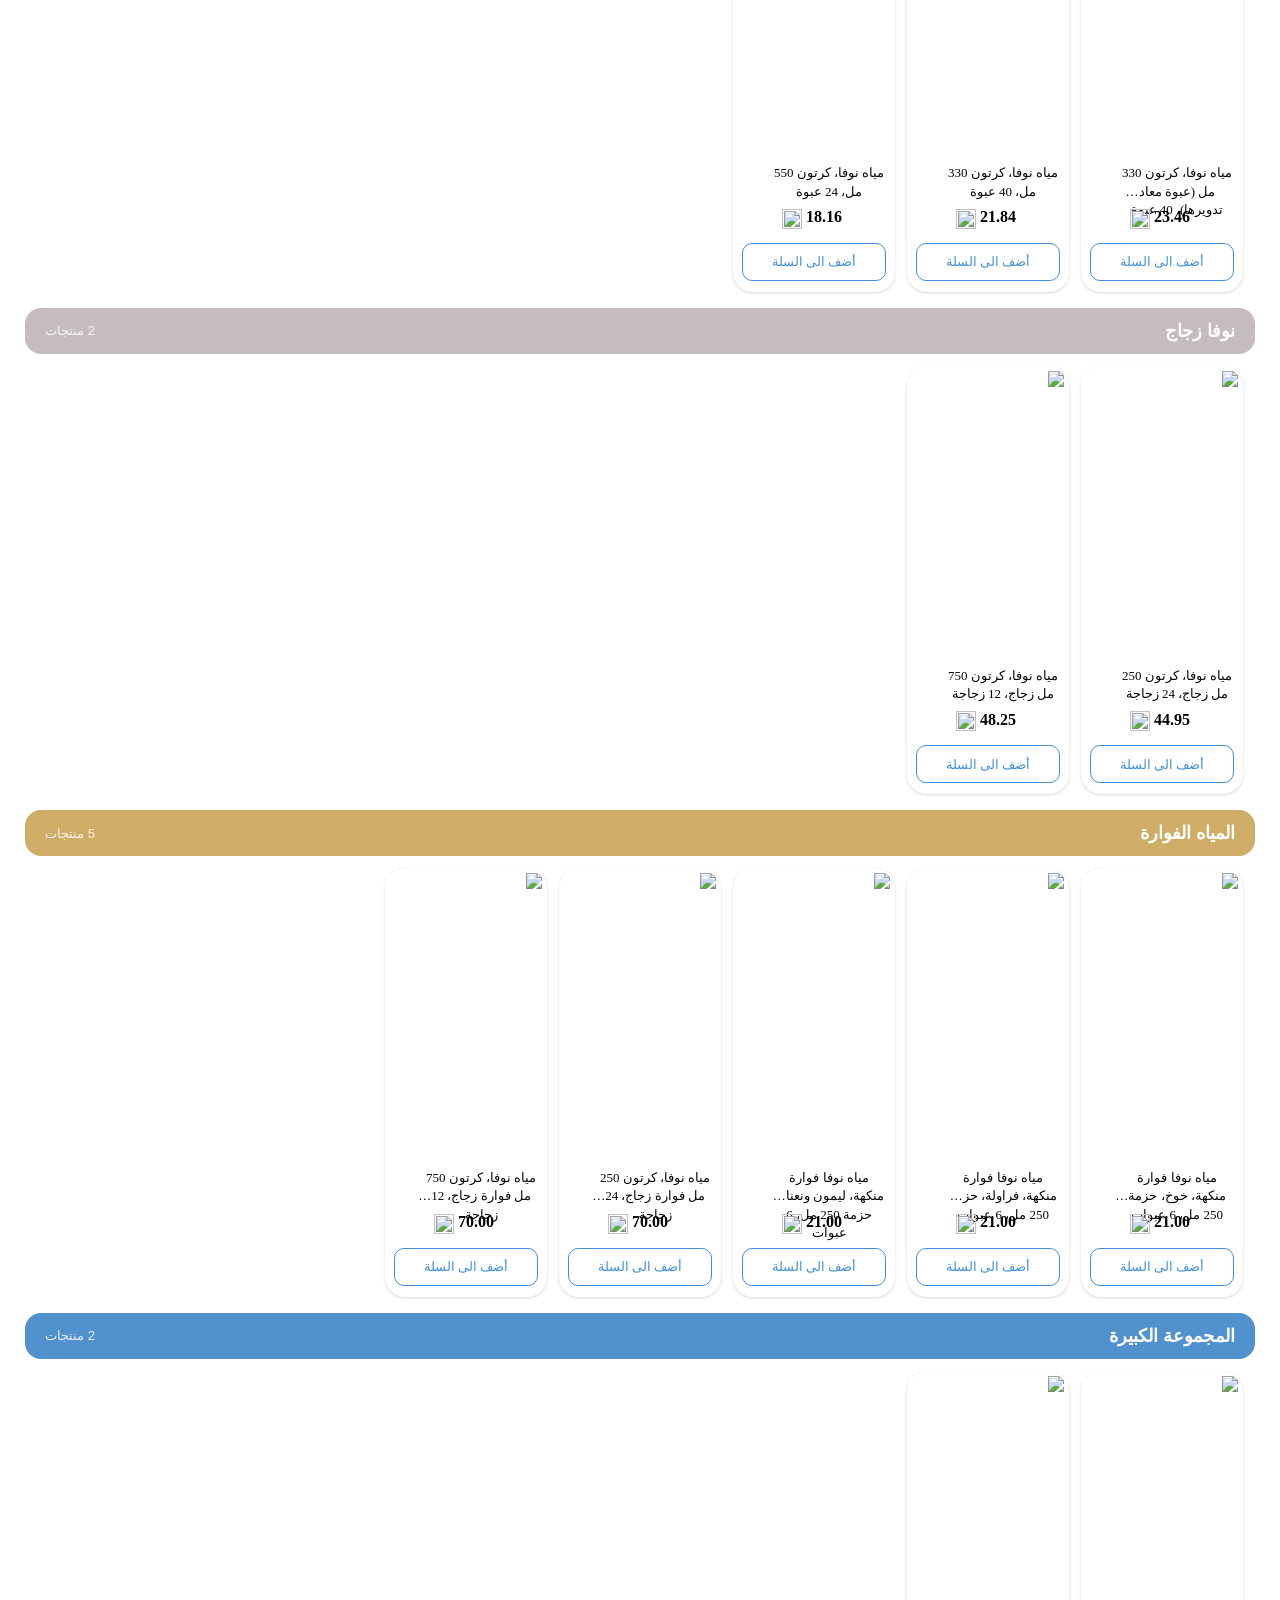
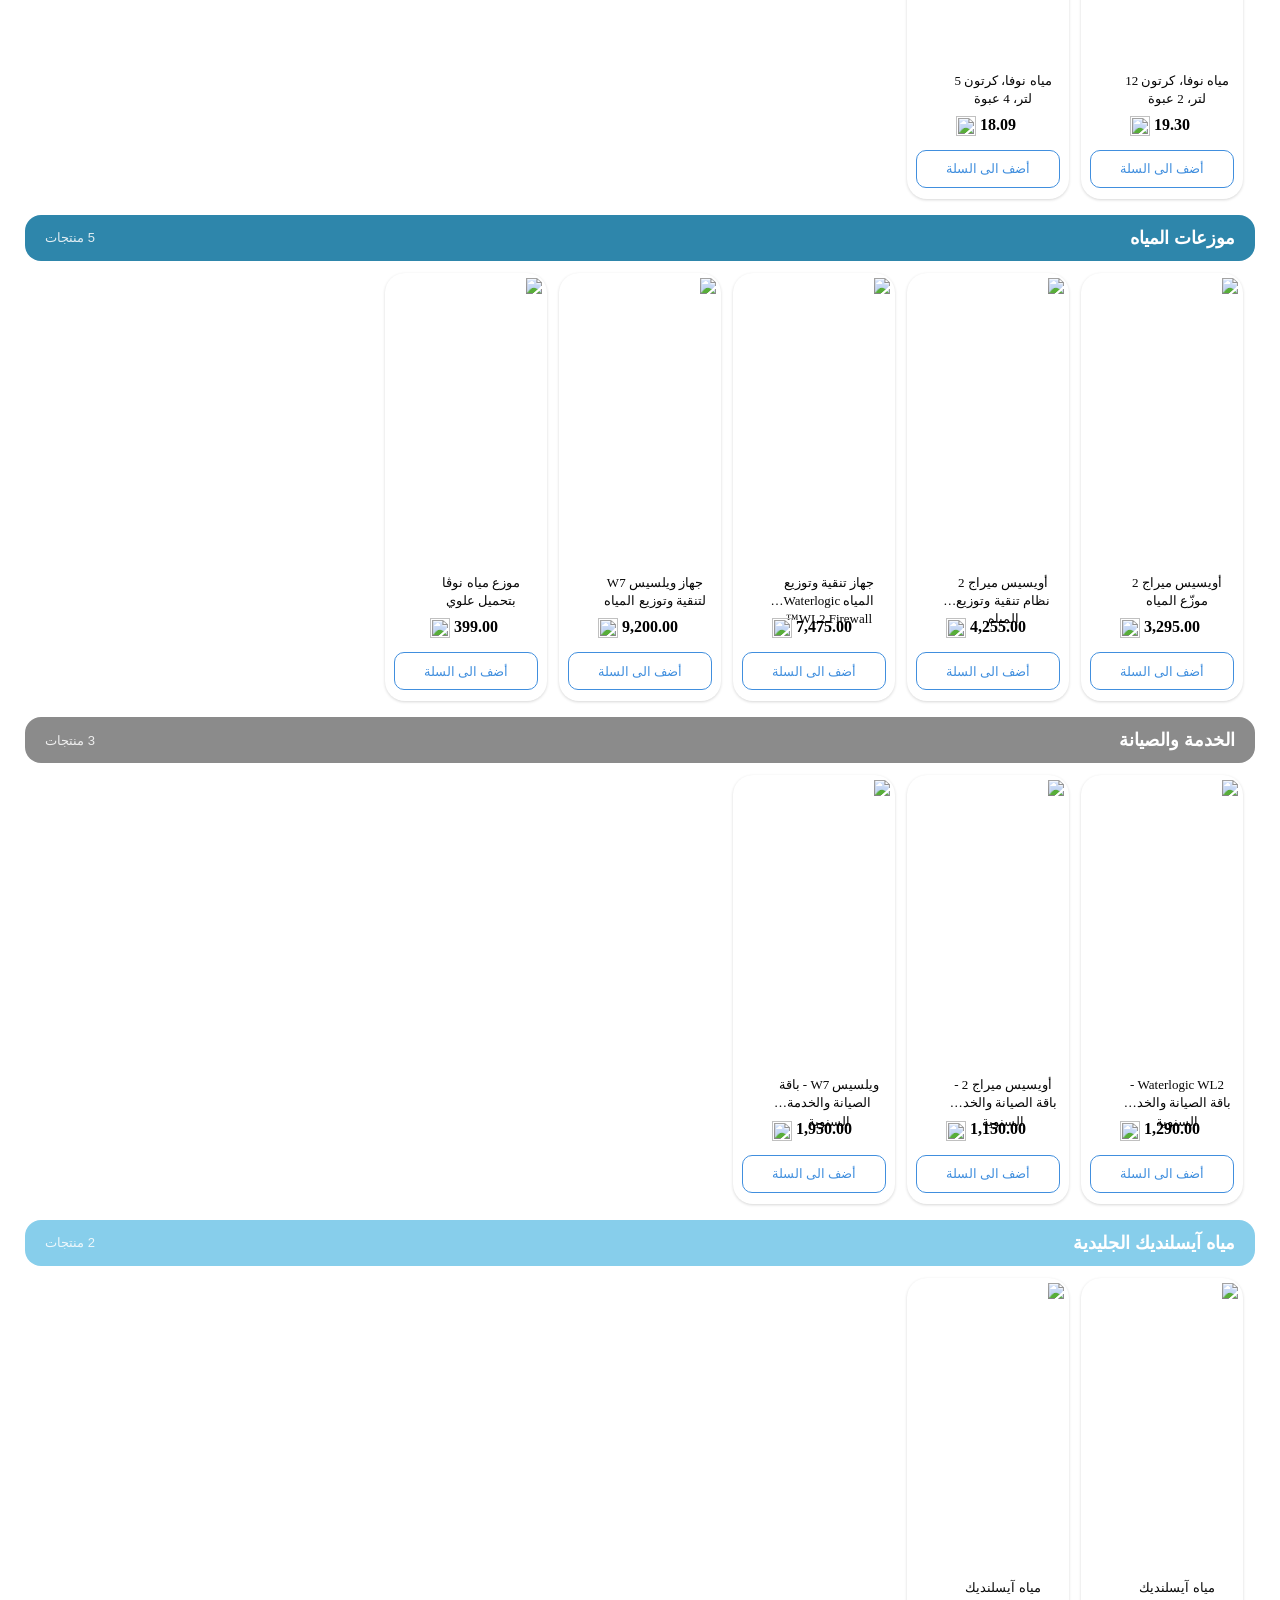
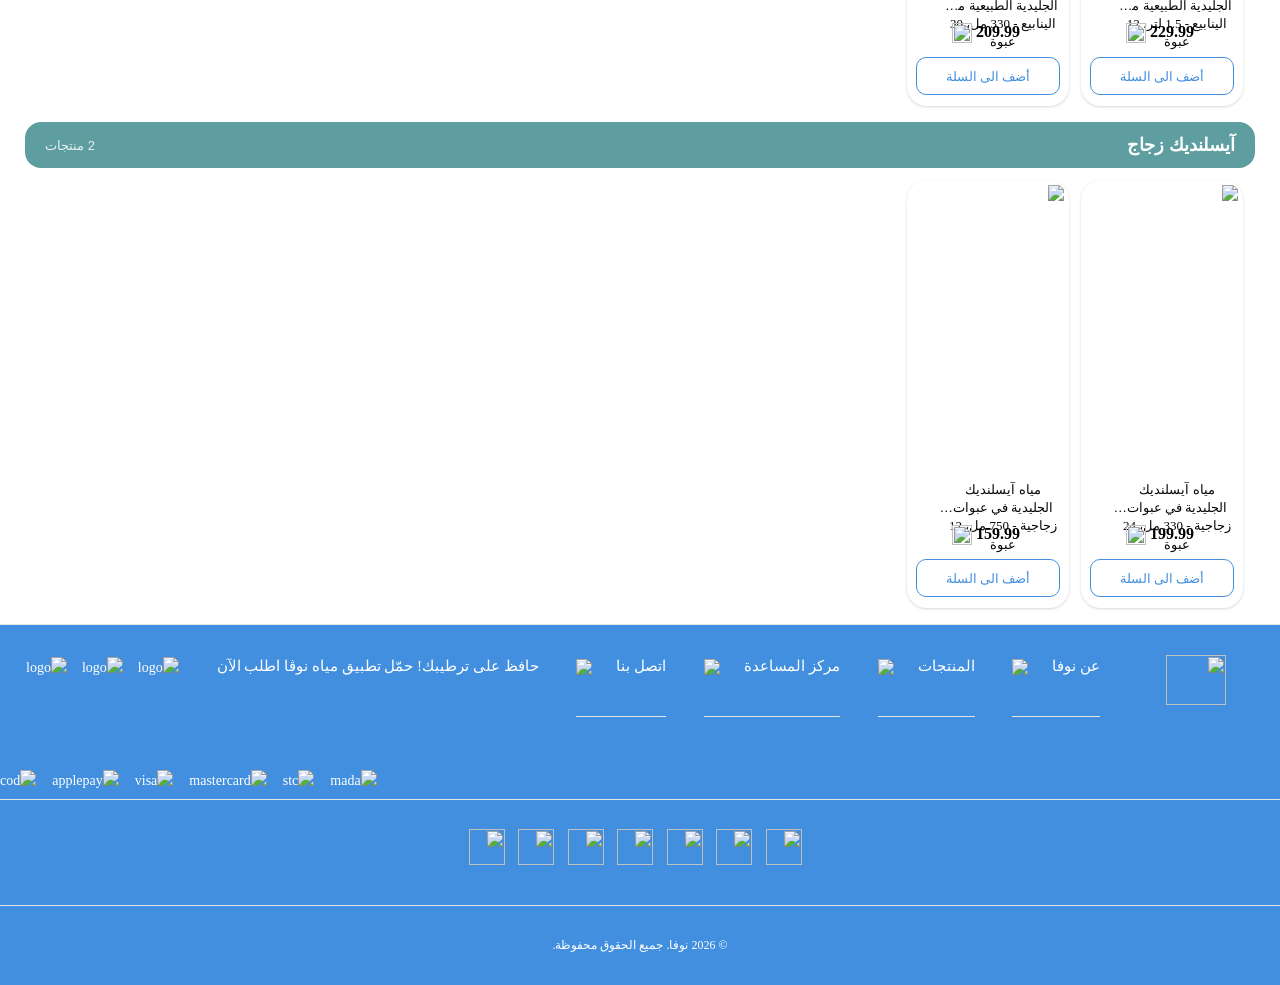
==== commit d0323407: "fix: prevent price overlapping product name in Icelandic sections Add overflow:visible and gap to ca" ====
--- a/public/products.html
+++ b/public/products.html
@@ -20,10 +20,10 @@
 .nova-product-cell{width:100%!important;min-width:0!important}
 .nova-product-cell>div{width:100%!important}
 .nova-product-cell>div>div{width:100%!important}
-.styles_productItem__ikSUC{width:100%!important;display:flex!important;flex-direction:column!important;min-height:280px!important}
+.styles_productItem__ikSUC{width:100%!important;display:flex!important;flex-direction:column!important;min-height:280px!important;overflow:visible!important;height:auto!important}
 .styles_productItem__ikSUC .styles_imageContainer__JSNqS img{position:static!important;object-fit:contain!important}
 .styles_productImageContainer__pLIJr{flex-shrink:0!important}
-.styles_informationContainer__uVK0M{display:flex!important;flex-direction:column!important;flex:1!important;height:auto!important;position:relative!important;padding:6px 4px!important}
+.styles_informationContainer__uVK0M{display:flex!important;flex-direction:column!important;flex:1!important;height:auto!important;position:relative!important;padding:6px 4px!important;gap:4px!important;overflow:visible!important}
 .styles_informationContainer__uVK0M>div:first-child{display:none!important}
 .styles_nameContainer__kaTxJ{position:static!important;text-align:center!important;margin:2px 0!important}
 .styles_nameContainer__kaTxJ h3{font-size:13px!important;line-height:1.4!important;margin:0!important;height:auto!important;overflow:visible!important}
@@ -52,7 +52,7 @@
 .hero-track{display:flex;flex-wrap:nowrap;width:400%;animation:hero-slide-4 12s ease-in-out infinite}
 .hero-item{width:25%;min-width:25%;max-width:25%;display:block;flex-shrink:0;box-sizing:border-box;padding:0}
 .hero-item img{border-radius:12px;width:100%;height:auto;display:block}
-@keyframes hero-slide-4{0%,18%{transform:translateX(0)}25%,43%{transform:translateX(-25%)}50%,68%{transform:translateX(-50%)}75%,93%{transform:translateX(-75%)}100%{transform:translateX(0)}}
+@keyframes hero-slide-4{0%,18%{transform:translateX(0)}25%,43%{transform:translateX(25%)}50%,68%{transform:translateX(50%)}75%,93%{transform:translateX(75%)}100%{transform:translateX(0)}}
 .cart-badge{background:#e53935;color:#fff;font-size:11px;font-weight:700;min-width:18px;height:18px;border-radius:50%;display:none;align-items:center;justify-content:center;position:absolute;top:-6px;right:-6px;line-height:1}
 .cart-box{position:relative!important}
 .cart-drawer-overlay{position:fixed;top:0;left:0;width:100%;height:100%;background:rgba(0,0,0,0.5);z-index:1000;display:none;opacity:0;transition:opacity .3s}
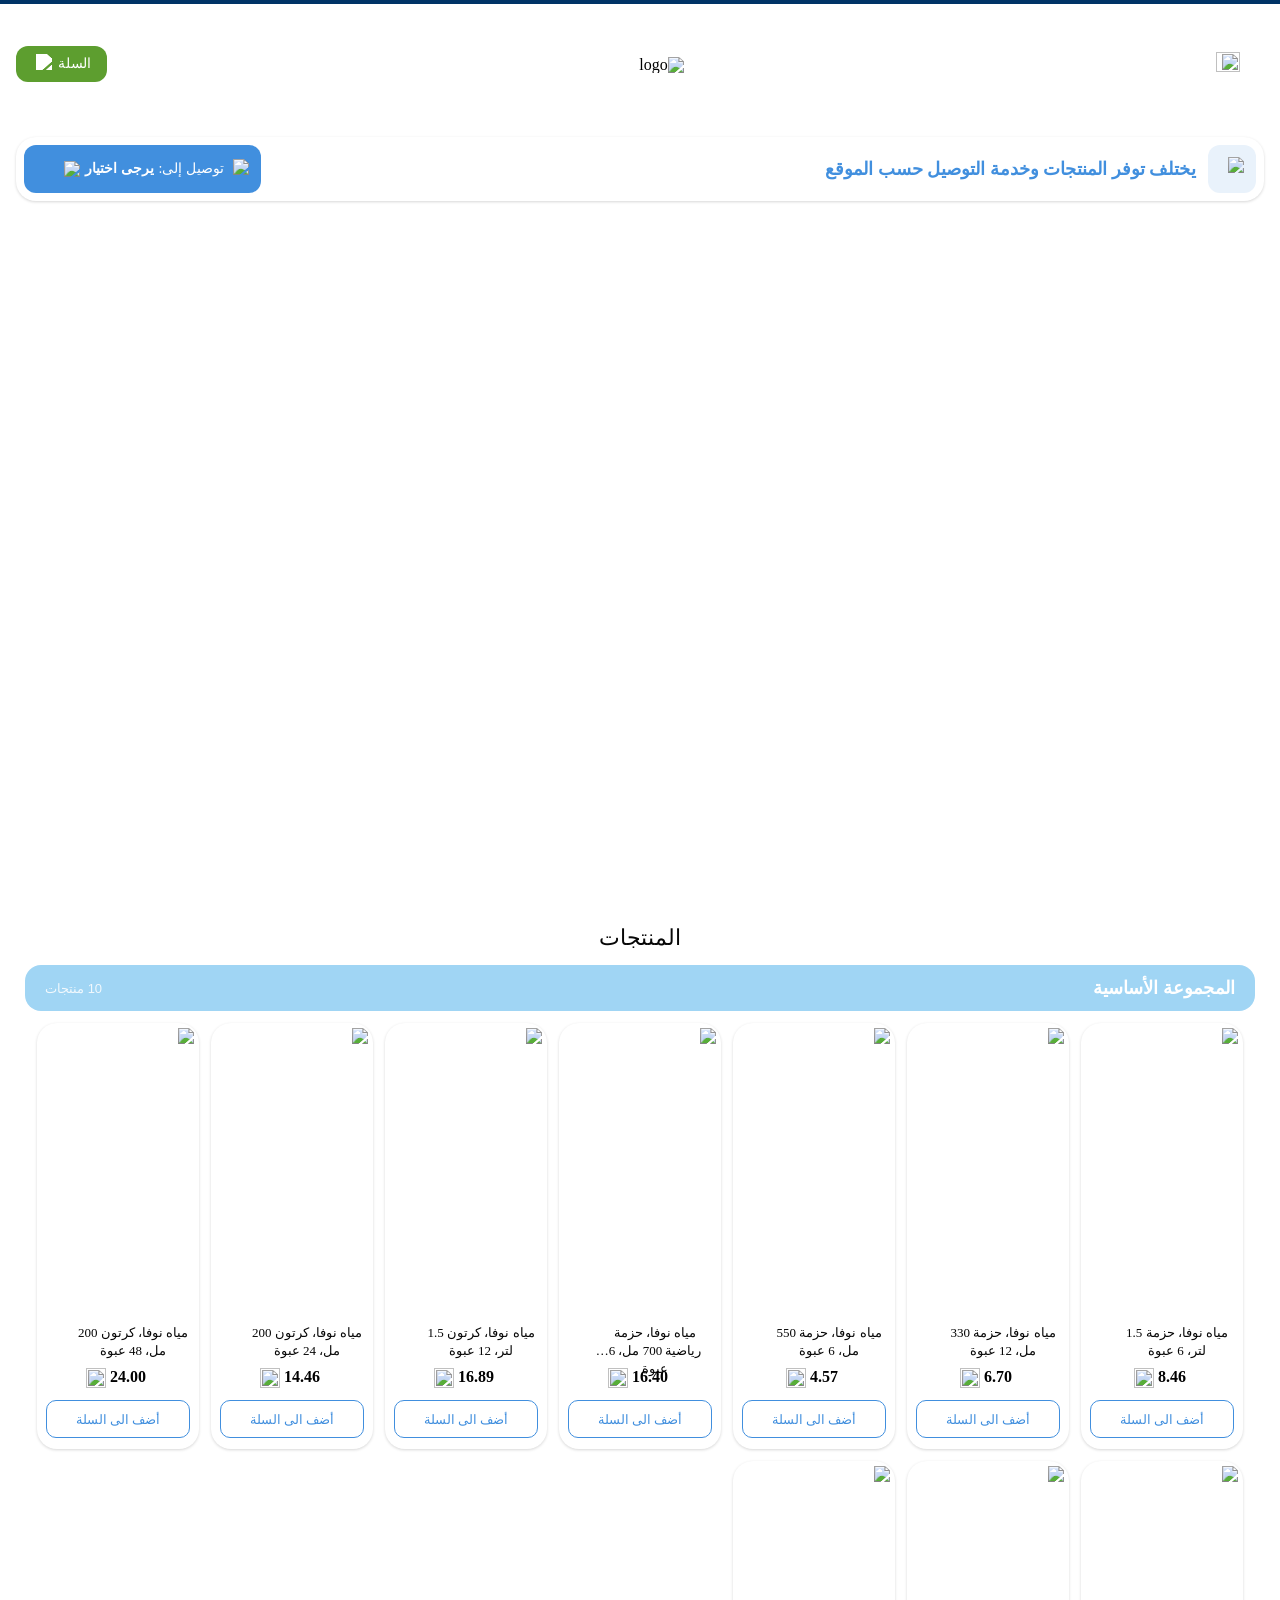
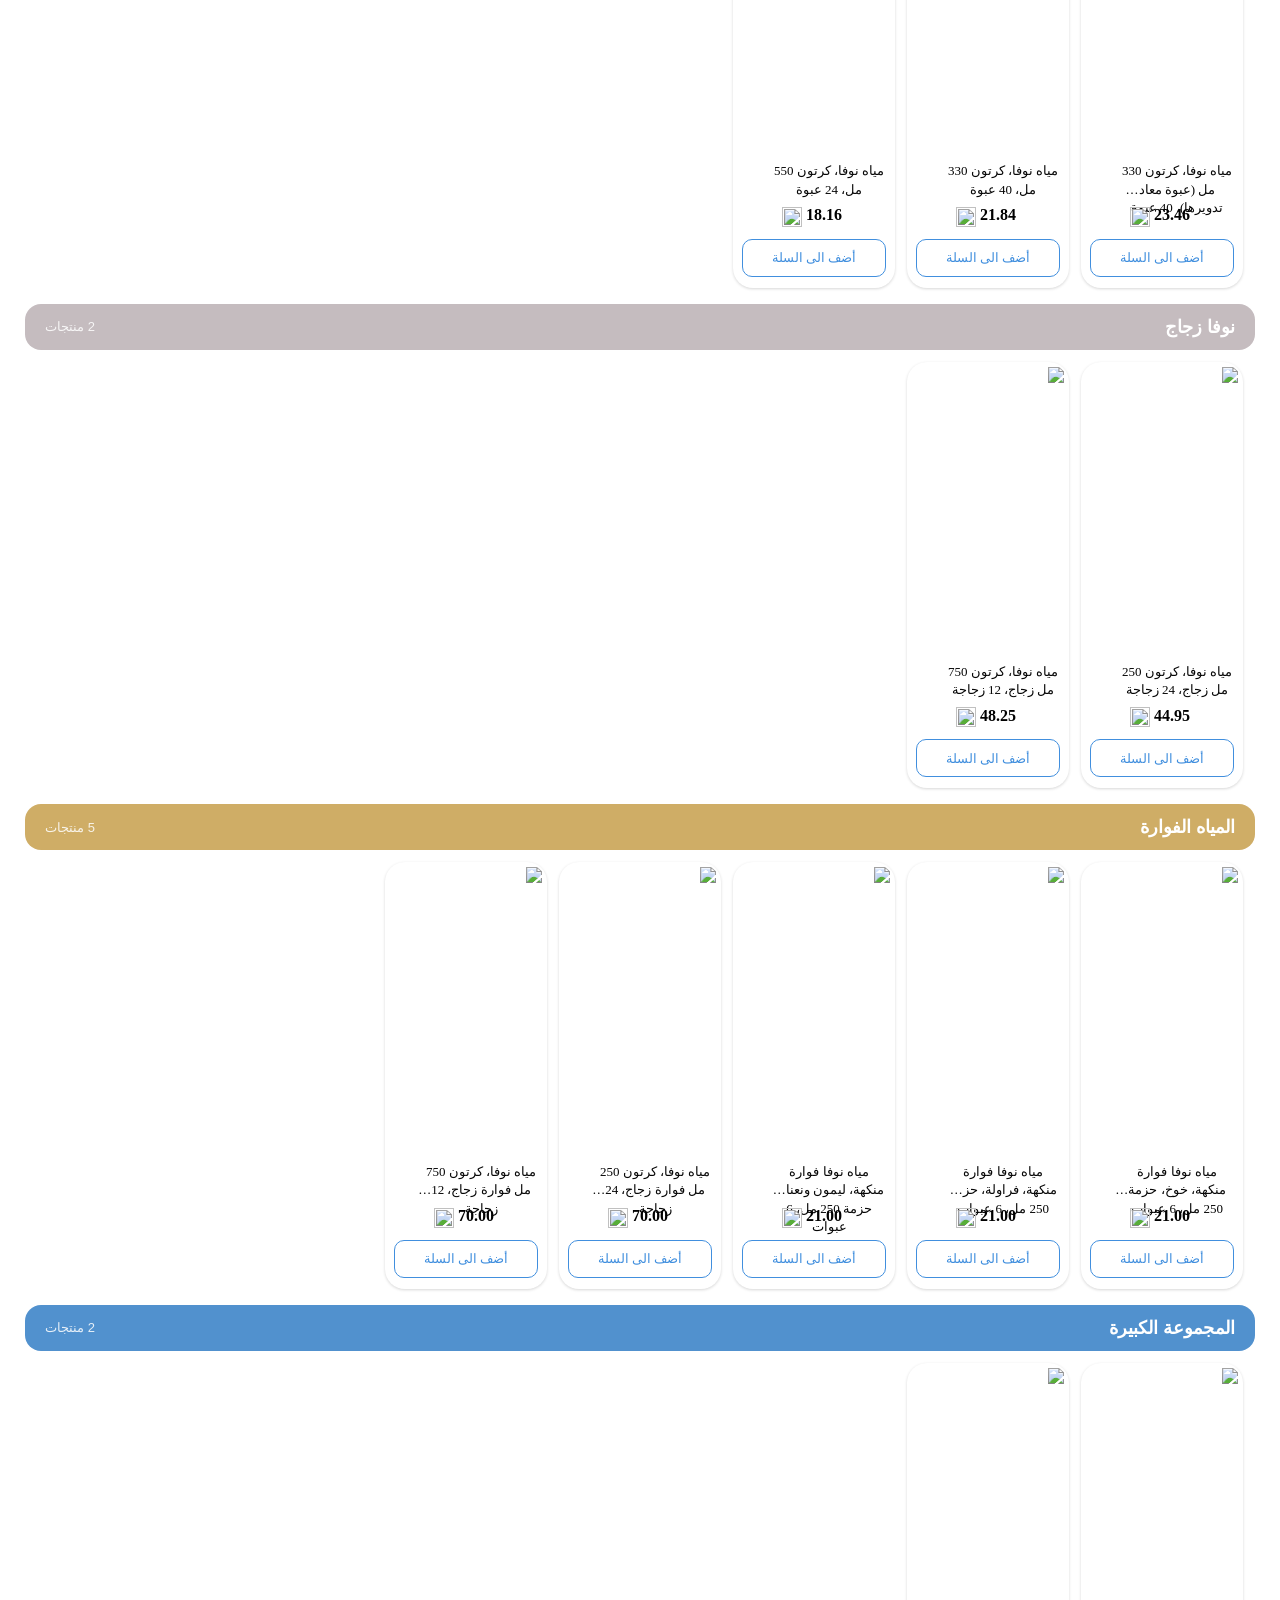
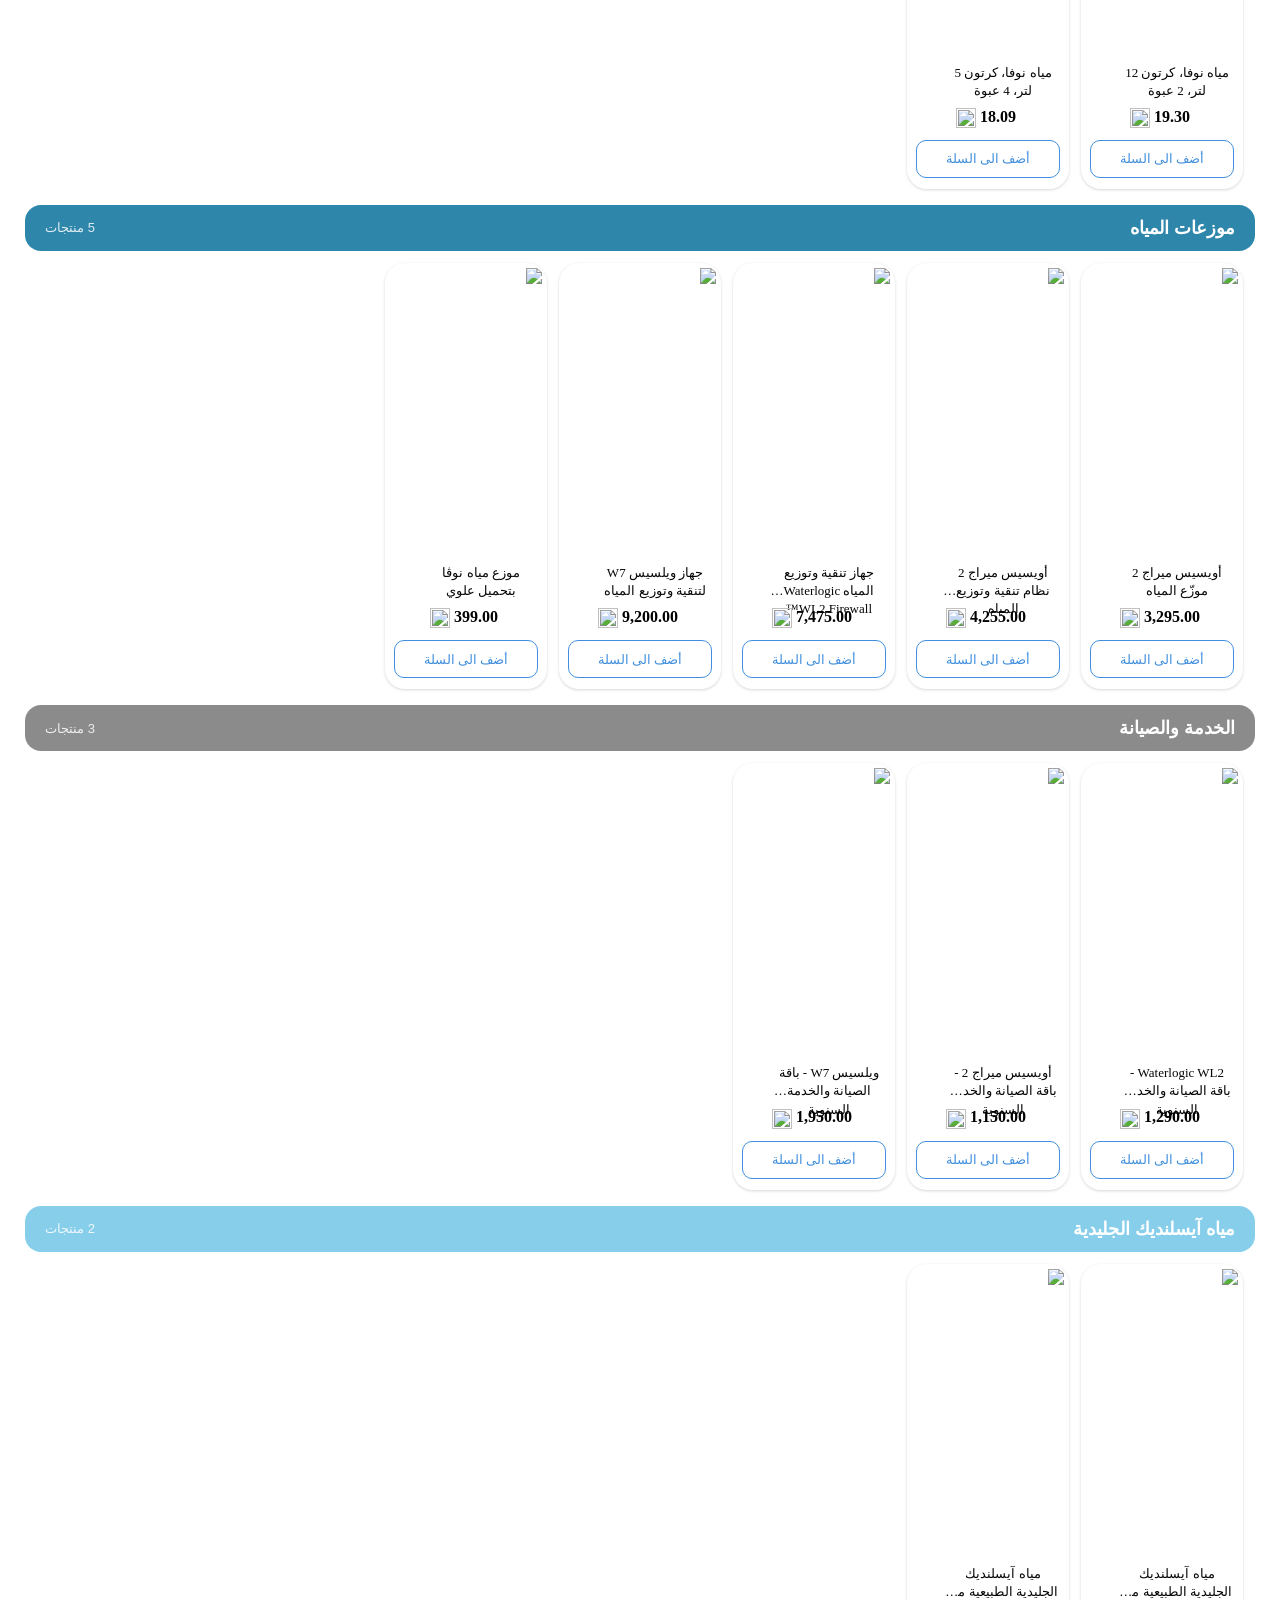
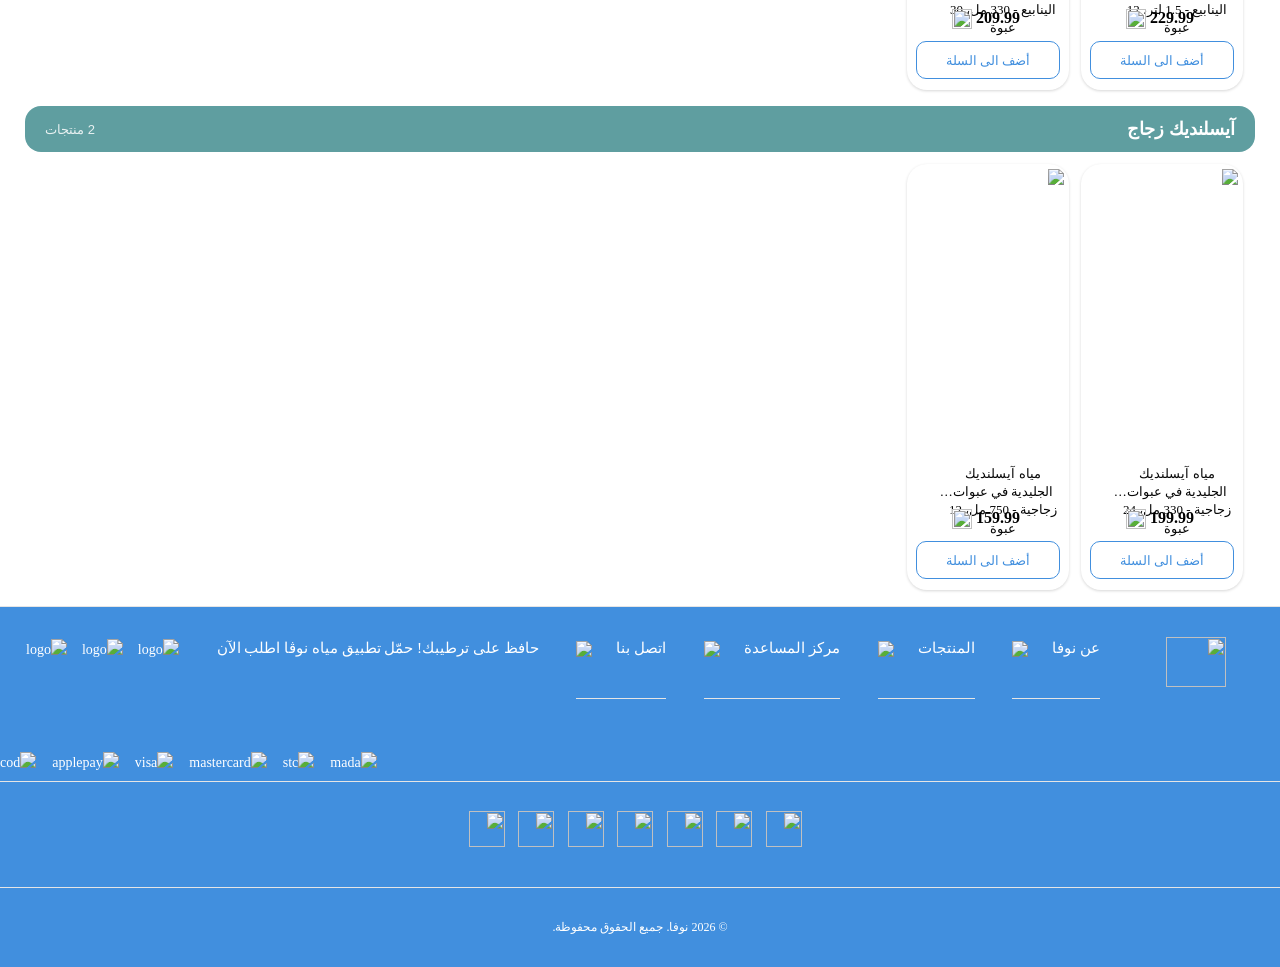
==== commit 2cfdc652: "fix: force static positioning on all card info elements Use higher specificity selectors matching no" ====
--- a/public/products.html
+++ b/public/products.html
@@ -23,12 +23,13 @@
 .styles_productItem__ikSUC{width:100%!important;display:flex!important;flex-direction:column!important;min-height:280px!important;overflow:visible!important;height:auto!important}
 .styles_productItem__ikSUC .styles_imageContainer__JSNqS img{position:static!important;object-fit:contain!important}
 .styles_productImageContainer__pLIJr{flex-shrink:0!important}
-.styles_informationContainer__uVK0M{display:flex!important;flex-direction:column!important;flex:1!important;height:auto!important;position:relative!important;padding:6px 4px!important;gap:4px!important;overflow:visible!important}
+.styles_informationContainer__uVK0M{display:flex!important;flex-direction:column!important;flex:1!important;height:auto!important;position:static!important;padding:6px 4px!important;gap:6px!important;overflow:visible!important}
 .styles_informationContainer__uVK0M>div:first-child{display:none!important}
-.styles_nameContainer__kaTxJ{position:static!important;text-align:center!important;margin:2px 0!important}
-.styles_nameContainer__kaTxJ h3{font-size:13px!important;line-height:1.4!important;margin:0!important;height:auto!important;overflow:visible!important}
-.styles_priceContainer__GXliw{position:static!important;width:100%!important;text-align:center!important;padding:4px 0!important}
-.styles_actionWrapper__t57SF{position:static!important;margin-top:auto!important;padding-top:6px!important}
+.styles_informationContainer__uVK0M>div,.styles_informationContainer__uVK0M>div>a{position:static!important;top:auto!important;right:auto!important;left:auto!important}
+.styles_informationContainer__uVK0M .styles_nameContainer__kaTxJ{position:static!important;top:auto!important;text-align:center!important;margin:0!important}
+.styles_informationContainer__uVK0M .styles_nameContainer__kaTxJ h3{font-size:13px!important;line-height:1.4!important;margin:0!important;height:auto!important;overflow:visible!important}
+.styles_informationContainer__uVK0M .styles_priceContainer__GXliw{position:static!important;top:auto!important;width:100%!important;text-align:center!important;padding:2px 0!important}
+.styles_informationContainer__uVK0M .styles_actionWrapper__t57SF{position:static!important;top:auto!important;margin-top:auto!important;padding-top:4px!important}
 .styles_addToBasketBtn__NeXOK{width:100%!important;height:38px!important;border-radius:10px!important;font-size:13px!important}
 .product-list-slider .slick-arrow{display:none!important}
 .DeliverToButton_container__MvDZH{margin:8px 16px!important}
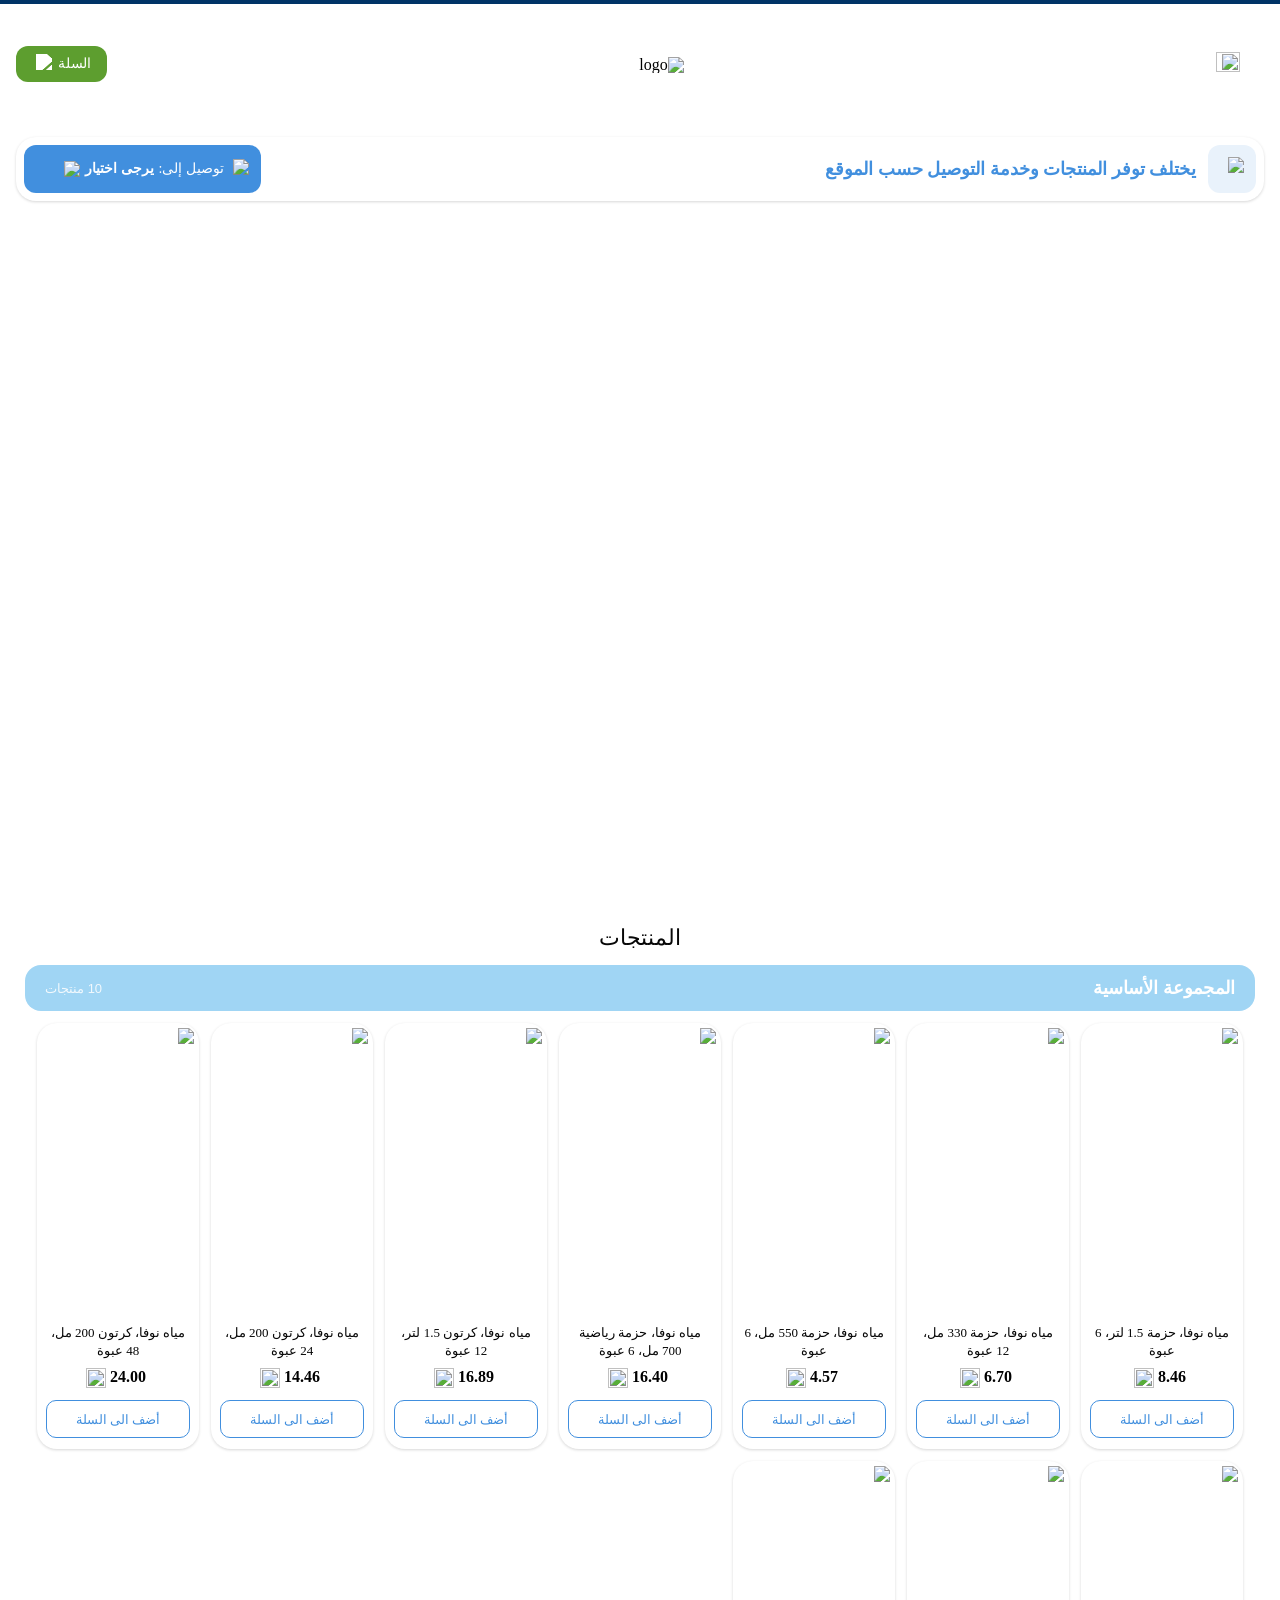
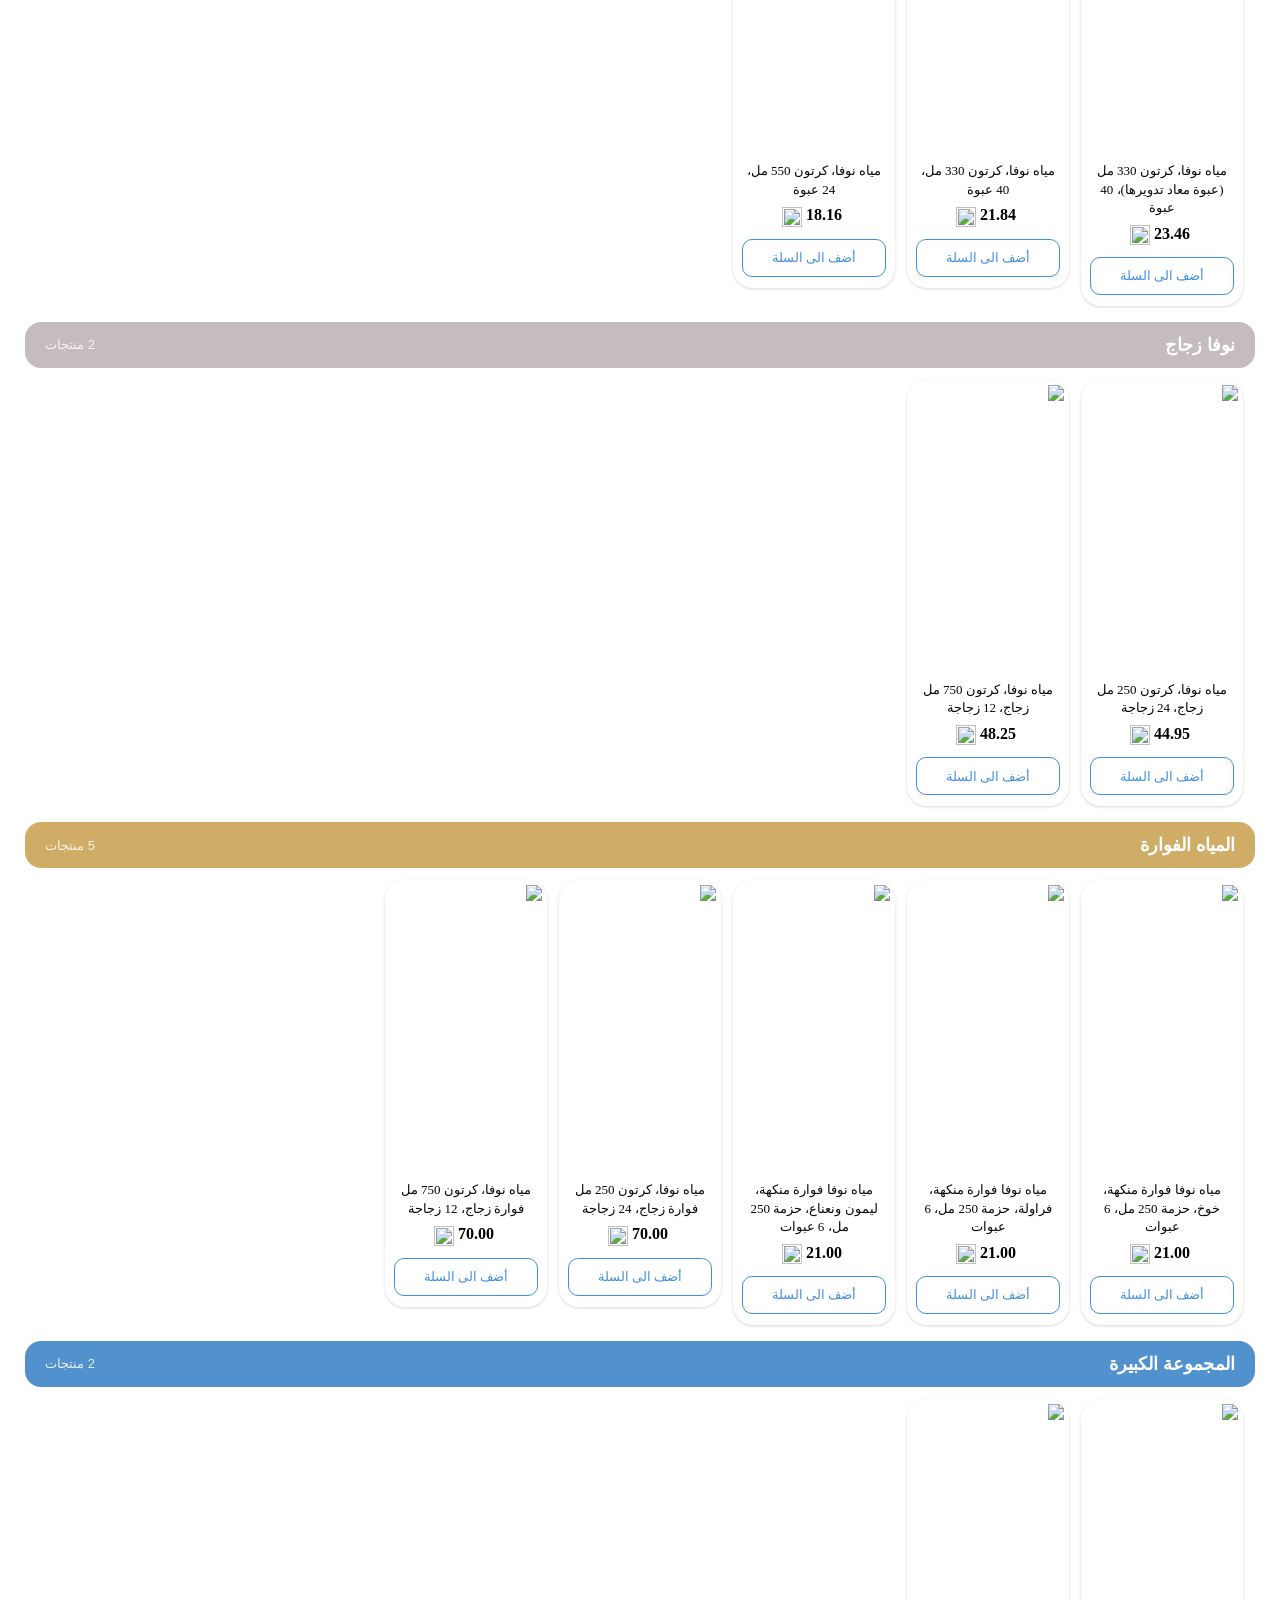
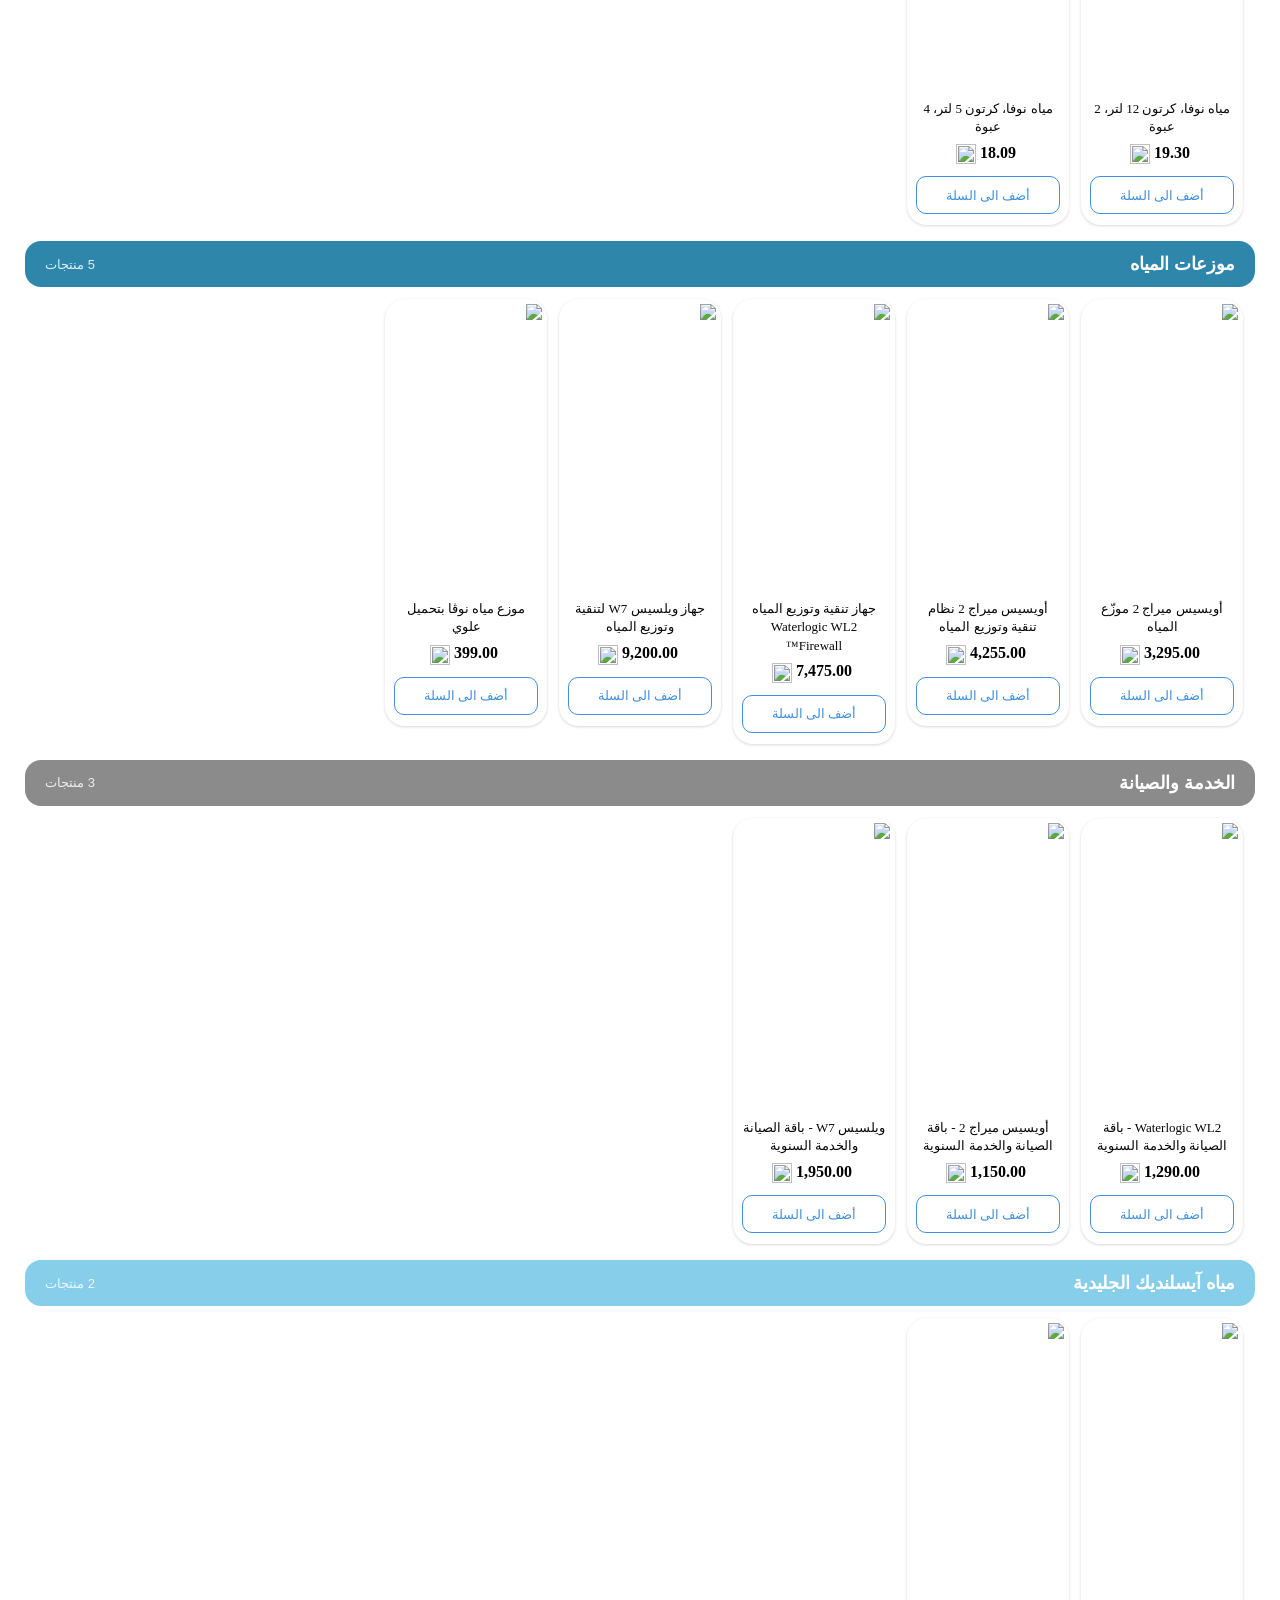
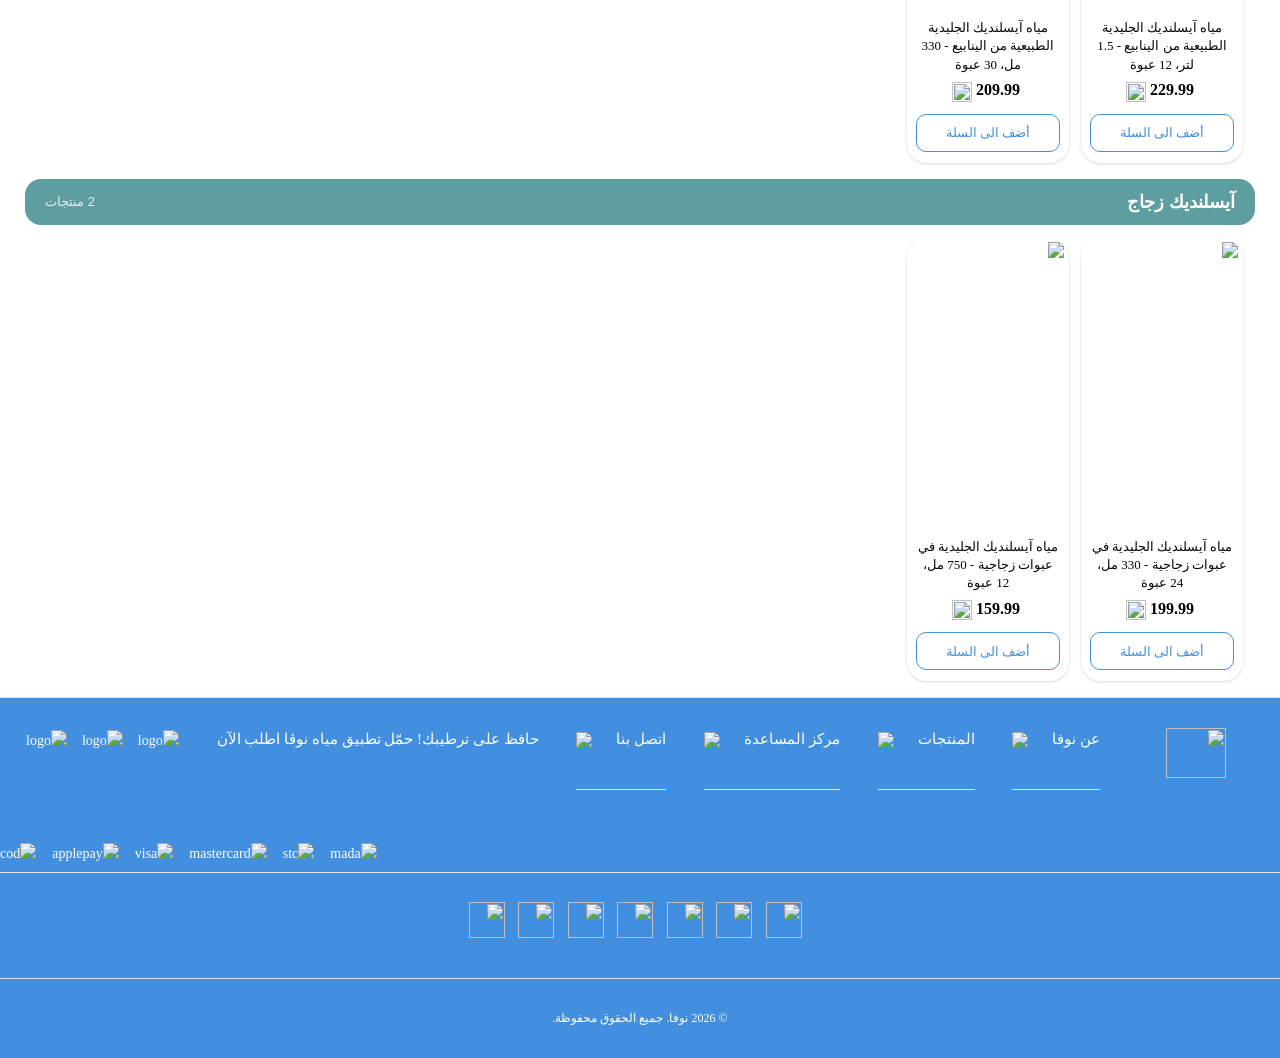
==== commit cac6684f: "fix: override -webkit-line-clamp and display:-webkit-box that truncated product names The nova-style" ====
--- a/public/products.html
+++ b/public/products.html
@@ -27,7 +27,7 @@
 .styles_informationContainer__uVK0M>div:first-child{display:none!important}
 .styles_informationContainer__uVK0M>div,.styles_informationContainer__uVK0M>div>a{position:static!important;top:auto!important;right:auto!important;left:auto!important}
 .styles_informationContainer__uVK0M .styles_nameContainer__kaTxJ{position:static!important;top:auto!important;text-align:center!important;margin:0!important}
-.styles_informationContainer__uVK0M .styles_nameContainer__kaTxJ h3{font-size:13px!important;line-height:1.4!important;margin:0!important;height:auto!important;overflow:visible!important}
+.styles_informationContainer__uVK0M .styles_nameContainer__kaTxJ h3{display:block!important;-webkit-line-clamp:unset!important;-webkit-box-orient:unset!important;text-overflow:unset!important;white-space:normal!important;width:100%!important;font-size:13px!important;line-height:1.4!important;margin:0!important;height:auto!important;max-height:none!important;overflow:visible!important}
 .styles_informationContainer__uVK0M .styles_priceContainer__GXliw{position:static!important;top:auto!important;width:100%!important;text-align:center!important;padding:2px 0!important}
 .styles_informationContainer__uVK0M .styles_actionWrapper__t57SF{position:static!important;top:auto!important;margin-top:auto!important;padding-top:4px!important}
 .styles_addToBasketBtn__NeXOK{width:100%!important;height:38px!important;border-radius:10px!important;font-size:13px!important}
--- a/public/nova-styles.css
+++ b/public/nova-styles.css
@@ -35,3 +35,10 @@
 .styles_fullWidthImage__Zzo_Z{position:relative}:has(>.styles_fullWidthImage__Zzo_Z){display:flex!important;justify-content:center;align-items:center}:has(>section>.styles_fullWidthImage__Zzo_Z){overflow:unset!important}
 /* c2450e4a4fb9f44e.css */
 .accordion_accordion__nLuHH{width:100%;overflow:hidden;color:#fff;height:800px;display:flex}.accordion_accordion__nLuHH #accordion_section-3__geGfk,.accordion_accordion__nLuHH section #accordion_section-3__geGfk>div{position:relative;top:10px}.accordion_accordion__nLuHH .accordion_openByDefault__0qMB5,.accordion_accordion__nLuHH section:target{background:#fff;padding:10px}.accordion_accordion__nLuHH .accordion_openByDefault__0qMB5:hover,.accordion_accordion__nLuHH section:target:hover{background:#fff}.accordion_accordion__nLuHH .accordion_openByDefault__0qMB5 .accordion_accordionBar__tfT08,.accordion_accordion__nLuHH section:target .accordion_accordionBar__tfT08{width:100%}.accordion_accordion__nLuHH .accordion_openByDefault__0qMB5 .accordion_accordionBar__tfT08 a,.accordion_accordion__nLuHH section:target .accordion_accordionBar__tfT08 a{color:#fff;padding:0}.accordion_accordion__nLuHH .accordion_openByDefault__0qMB5 .accordion_contentContainer__X_C1H,.accordion_accordion__nLuHH section:target .accordion_contentContainer__X_C1H{display:block}.accordion_accordion__nLuHH section .accordion_accordionBar__tfT08 a{padding:8px 10px;display:block;font-size:16px;font-weight:400;color:#eee;text-decoration:none}.accordion_accordion__nLuHH section{float:left;overflow:hidden;color:#fff;cursor:pointer;background:#fff;margin:3px}.accordion_accordion__nLuHH section:hover{background:#444}.accordion_accordion__nLuHH section .accordion_contentContainer__X_C1H{display:none}.accordion_accordion__nLuHH section:after{position:relative;font-size:24px;font-weight:700;color:#fff}.accordion_horizontal__neNg6 section{width:148px;height:100%;border-radius:20px;transition:width .4s ease-out}.accordion_horizontal__neNg6 section .accordion_accordionBar__tfT08{transform:rotate(90deg);width:350px!important;position:relative;left:-100px;top:140px}.accordion_horizontal__neNg6 section .accordion_accordionBar__tfT08>a>h3{color:#fff;font-size:32px;font-weight:500}.accordion_horizontal__neNg6 .accordion_openByDefault__0qMB5{width:82%;height:100%;display:flex;align-items:center;justify-content:center}.accordion_horizontal__neNg6 .accordion_openByDefault__0qMB5 .accordion_accordionBar__tfT08{top:0;left:0;transform:rotate(0deg);display:none}.accordion_customeCollection__ELhOG{display:flex;flex-direction:row;gap:10px;justify-content:center;color:#fff;cursor:pointer}@media screen and (max-width:768px){.accordion_customeCollection__ELhOG{flex-direction:column}}.accordion_titleHeaderWrapper__QrCay{display:flex;width:100%;height:100%;border-radius:20px;font-size:20px;font-weight:500}@media screen and (max-width:768px){.accordion_titleHeaderWrapper__QrCay{flex-direction:row;padding:0;width:100%;height:50px;justify-content:center;align-items:center;font-size:20px;font-weight:500}}.accordion_description__LzcdO{display:flex;flex-direction:row;padding:28.5px;color:#fff;background-position:bottom;background-repeat:no-repeat}@media screen and (max-width:768px){.accordion_description__LzcdO{flex-direction:column;padding:0}}.accordion_descriptionWrapper__kg1h2{flex:1 1;display:flex;flex-direction:column;gap:1.5rem;-webkit-padding-start:2rem;padding-inline-start:2rem;-webkit-padding-before:2rem;padding-block-start:2rem;font-size:16px;font-weight:400;text-align:left}@media screen and (max-width:768px){.accordion_descriptionWrapper__kg1h2{-webkit-padding-start:10px;padding-inline-start:10px;-webkit-padding-end:10px;padding-inline-end:10px;-webkit-padding-before:10px;padding-block-start:10px;-webkit-padding-after:10px;padding-block-end:10px;text-align:center;min-height:100px;display:flex;justify-content:center}}.accordion_descriptionTitle__OSP24{font-size:40px;font-weight:500;line-height:52px}@media screen and (max-width:768px){.accordion_descriptionTitle__OSP24{font-size:25px;line-height:40px}}.accordion_titleHeader__s9U3C{color:#fff}.accordion_iconWrapper__lGB0G{display:flex;flex-direction:row;gap:2rem;-webkit-padding-before:2rem;padding-block-start:2rem;align-items:flex-start}@media screen and (max-width:768px){.accordion_iconWrapper__lGB0G{justify-content:center}}.accordion_featureIcon__ggoN5{object-fit:contain}.accordion_icon__LPepw{display:flex;flex-direction:column;gap:1rem;justify-content:center;align-items:center}.accordion_descContent__LuOos{line-height:25px;font-size:16px}.accordion_mainImage__PK2NE{flex:1 1;width:100%;height:100%}.accordion_mainImage__PK2NE img{width:100%;height:auto}@media screen and (max-width:991px){.accordion_mainImage__PK2NE img{width:100%}}.accordion_parent__k24xp{display:flex;flex-direction:column}.accordion_parent__k24xp[data-isOpen=true]{height:100%}@media screen and (max-width:768px){.accordion_parent__k24xp[data-isOpen=true]{width:100%;height:-moz-fit-content;height:fit-content}}.accordion_parent__k24xp[data-isOpen=false]{height:100%}.accordion_child__mzBD2{border-radius:20px}.accordion_discoverMoreWrapper__L679K{display:flex;flex-direction:row;gap:5px;padding:15px 35px 15px 10px;border:1px solid #fff;border-radius:12px;width:-moz-fit-content;width:fit-content}@media screen and (max-width:768px){.accordion_discoverMoreWrapper__L679K{margin:4px 0;padding:8px;align-items:center;font-size:14px}}.accordion_accordionMobileWrapper__fpqbk{display:flex;flex-direction:column;gap:10px}
+
+/* Product card layout overrides */
+.styles_informationContainer__uVK0M{position:static!important;display:flex!important;flex-direction:column!important;height:auto!important;min-height:0!important;gap:6px!important;overflow:visible!important}
+.styles_informationContainer__uVK0M .styles_nameContainer__kaTxJ{position:static!important;top:auto!important;right:auto!important;left:auto!important;margin:0!important}
+.styles_informationContainer__uVK0M .styles_nameContainer__kaTxJ h3,.styles_informationContainer__uVK0M .styles_nameContainer__kaTxJ p{display:block!important;-webkit-line-clamp:unset!important;-webkit-box-orient:unset!important;overflow:visible!important;text-overflow:unset!important;white-space:normal!important;width:100%!important;height:auto!important;max-height:none!important;font-size:13px!important;line-height:1.4!important;margin:0!important}
+.styles_informationContainer__uVK0M .styles_priceContainer__GXliw{position:static!important;top:auto!important;right:auto!important;left:auto!important;width:100%!important;height:auto!important;padding-top:0!important}
+.styles_informationContainer__uVK0M .styles_actionWrapper__t57SF{position:static!important;top:auto!important;margin-top:auto!important}
